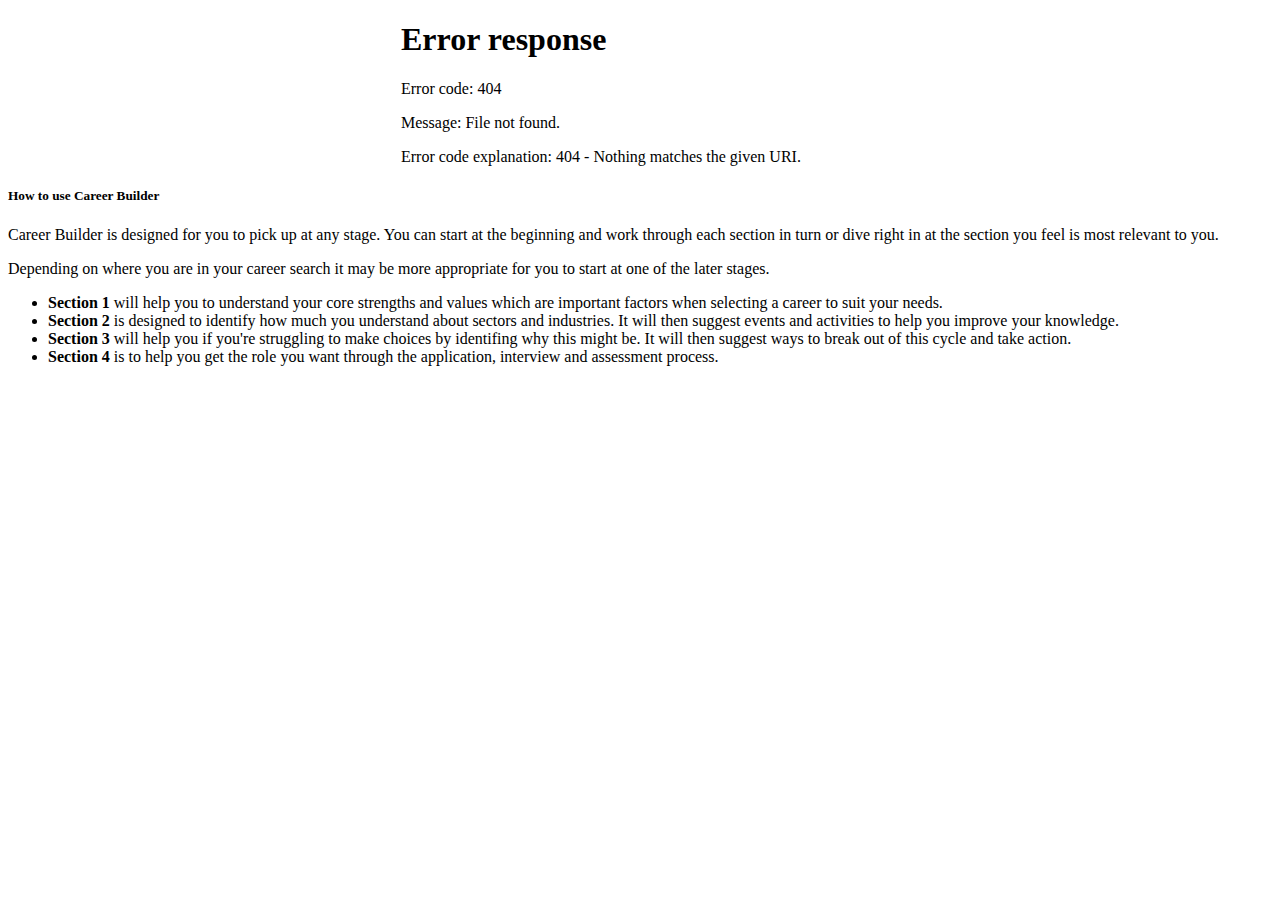
==== app/index.html @ 83b94ac2 "Removed no Javascript test" ====
<!DOCTYPE html PUBLIC "-//W3C//DTD XHTML 1.0 Strict//EN" "http://www.w3.org/TR/xhtml1/DTD/xhtml1-strict.dtd">

<html lang="en">
  <head>
    <meta charset="utf-8">
    <meta name="description" content="">
    <meta name="viewport" content="width=device-width, initial-scale=1">
    <meta http-equiv="X-UA-Compatible" content="IE=edge"/>
    <title>CareerBuilder</title>

    <link rel="apple-touch-icon" href="apple-touch-icon.png">
    <link rel="stylesheet" href="styles/test.css">
    <link rel="stylesheet" href="styles/careerBuilder.css">

  </head>
  <body style="overflow-y:scroll;">

    <div id="cb-container" style="width:478px;margin:0 auto;"></div>
    <div id="careerBuilderGuide" class="section">
      <h5>
        How to use Career Builder
      </h5>
      <p>
        Career Builder is designed for you to pick up at any stage. You can start at the beginning and work through each section in turn or dive right in at the section you feel is most relevant to you.
      </p>
      <p>
        Depending on where you are in your career search it may be more appropriate for you to start at one of the later stages.
      </p>
      <ul>
        <li>
          <strong>Section 1</strong> will help you to understand your core strengths and values which are important factors when selecting a career to suit your needs.
        </li>
        <li>
          <strong>Section 2</strong> is designed to identify how much you understand about sectors and industries. It will then suggest events and activities to help you improve your knowledge.
        </li>
        <li>
          <strong>Section 3</strong> will help you if you're struggling to make choices by identifing why this might be. It will then suggest ways to break out of this cycle and take action.
        </li>
        <li>
          <strong>Section 4</strong> is to help you get the role you want through the application, interview and assessment process.
        </li>
      </ul>
    </div>


    <script src="http://www.lse.ac.uk/v4global/DynamicTemplates/JS/jquery-1-3-2.js?build=7111836"></script>
    <script src="scripts/Blob.js"></script>
    <script src="scripts/FileSaver.js"></script>
    <script id="cb-script"></script>

    <script type="text/javascript">
      if (window.fetch) {
        var request = new Request('careerbuilder.html', {
          headers: new Headers({
            'Content-Type': 'text/html'
          })
        });
        fetch(request).then(function(response) {
          return response.text();
        }).then(function(text) {
          document.getElementById('cb-container').innerHTML = text;
          document.getElementById('cb-script').setAttribute('src', 'scripts/careerBuilder.js');
        }).catch(function(err) {
          console.error(err);
        });
      }
      else {
        var xhr = new XMLHttpRequest();
        xhr.onreadystatechange = function() {
          if (xhr.readyState == 4 && xhr.status == 200) {
            var xmlTxt = xhr.responseText;
            var target = document.getElementById('cb-container');
            target.innerHTML = xmlTxt;
            document.getElementById('cb-script').setAttribute('src', 'scripts/careerBuilder.js');
          }
        };
        xhr.open("GET","careerbuilder.html",true);
        xhr.send();
      }
    </script>

  </body>
</html>
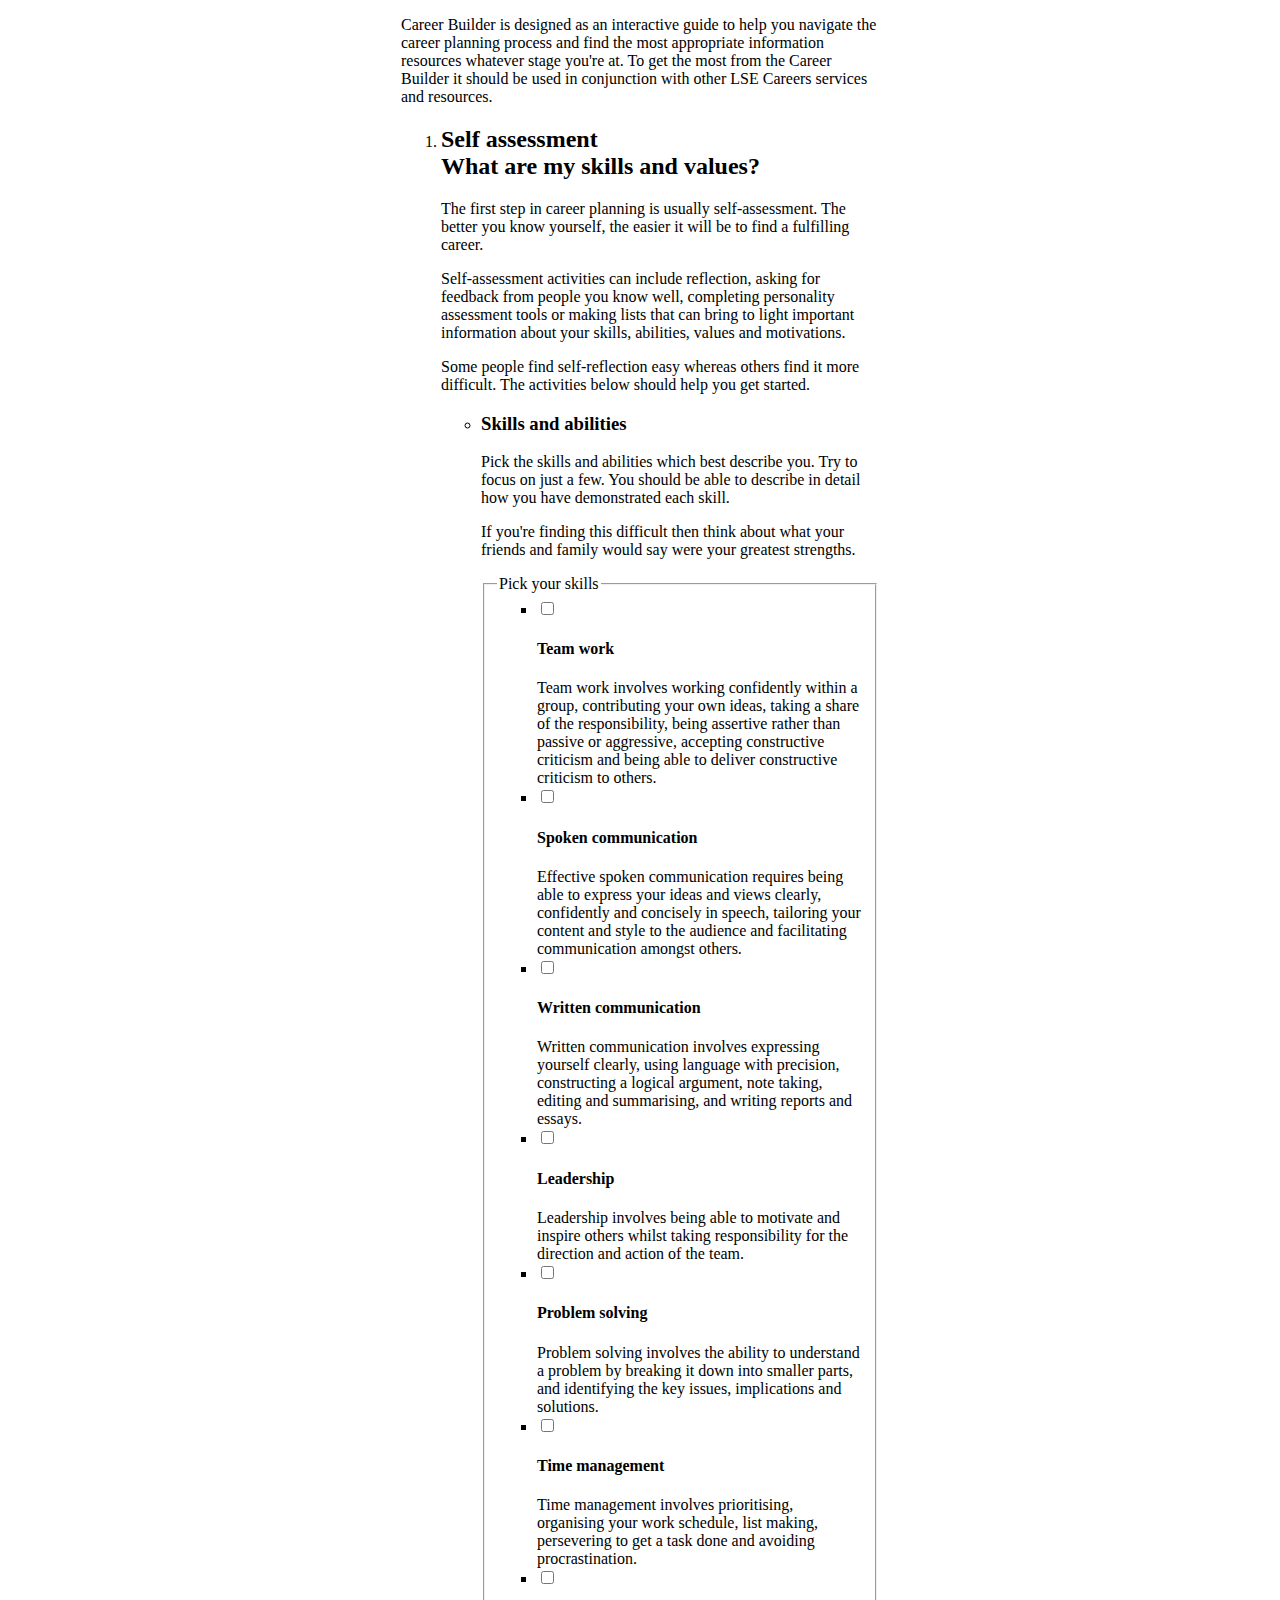
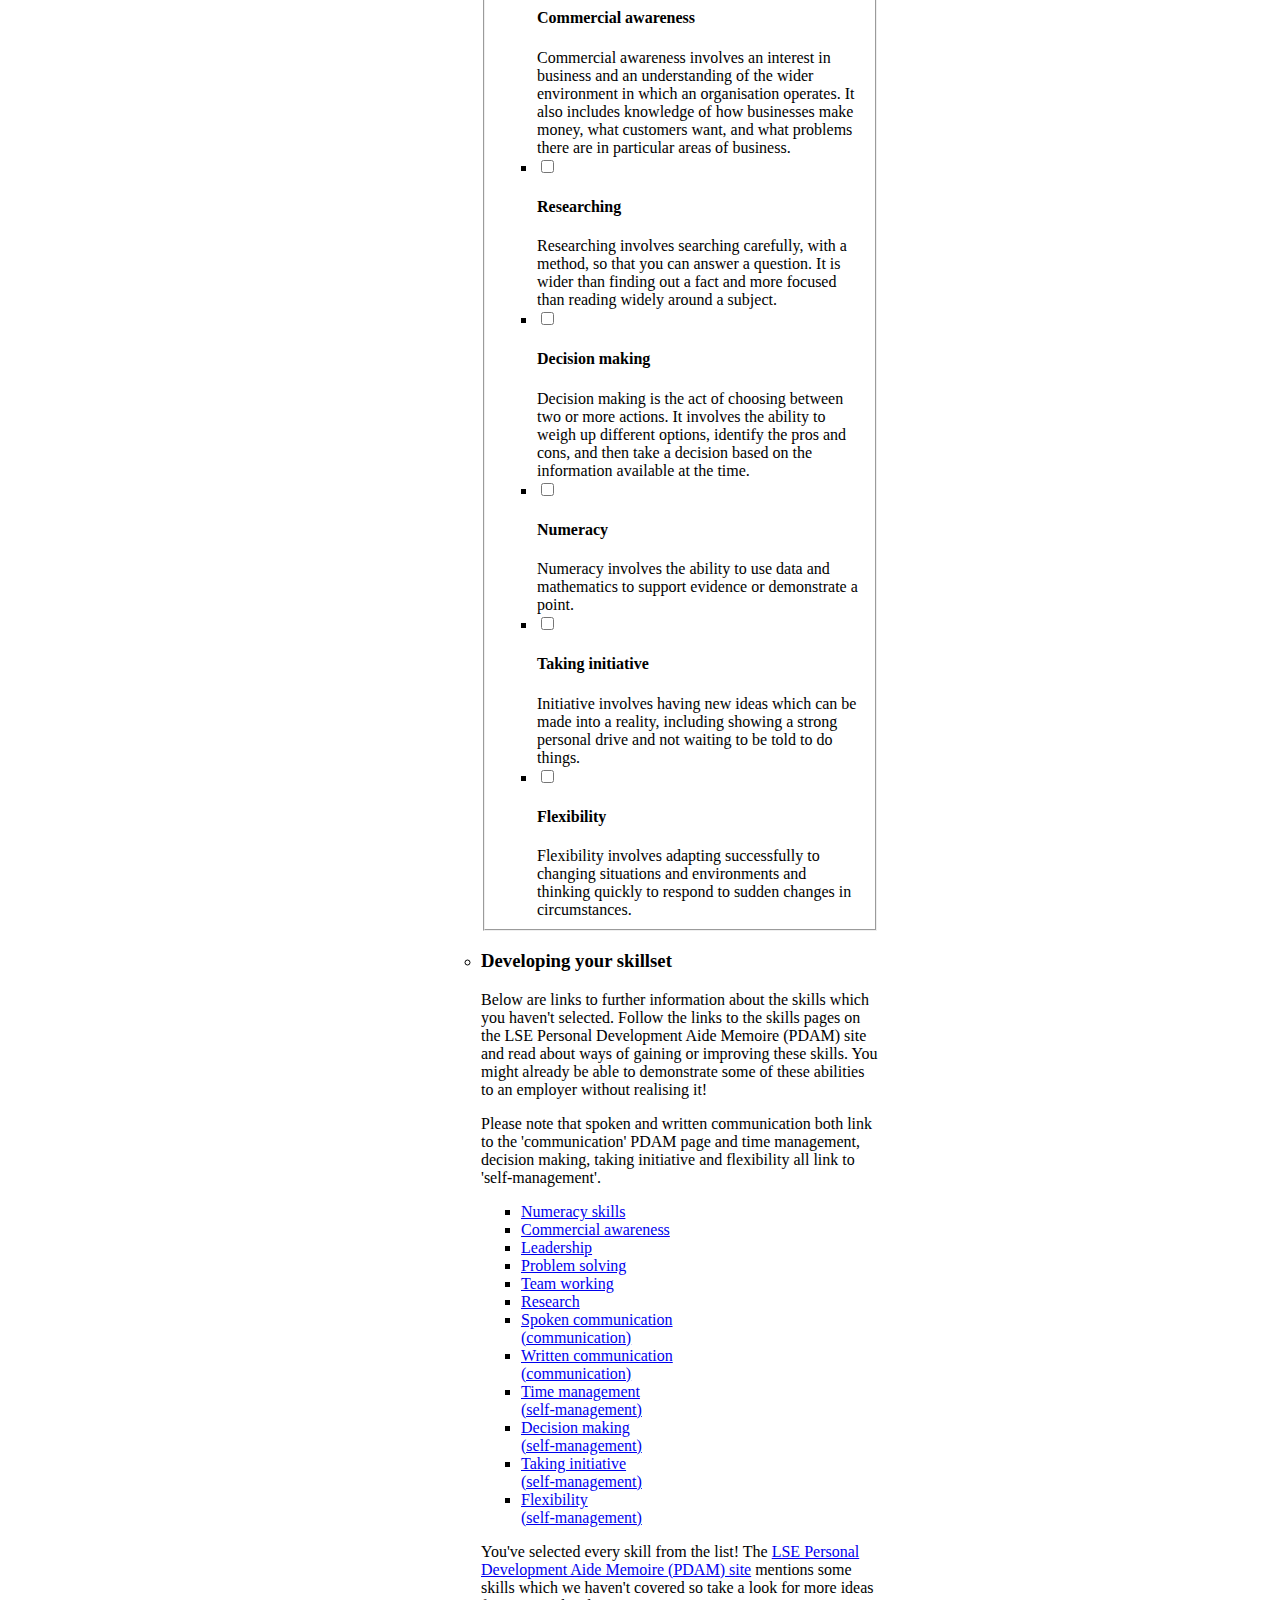
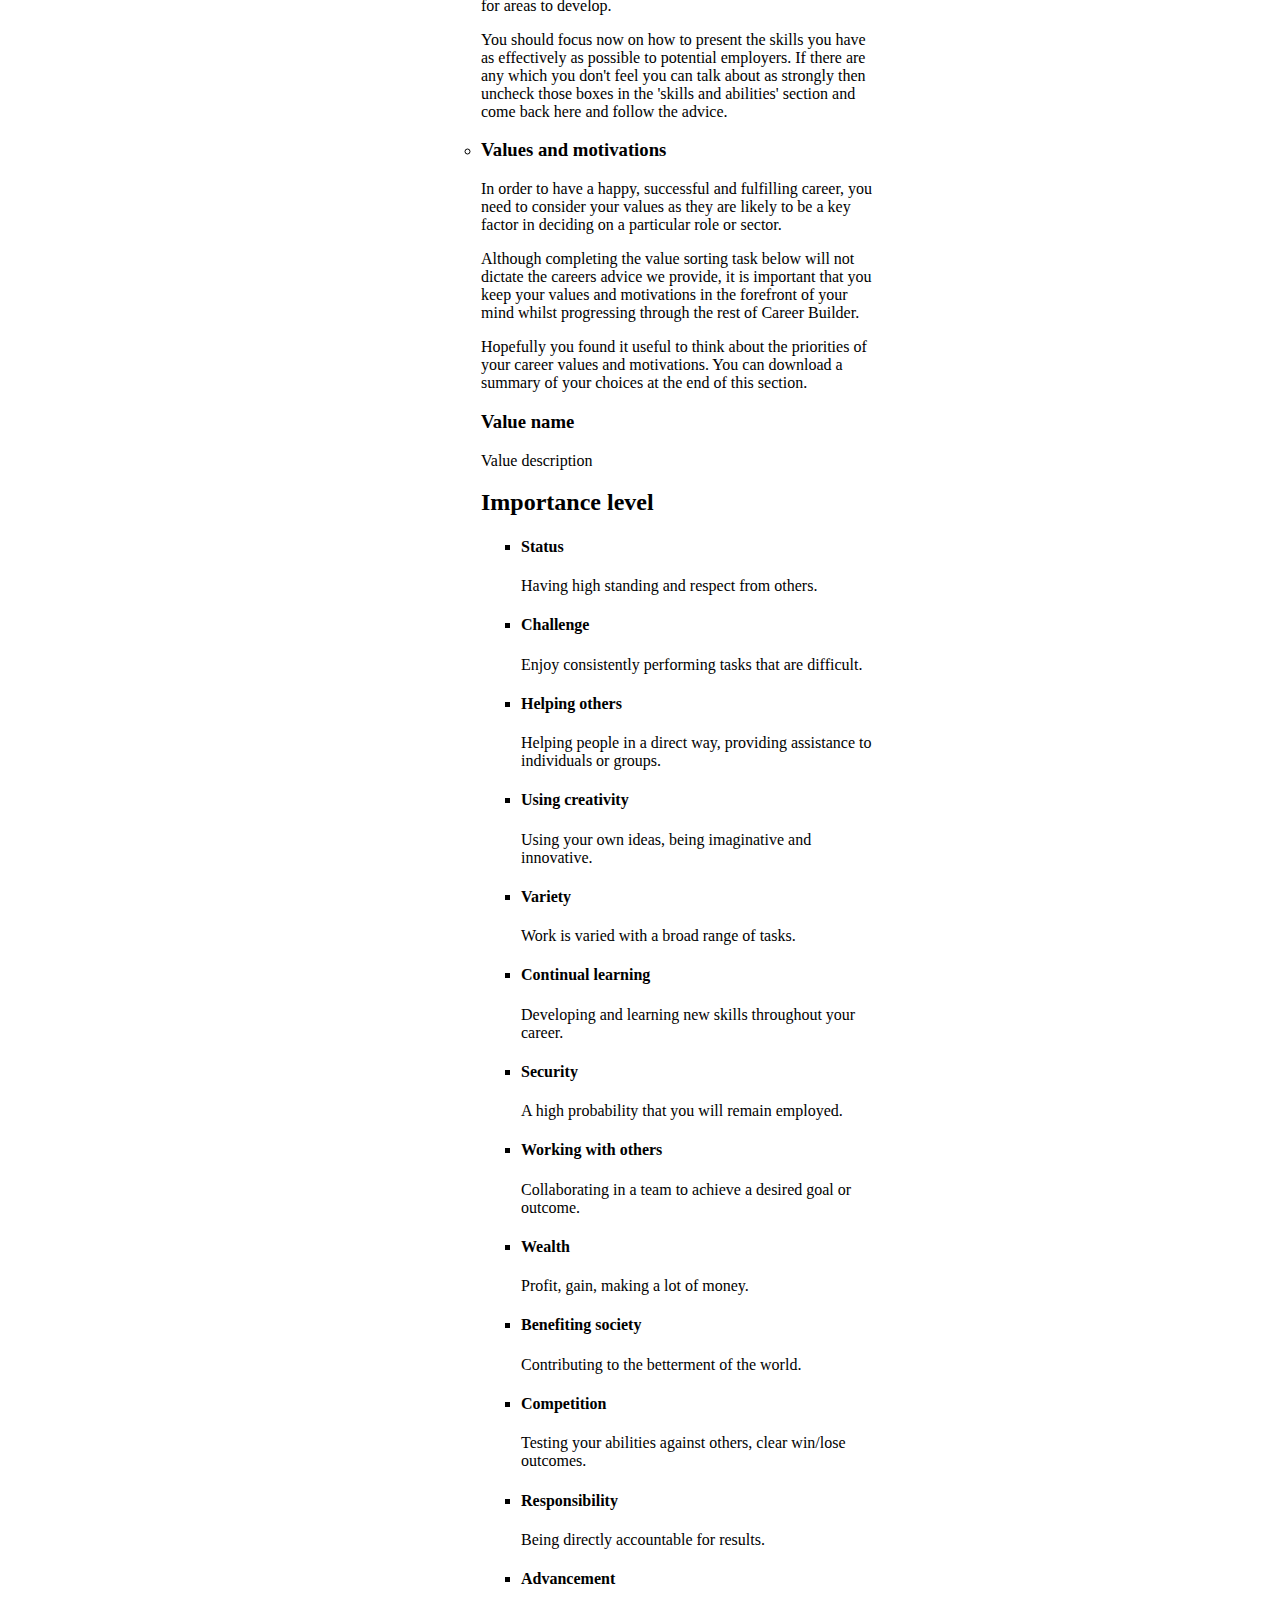
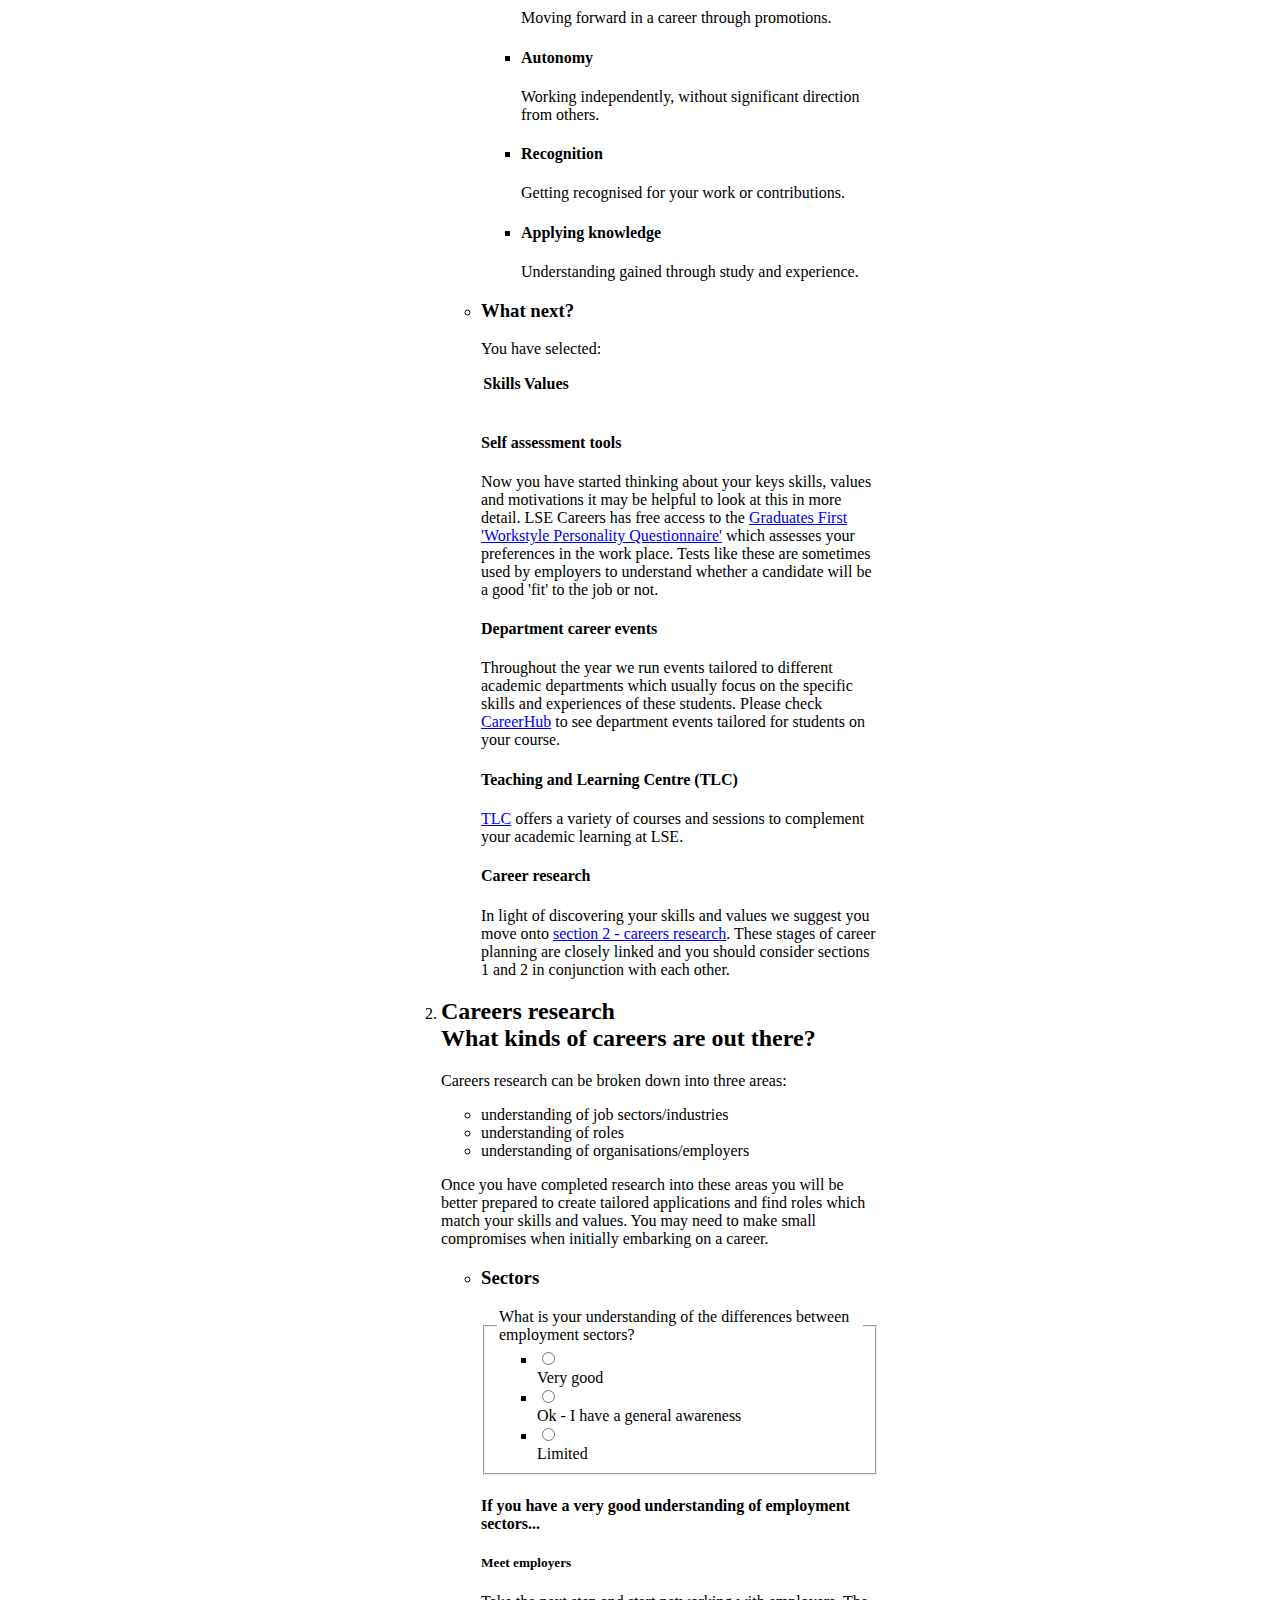
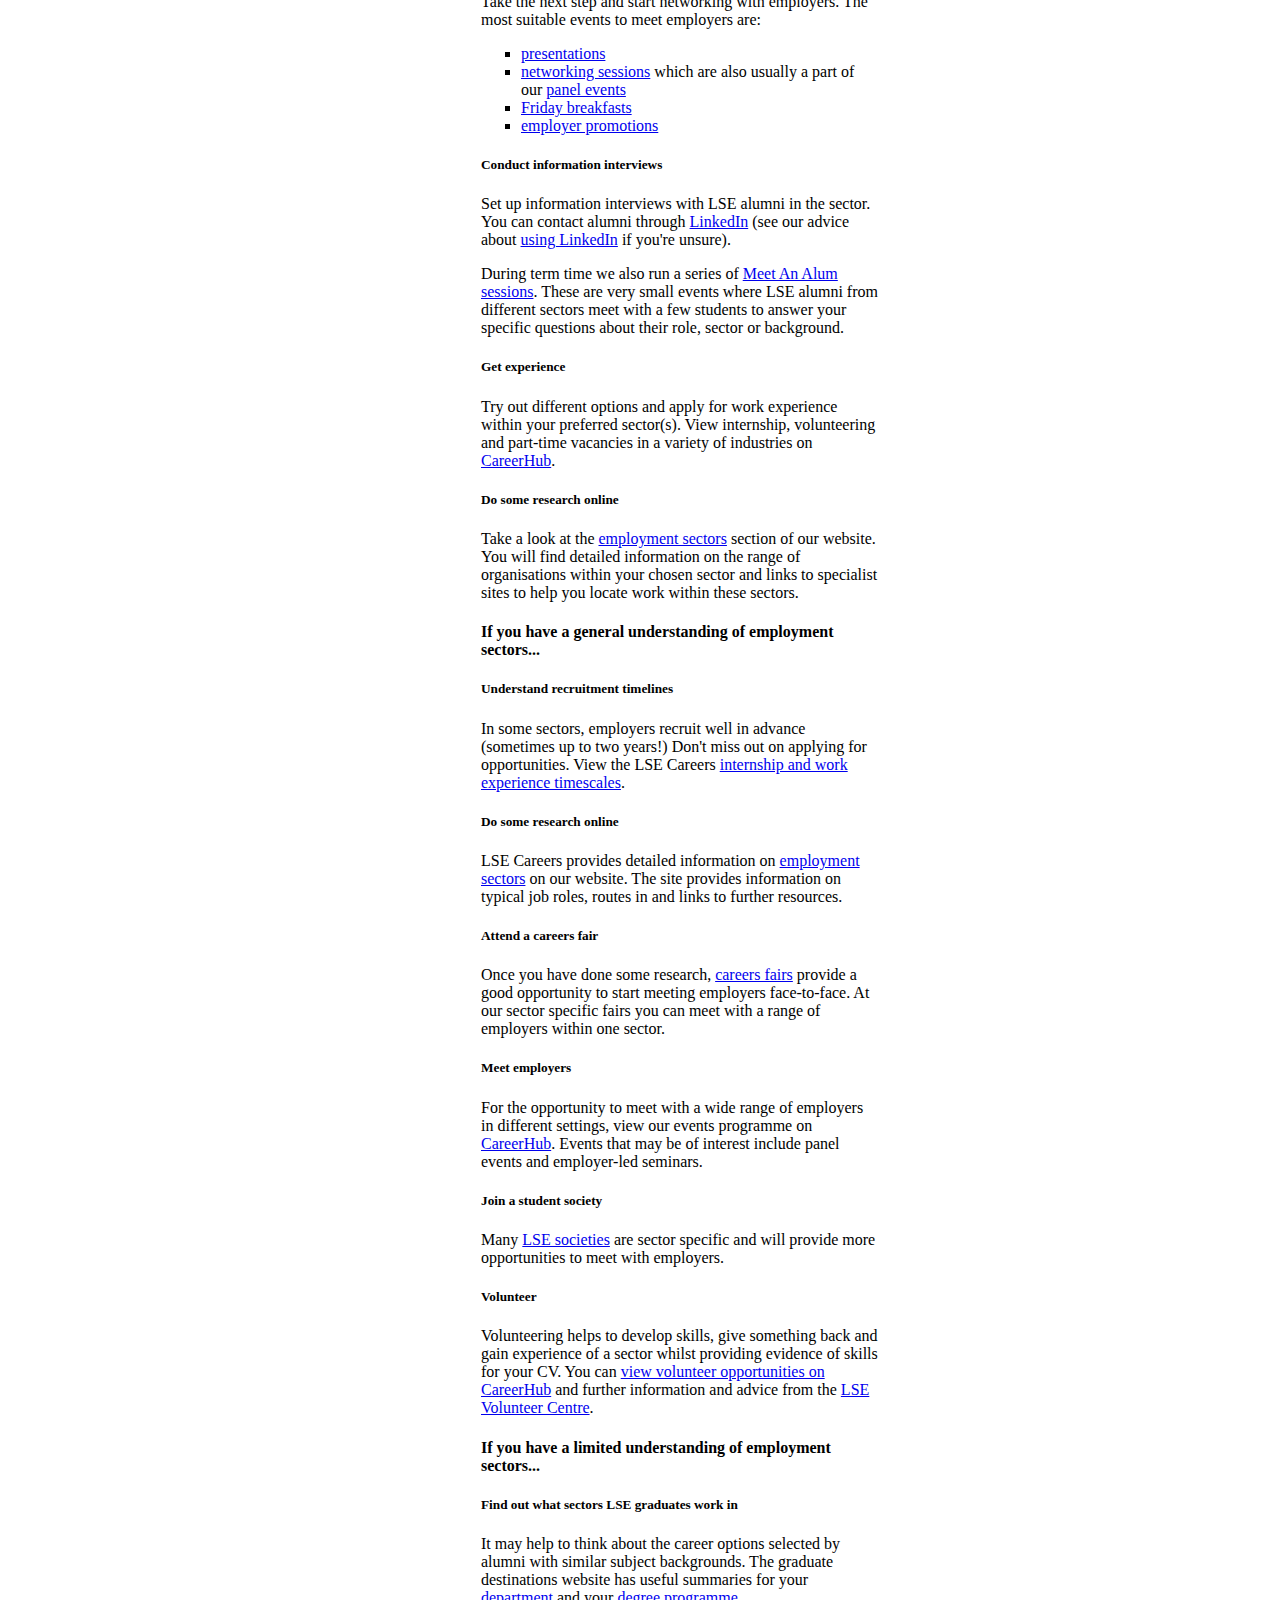
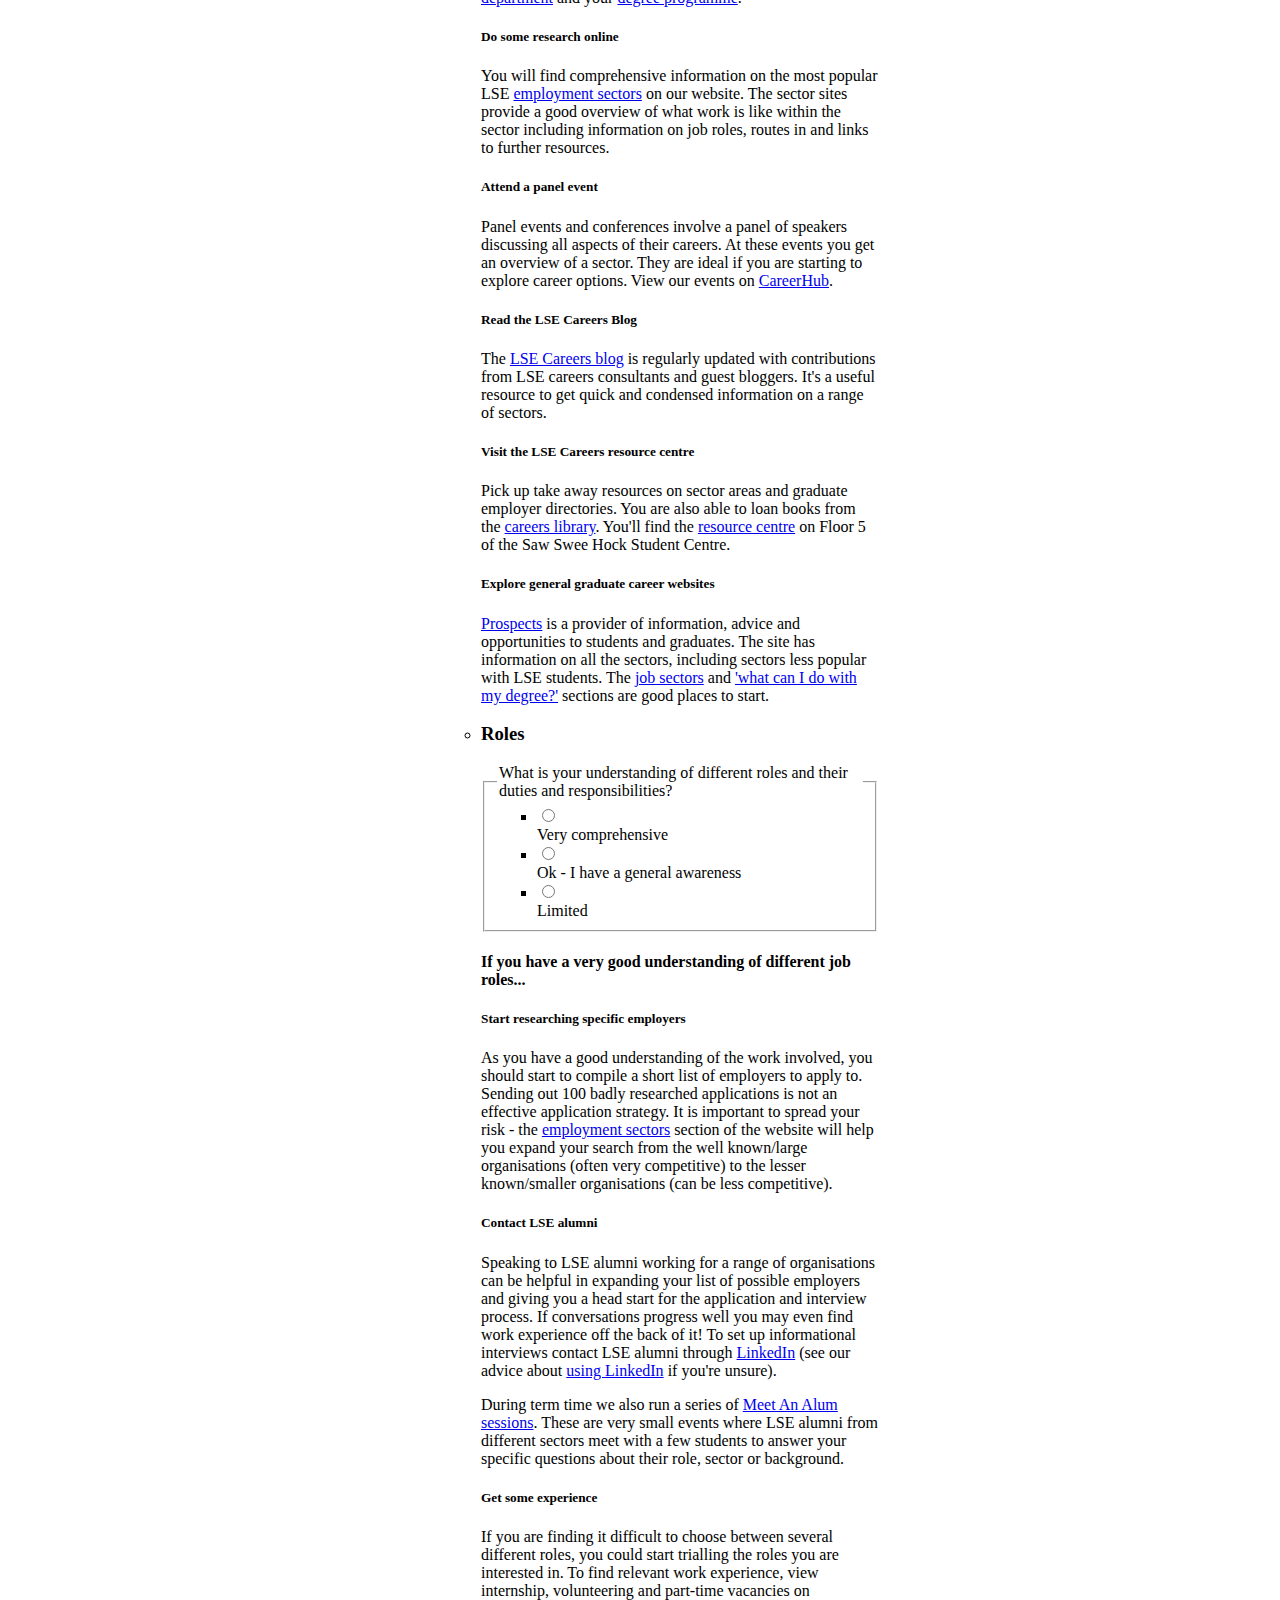
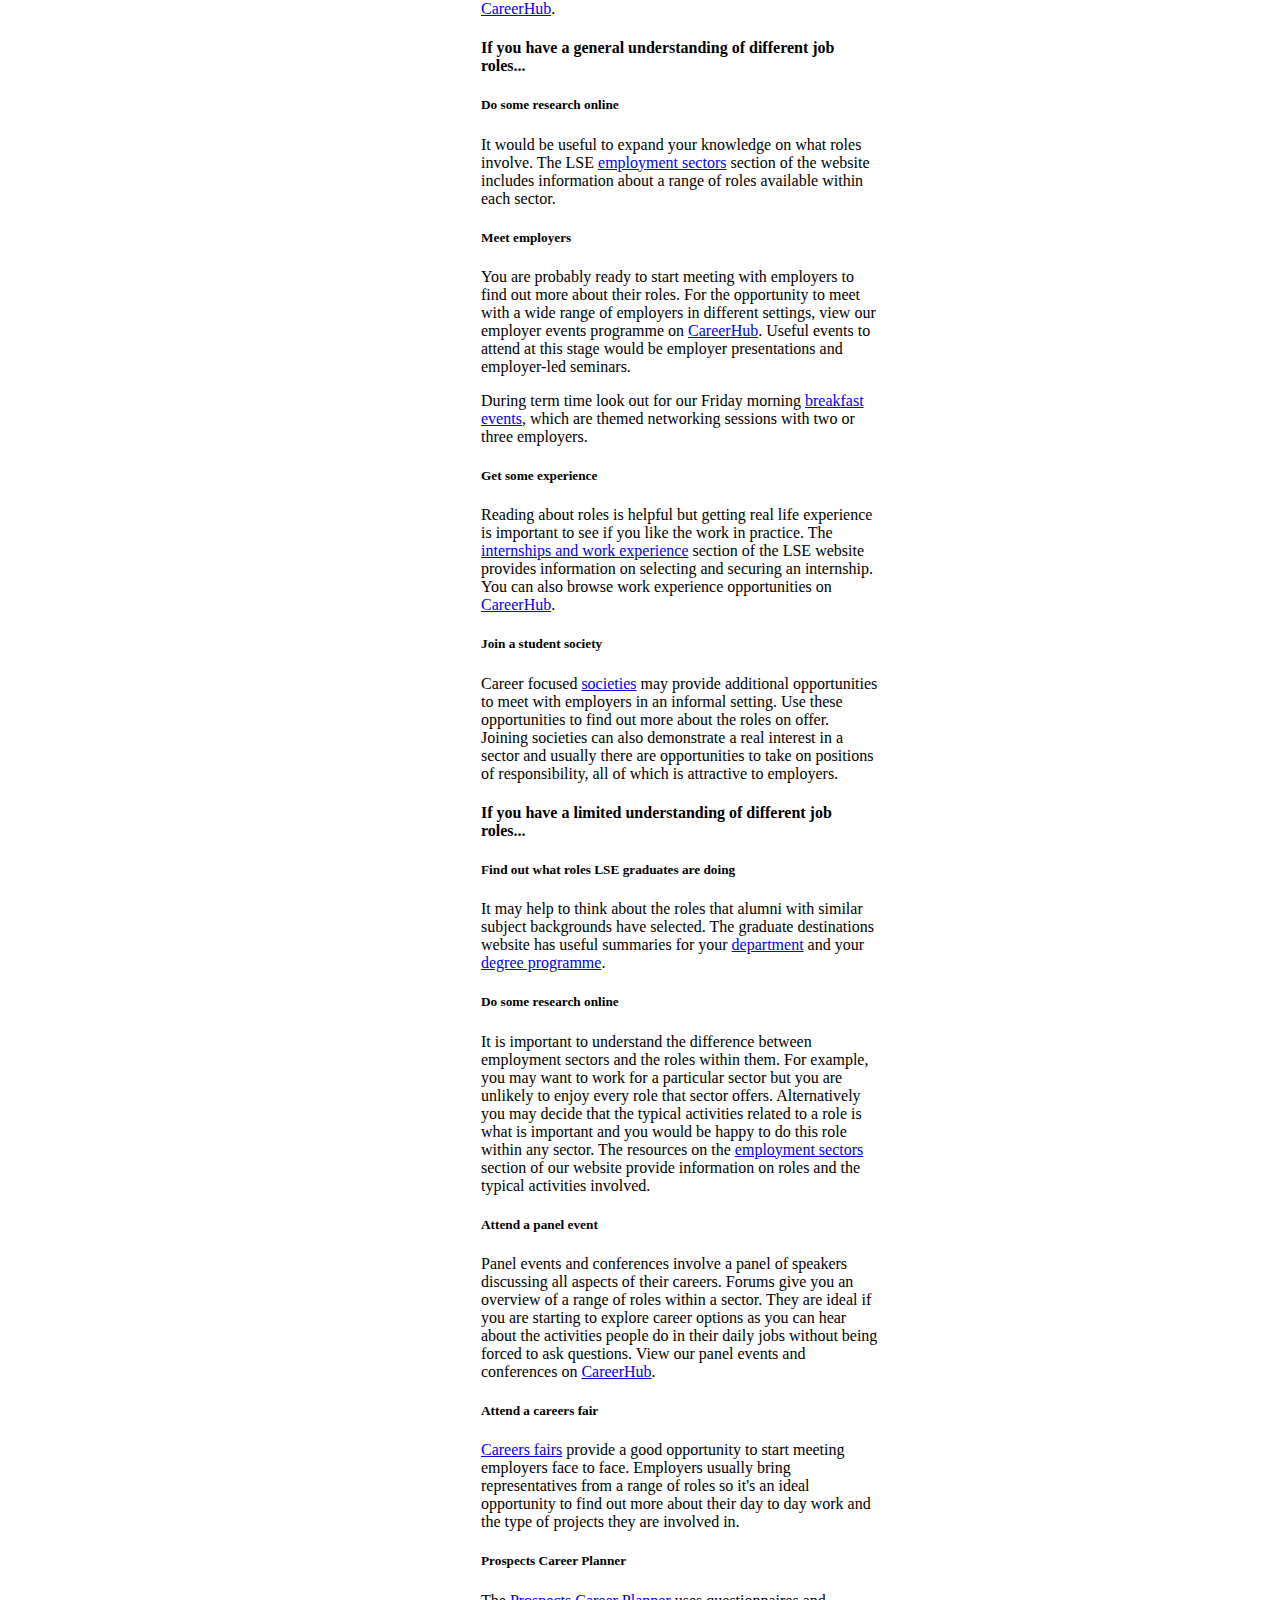
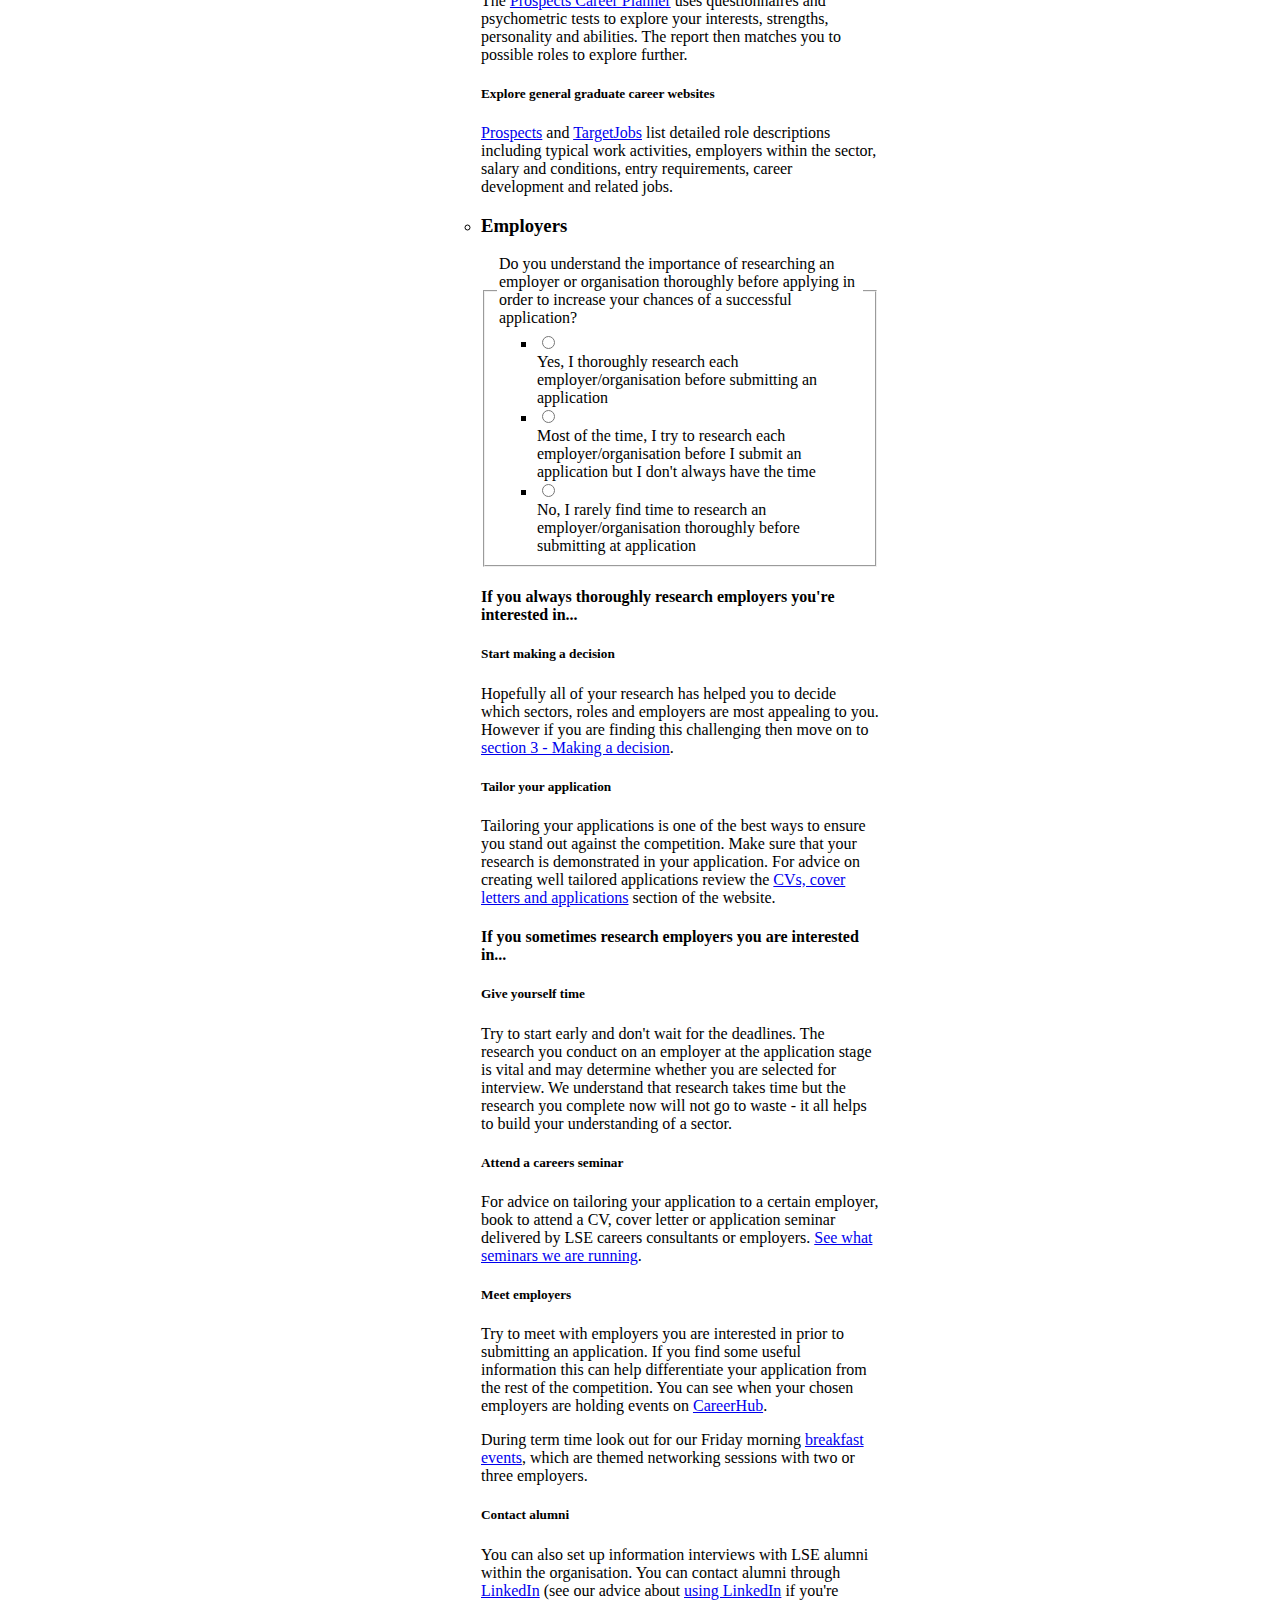
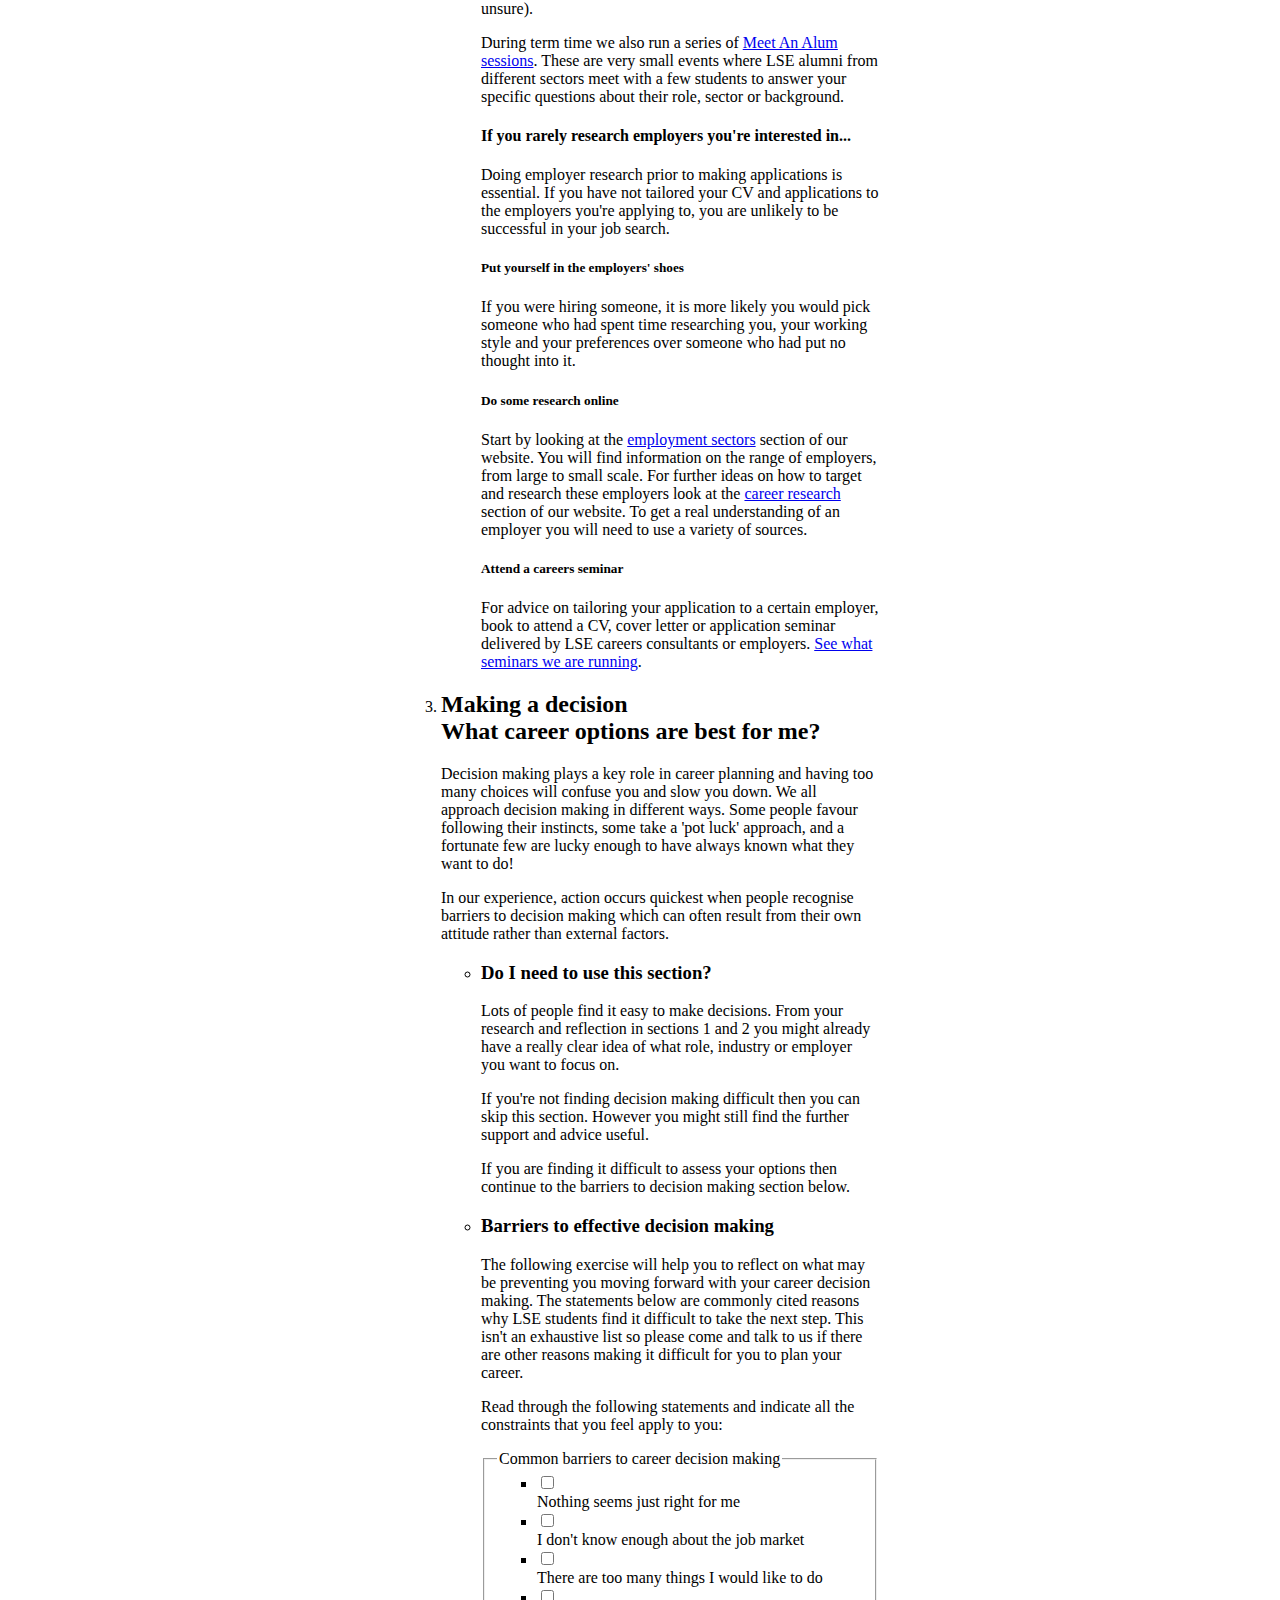
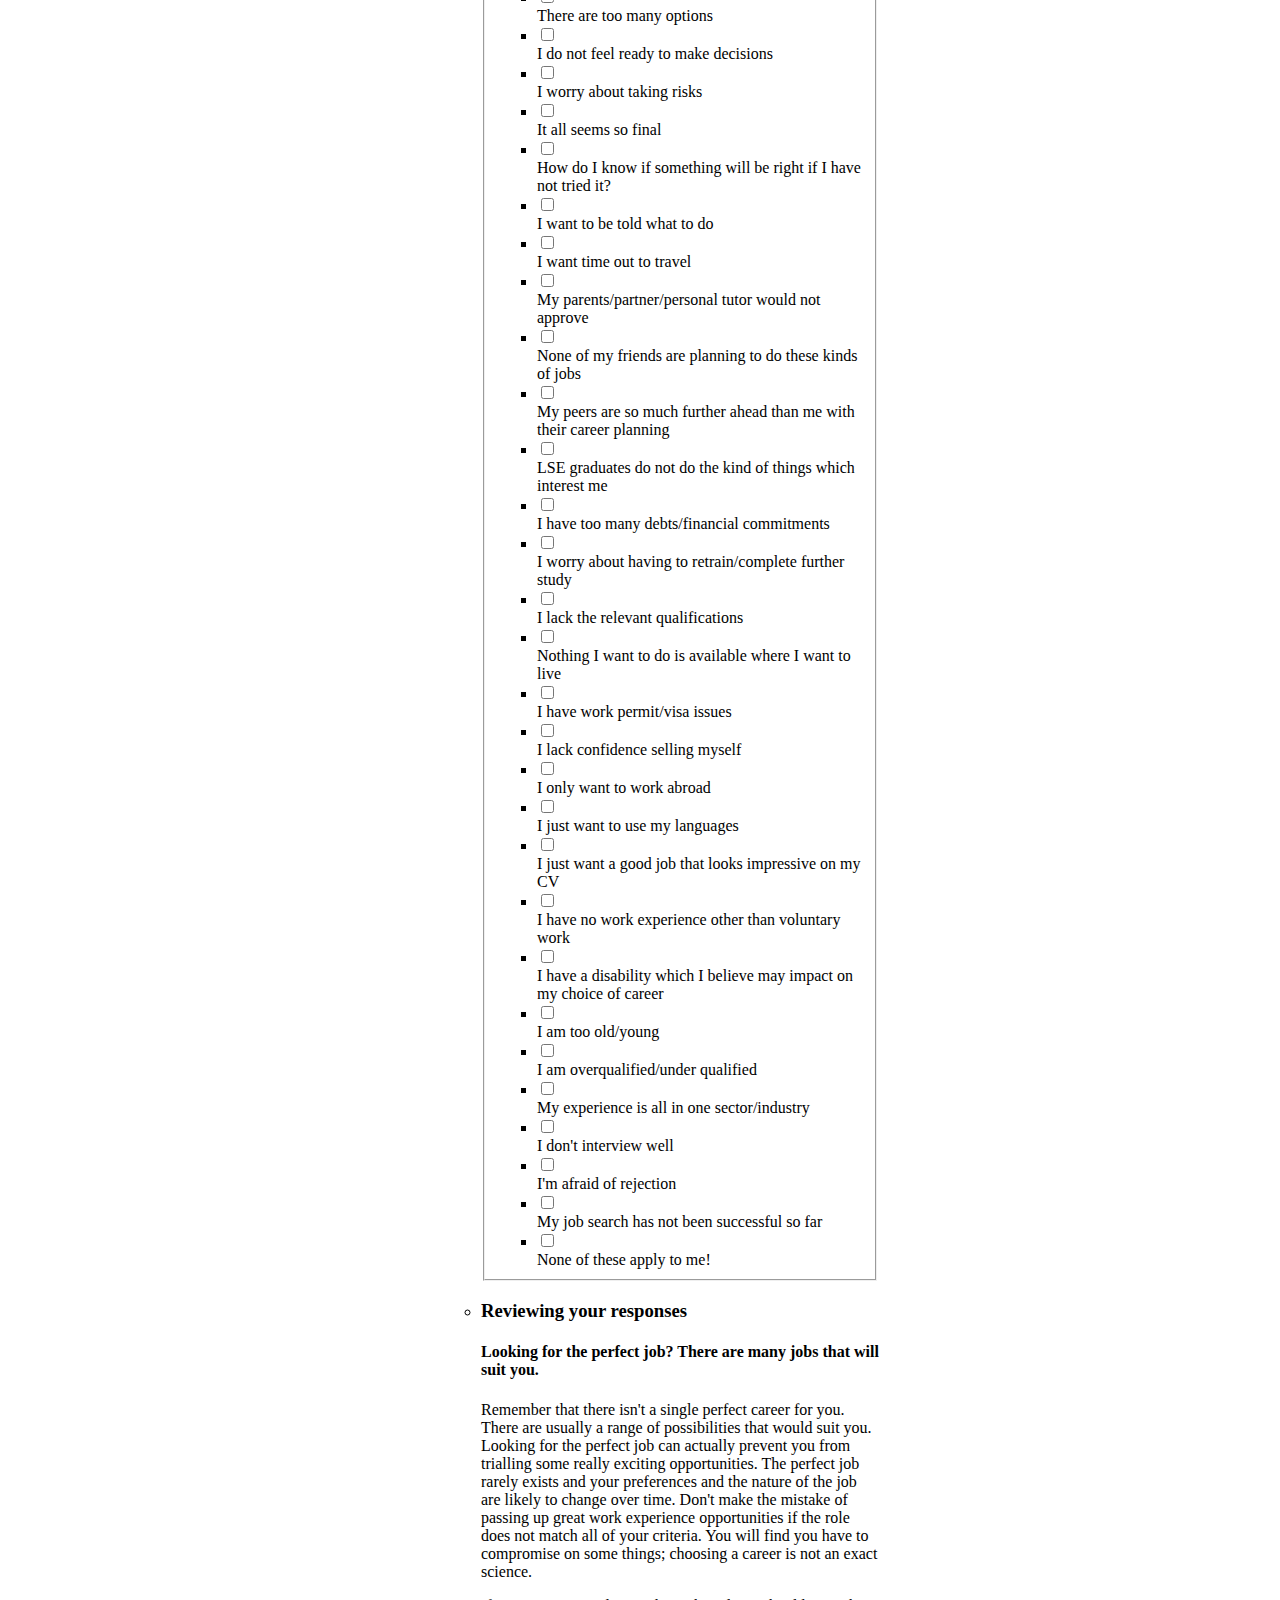
==== commit 6b3c5ba2: "Add section 4 to index" ====
--- a/app/index.html
+++ b/app/index.html
@@ -34,10 +34,10 @@
           <strong>Section 2</strong> is designed to identify how much you understand about sectors and industries. It will then suggest events and activities to help you improve your knowledge.
         </li>
         <li>
-          <strong>Section 3</strong> will help you if you're struggling to make choices by identifing why this might be. It will then suggest ways to break out of this cycle and take action.
+          <strong>Section 4</strong> will signpost and advise you on where to find opportunities that match your interests, values, and strengths.
         </li>
         <li>
-          <strong>Section 4</strong> is to help you get the role you want through the application, interview and assessment process.
+          <strong>Section 5</strong> is to help you get the role you want through the application, interview and assessment process.
         </li>
       </ul>
     </div>
@@ -59,7 +59,7 @@
           return response.text();
         }).then(function(text) {
           document.getElementById('cb-container').innerHTML = text;
-          document.getElementById('cb-script').setAttribute('src', 'scripts/careerBuilder.js');
+          //document.getElementById('cb-script').setAttribute('src', 'scripts/careerBuilder.js');
         }).catch(function(err) {
           console.error(err);
         });
@@ -71,7 +71,7 @@
             var xmlTxt = xhr.responseText;
             var target = document.getElementById('cb-container');
             target.innerHTML = xmlTxt;
-            document.getElementById('cb-script').setAttribute('src', 'scripts/careerBuilder.js');
+            //document.getElementById('cb-script').setAttribute('src', 'scripts/careerBuilder.js');
           }
         };
         xhr.open("GET","careerbuilder.html",true);
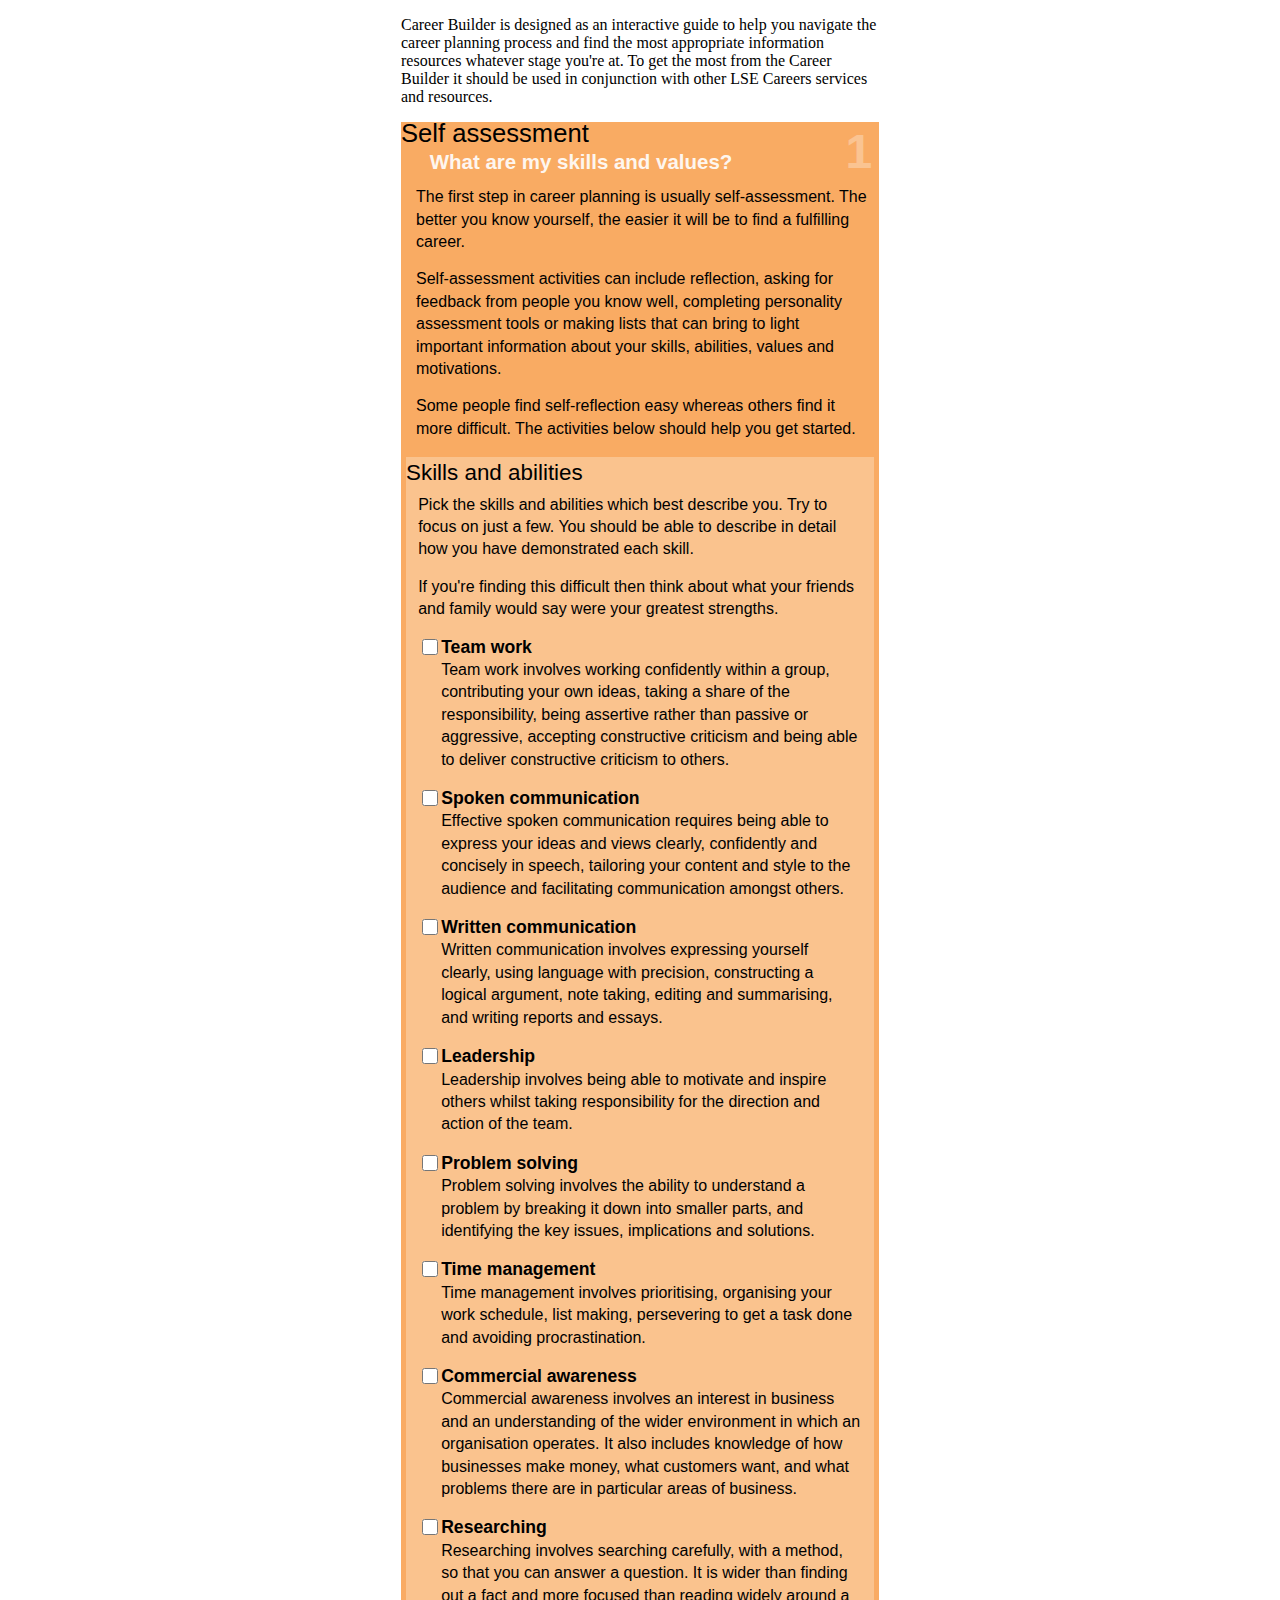
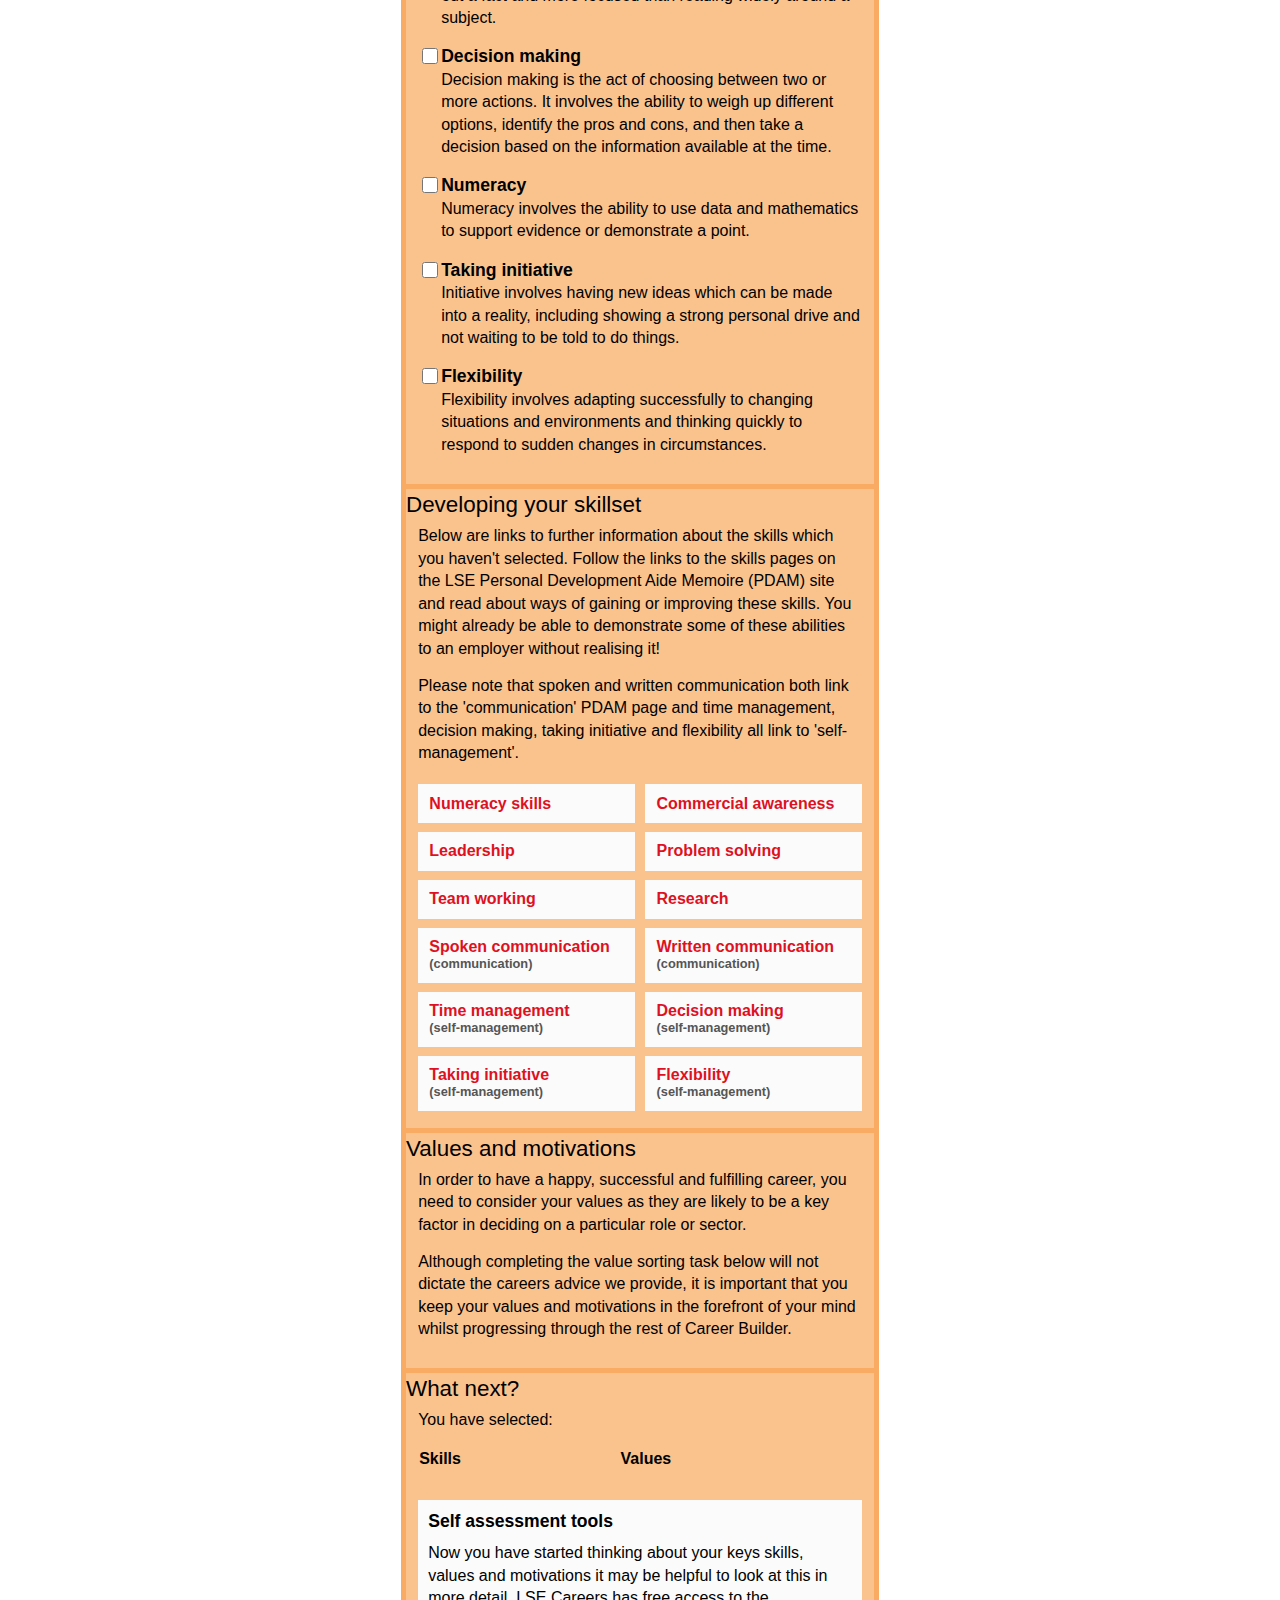
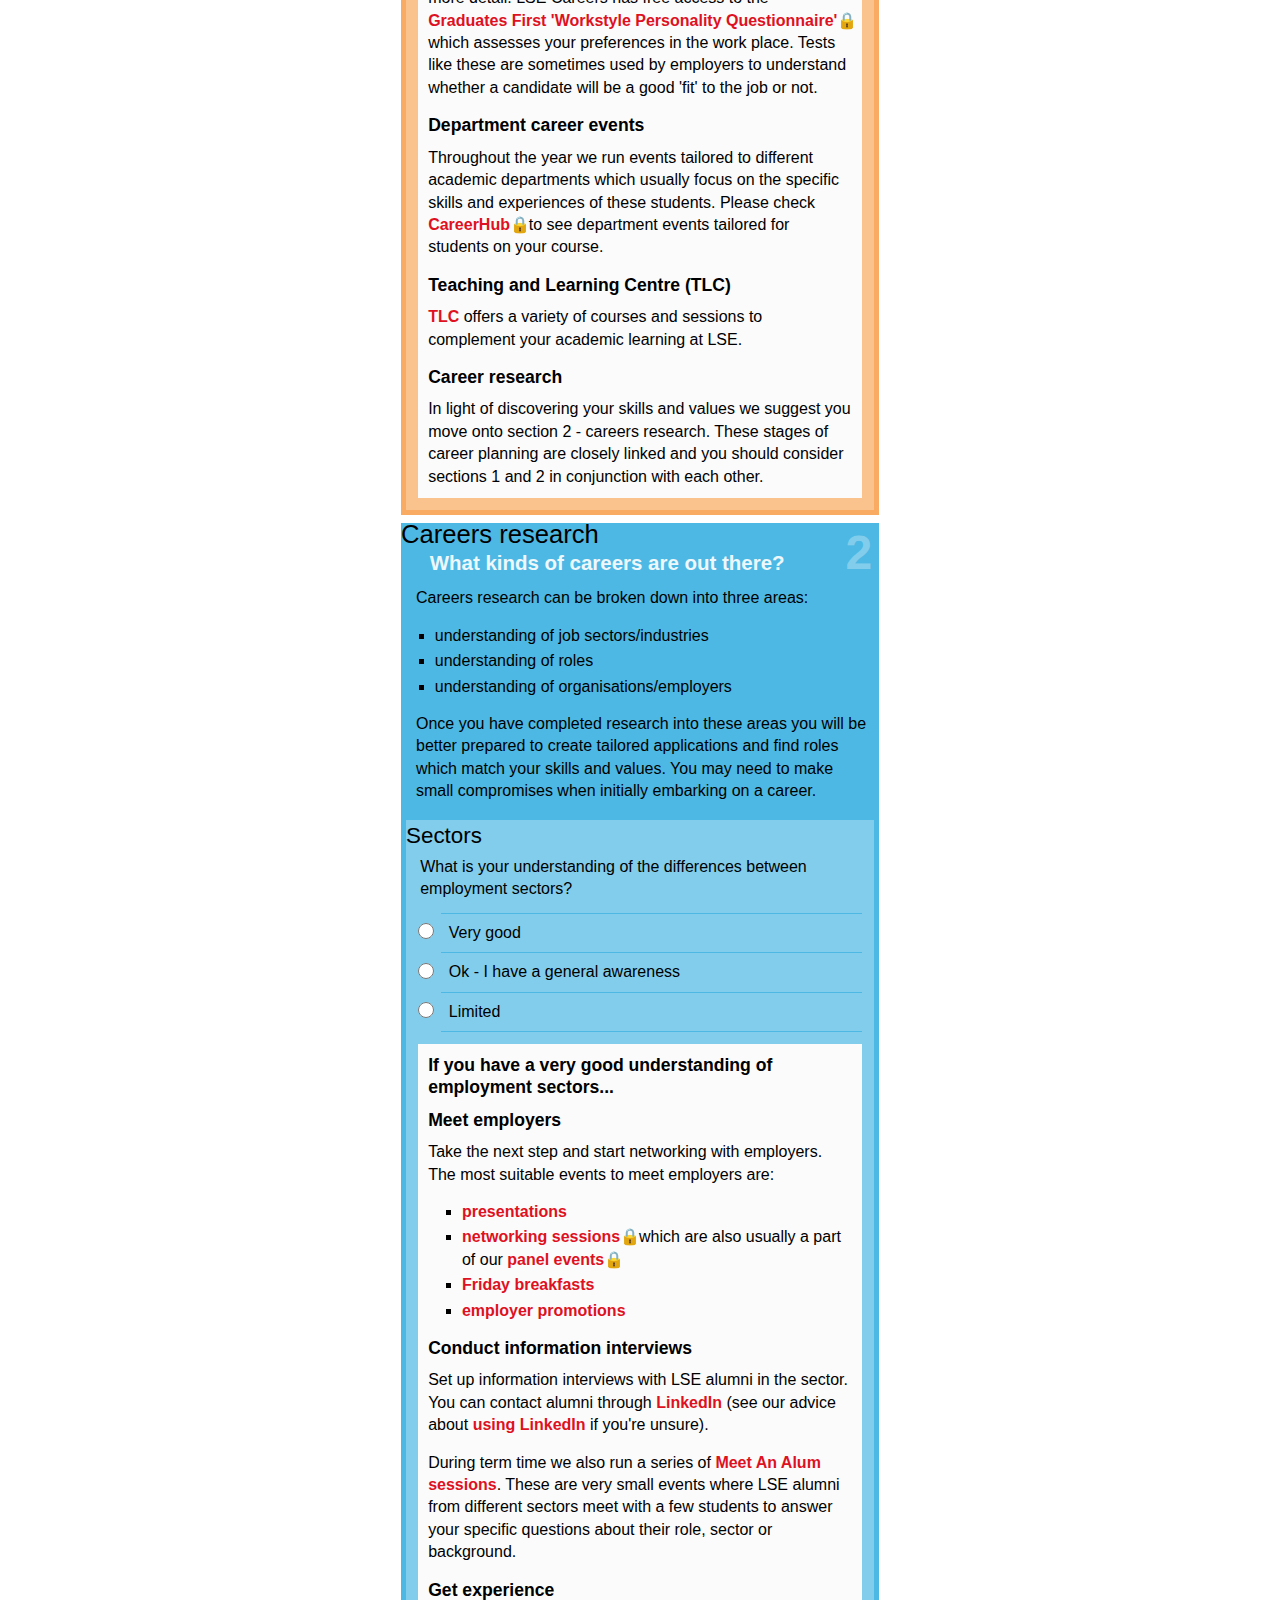
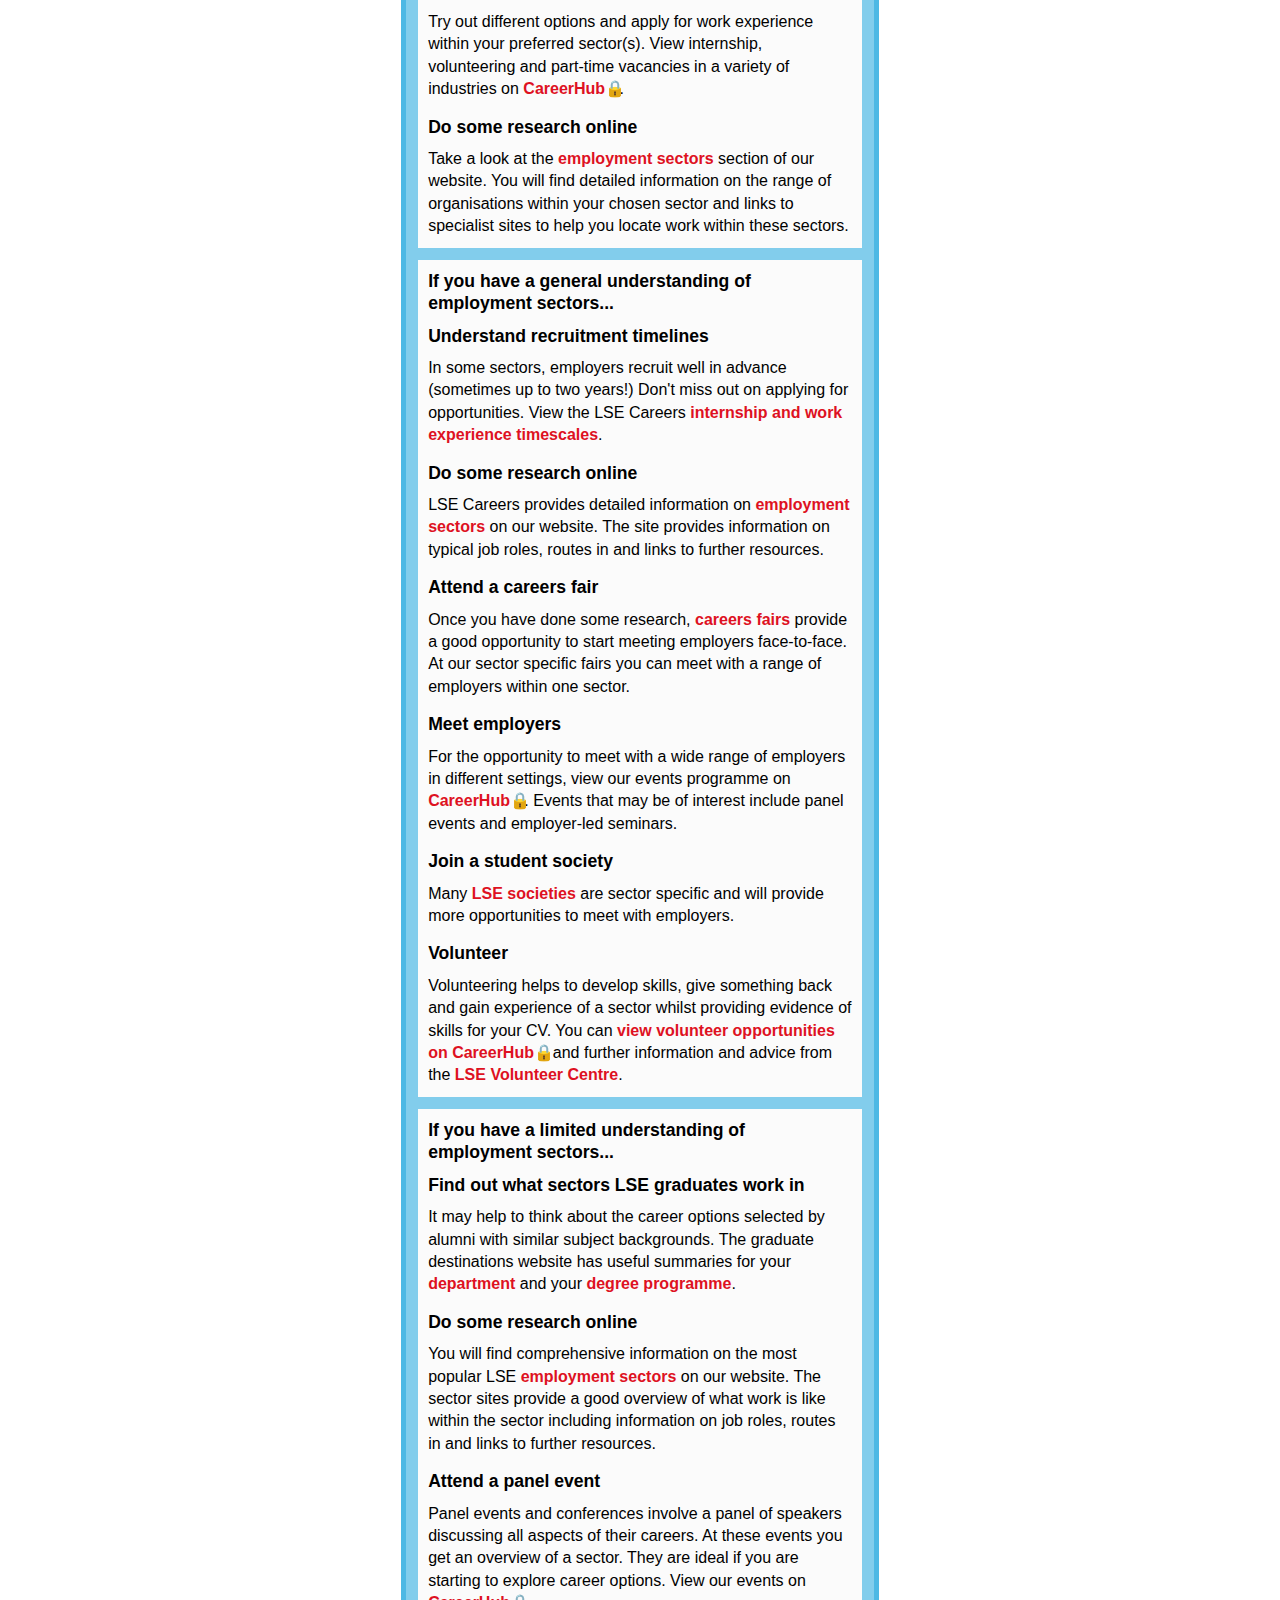
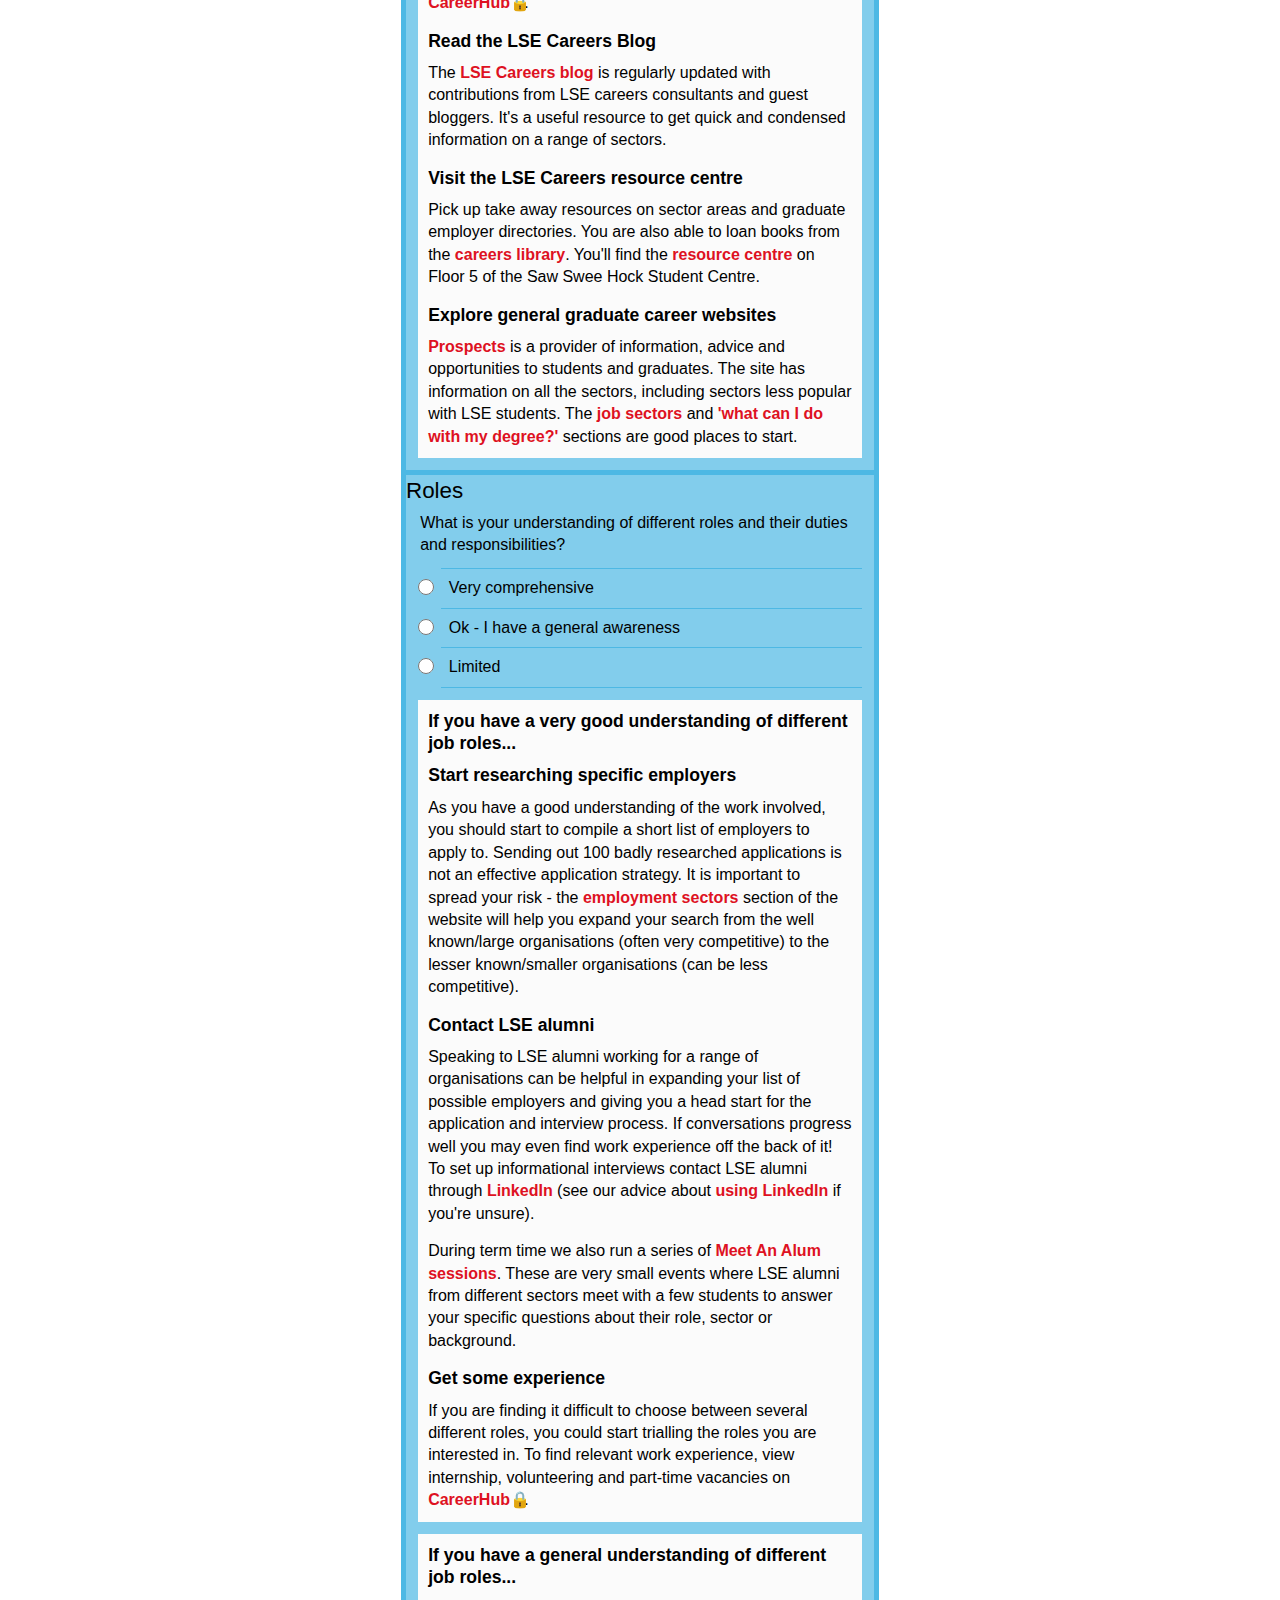
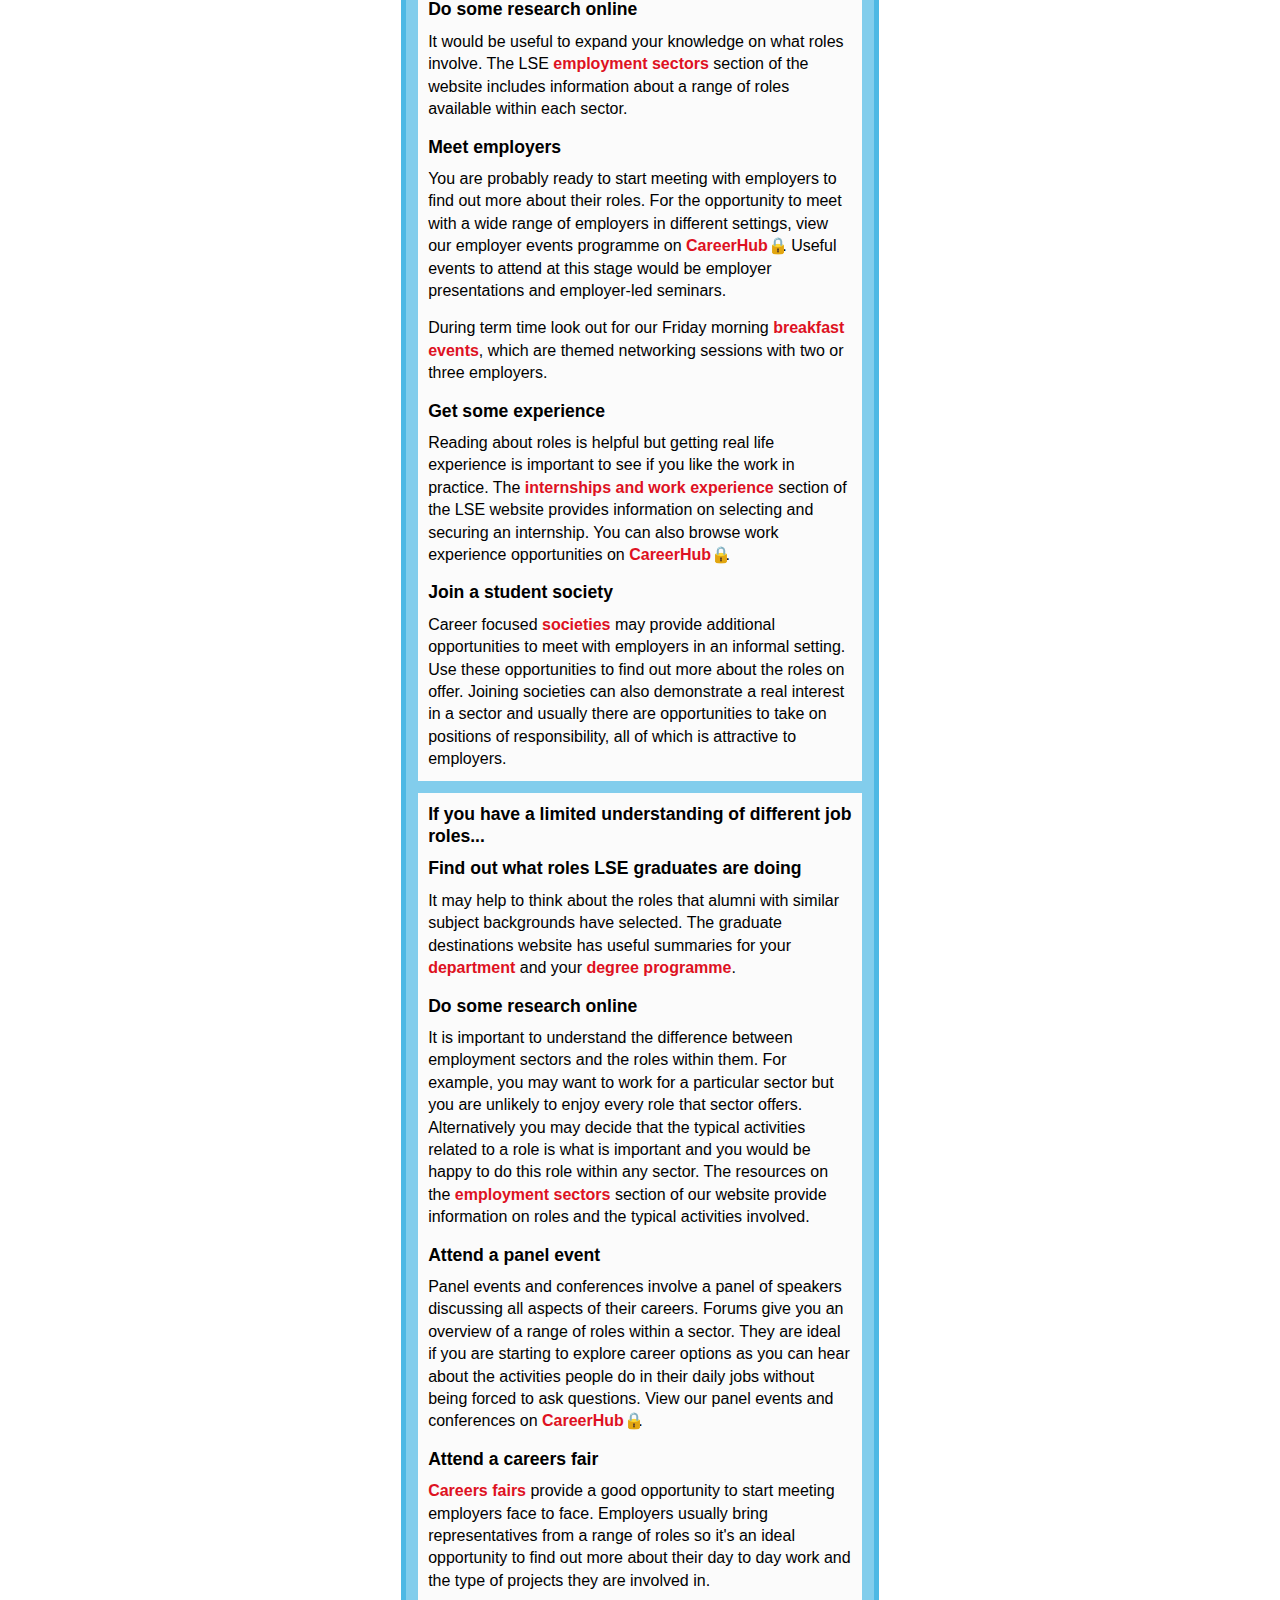
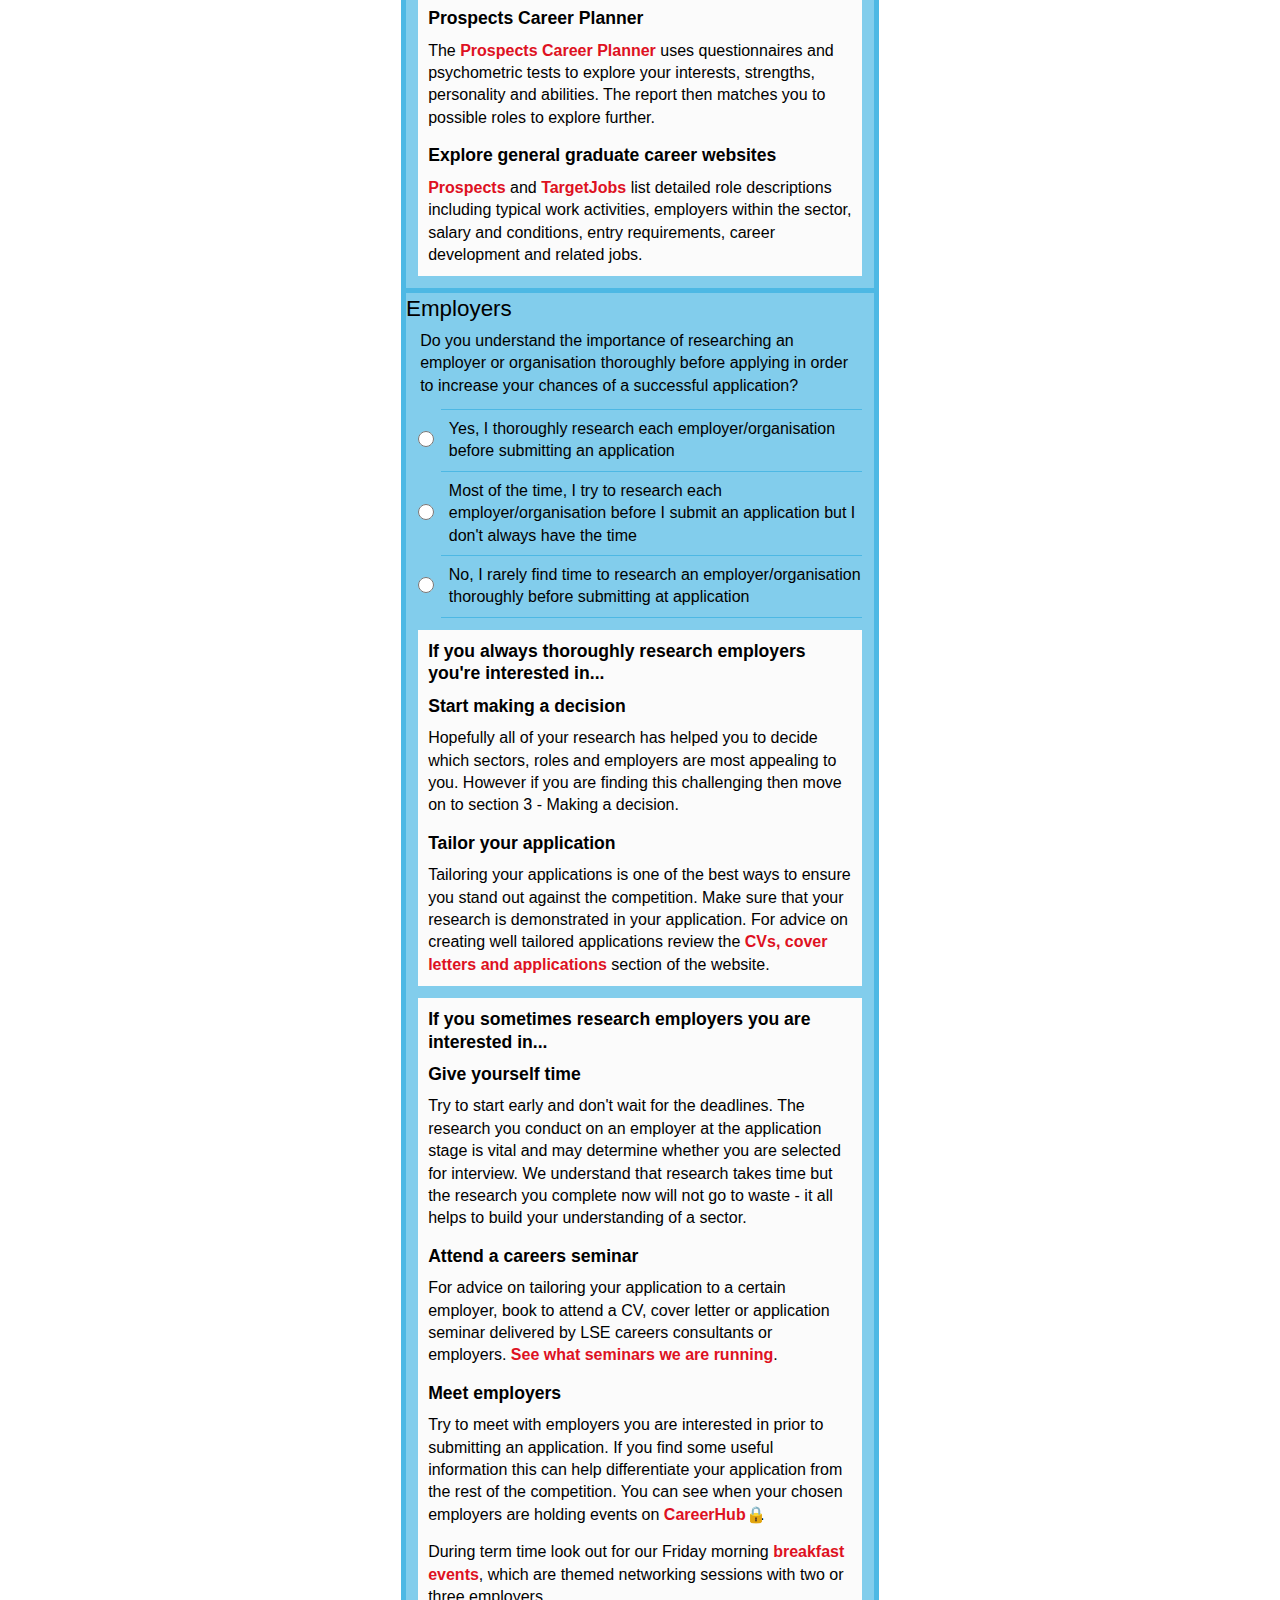
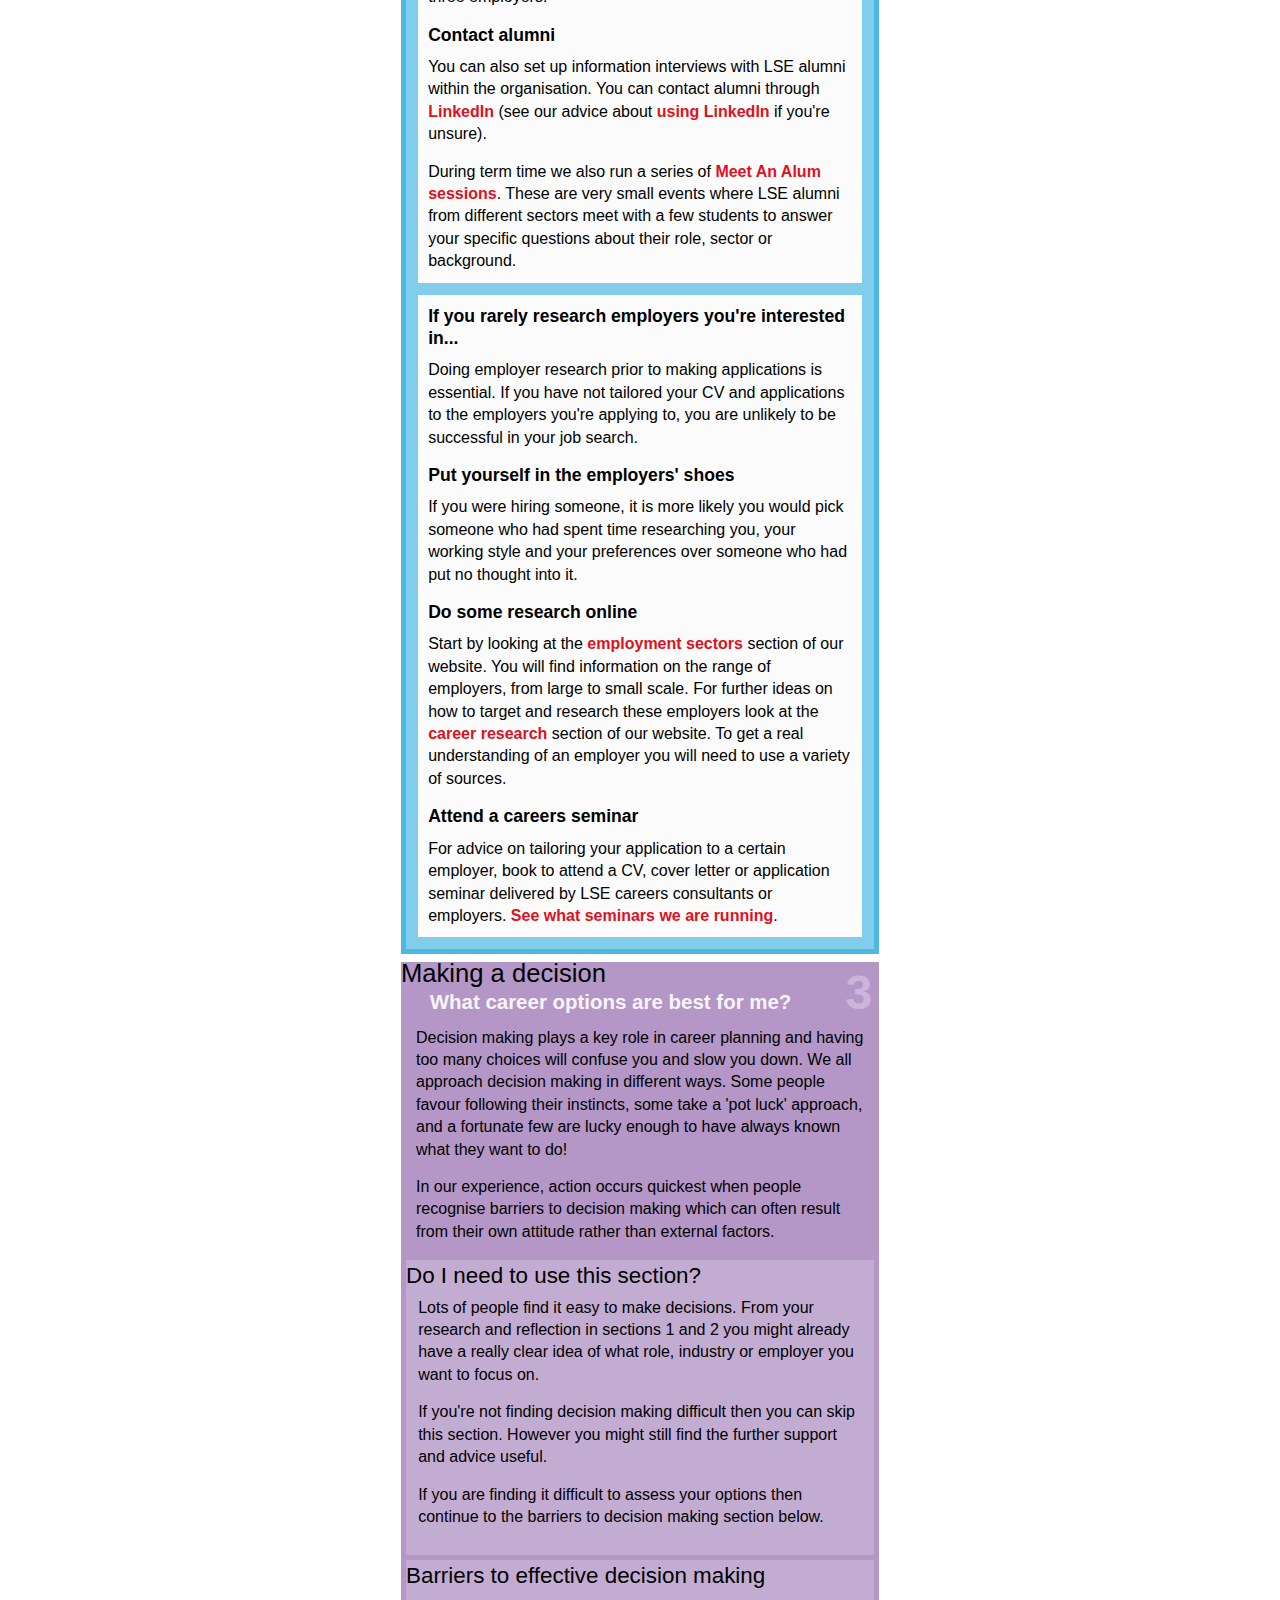
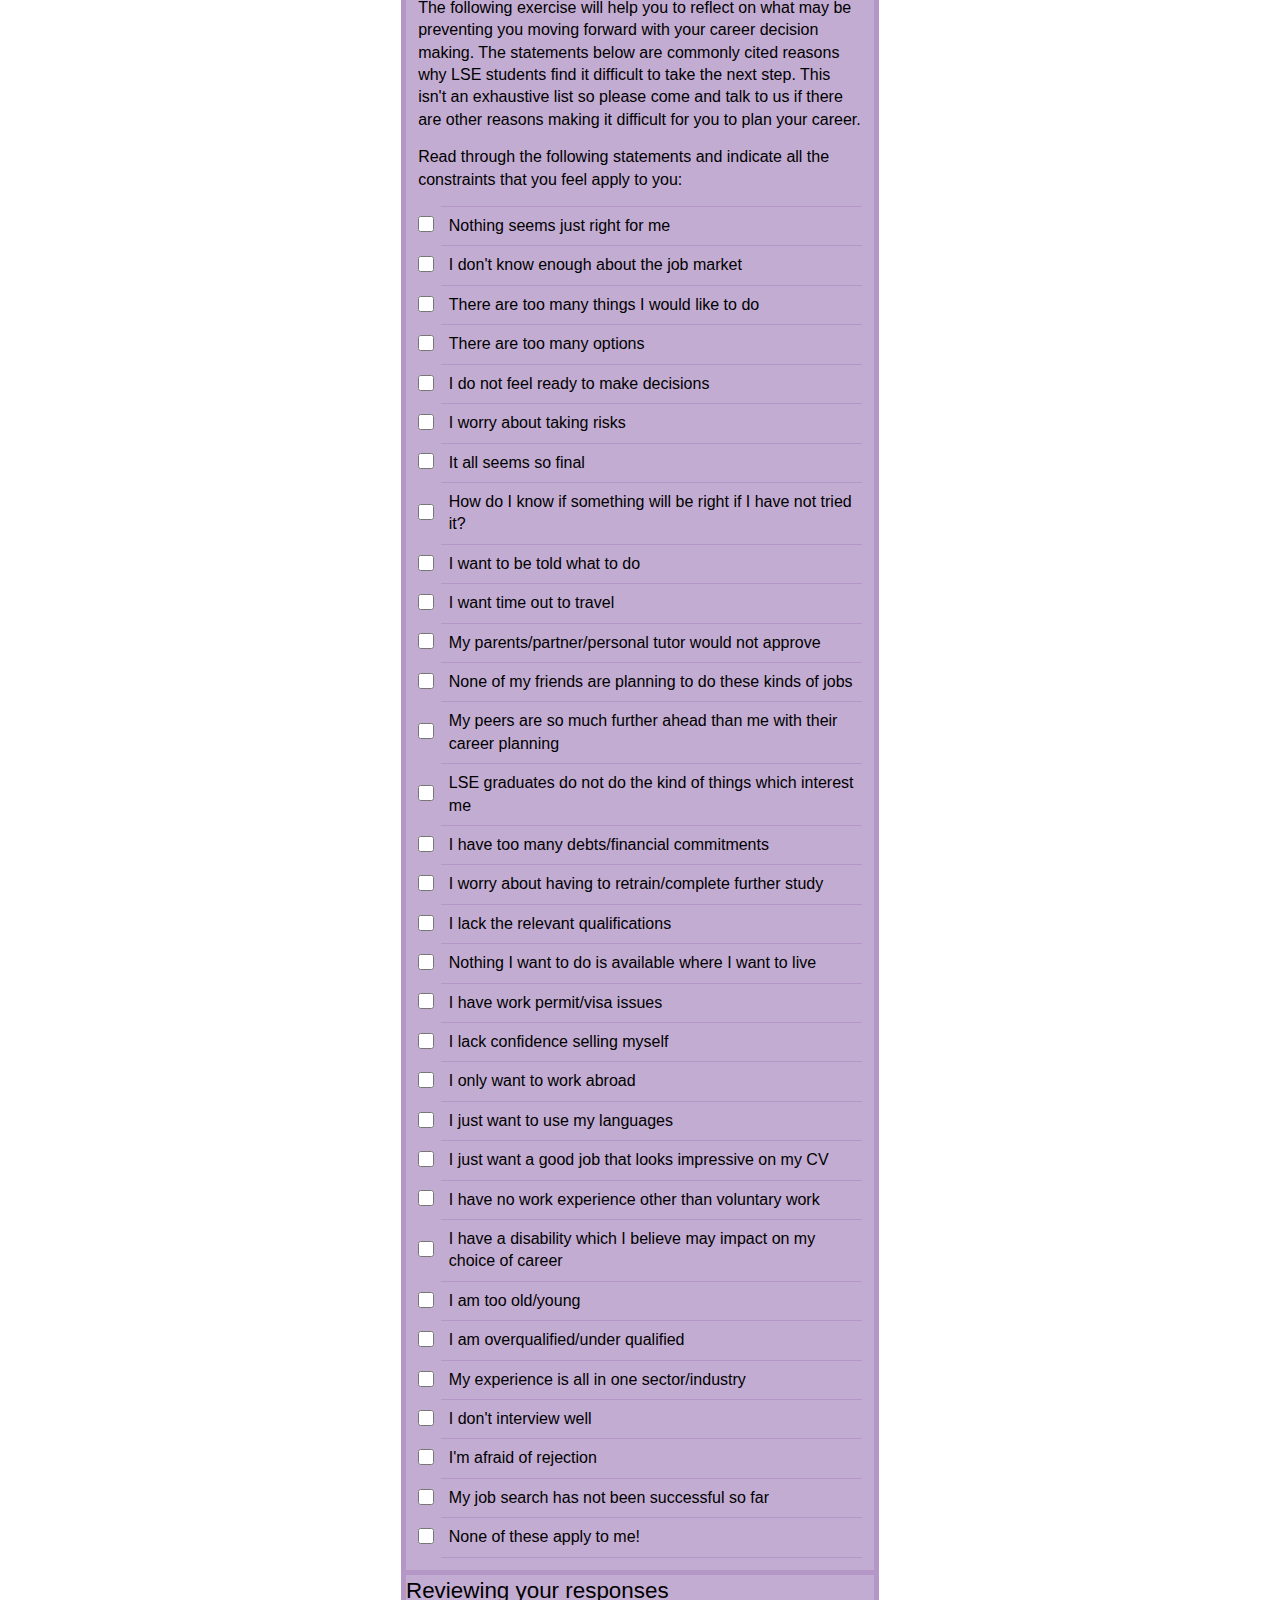
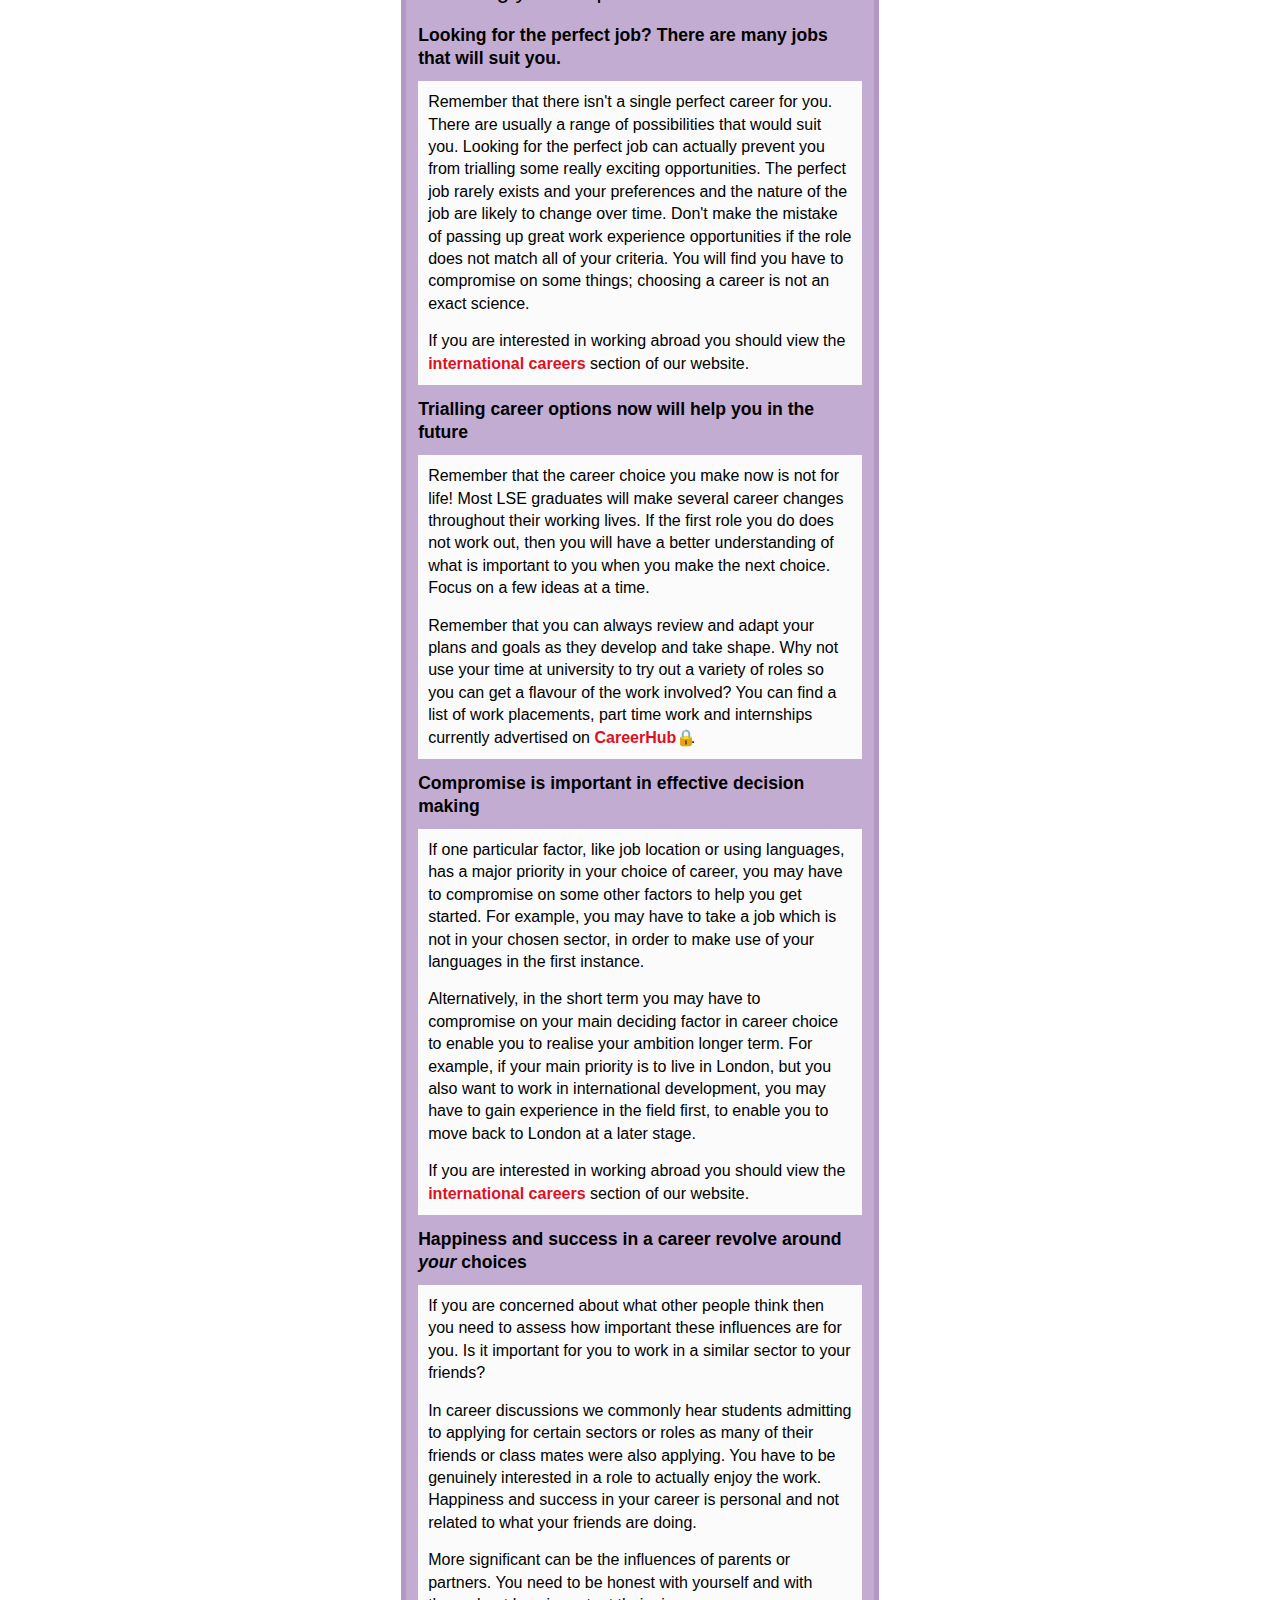
==== commit b32c7551: "Finding work section" ====
--- a/app/index.html
+++ b/app/index.html
@@ -59,7 +59,7 @@
           return response.text();
         }).then(function(text) {
           document.getElementById('cb-container').innerHTML = text;
-          //document.getElementById('cb-script').setAttribute('src', 'scripts/careerBuilder.js');
+          document.getElementById('cb-script').setAttribute('src', 'scripts/careerBuilder.js');
         }).catch(function(err) {
           console.error(err);
         });
@@ -71,7 +71,7 @@
             var xmlTxt = xhr.responseText;
             var target = document.getElementById('cb-container');
             target.innerHTML = xmlTxt;
-            //document.getElementById('cb-script').setAttribute('src', 'scripts/careerBuilder.js');
+            document.getElementById('cb-script').setAttribute('src', 'scripts/careerBuilder.js');
           }
         };
         xhr.open("GET","careerbuilder.html",true);
--- a/app/styles/careerBuilder.css
+++ b/app/styles/careerBuilder.css
@@ -0,0 +1,978 @@
+#careerBuilder {
+  width: 100%;
+  font-size: 100%;
+  line-height: 1.4em;
+}
+
+#careerBuilder * {
+  box-sizing: border-box;
+}
+
+#careerBuilder .css-hidden {
+  display: none;
+}
+
+#careerBuilder, #careerBuilder ul {
+  list-style: none;
+  padding: 0;
+  margin: 0;
+  font-size: 1em;
+}
+
+ol#careerBuilder {
+  counter-reset: item;
+}
+
+#careerBuilder *:focus,
+.popup:focus,
+.popup *:focus {
+  outline: 2px solid #5e5e5e;
+}
+
+#careerBuilder fieldset {
+  border: none;
+  padding: 0;
+  margin: 0;
+}
+
+#careerBuilder legend {
+  margin-bottom: 0.75em;
+    display: table; /* Enable line-wrapping in IE8+ */
+    white-space: normal; /* Enable line-wrapping in old versions of some other browsers */
+}
+
+#careerBuilder #who legend,
+#careerBuilder #decision legend {
+  display: none;
+}
+
+#careerBuilder a, #careerBuilder a:visited,
+.popup a, .popup a:visited {
+  color: #DE1122;
+  text-decoration: none;
+  cursor: pointer;
+  font-weight: bold;
+}
+
+#careerBuilder a:hover, #careerBuilder a:active,
+#careerBuilder .trigger-link:hover, .popup a:hover {
+  text-decoration: underline;
+}
+
+.no-js .trigger-link, .no-js .trigger-link:hover {
+  text-decoration: none !important;
+  font-weight: normal !important;
+  color: black !important;
+ }
+
+/*icons for pdf and password protected links*/
+  #careerBuilder.no-js a[href$=".pdf"],
+  #careerBuilder.no-js a[href^="https://careers"],
+  #careerBuilder.no-js a[href*="/internal/exclusive"] {
+    padding-right: 0.9em;
+  }
+
+  #careerBuilder .link-icon,
+  #careerBuilder.no-js a[href$=".pdf"]::after,
+  #careerBuilder.no-js a[href^="https://careers"]::after,
+  #careerBuilder.no-js a[href*="/internal/exclusive"]::after {
+    font-weight: normal;
+    color: #999;
+    text-decoration: none;
+  }
+
+  #careerBuilder.no-js a[href^="https://careers"]::after,
+  #careerBuilder.no-js a[href*="/internal/exclusive"]::after {
+    content: '\1F512';
+    position: absolute;
+  }
+
+  #careerBuilder.no-js a[href$=".pdf"]::after {
+    content: '\1F4C4';
+    position: absolute;
+  }
+
+#careerBuilder ul#missing-skill-list {
+  display: flex;
+  flex-wrap: wrap;
+  align-items: stretch;
+  justify-content: space-between;
+  box-sizing: border-box;
+}
+
+#careerBuilder ul#missing-skill-list li {
+  padding: 0.3em 0;
+  display: flex;
+  flex-basis: 48.8%;
+  box-sizing: border-box;
+}
+
+#careerBuilder ul#missing-skill-list li a {
+  padding: 0.7em;
+  background: #FBFBFB;
+  line-height: 1em;
+  display: block;
+  width: 100%;
+}
+
+#careerBuilder ul#missing-skill-list li .link-sub {
+  font-size: 0.8em;
+  line-height: 0;
+  color: #555;
+}
+
+#careerBuilder ul#missing-skill-list li a:hover {
+  text-decoration: none;
+}
+
+#careerBuilder ul#missing-skill-list li a:hover .underline {
+  text-decoration: underline;
+}
+
+#careerBuilder .importance-level {
+  font-weight: bold;
+}
+
+#careerBuilder h2, #careerBuilder h3 {
+  margin: 0;
+  font-weight: normal;
+}
+
+#careerBuilder h2 {
+  font-size: 1.6em;
+}
+
+#careerBuilder h3 {
+  font-size: 1.4em;
+  line-height: 1.4em;
+  margin-top: 2px;
+}
+
+#careerBuilder h4, #careerBuilder h5 {
+  margin: 5px 0 0 0;
+  font-weight: bold;
+  font-size: 1.1em;
+}
+
+#careerBuilder .suggestion h4, #careerBuilder .suggestion h5 {
+  margin: 0 0 10px 0;
+}
+
+#careerBuilder .advice h4, #careerBuilder .advice h5 {
+  margin-top: 0.75em;
+}
+
+#careerBuilder .toggler::before {
+  content: '\203A';
+  font-weight: normal;
+  font-size: 1.4em;
+  width: 0.25em;
+  height: 0.35em;
+  line-height: 0.3em;
+  /*outline: 1px solid red;*/
+  margin-right: 0.1em;
+  margin-left: 0.2em; /*Contensis only*/
+  padding-bottom: 0.1em;
+  display: inline-block;
+  text-decoration: none;
+  -webkit-transition: all .15s ease-in-out;
+     -moz-transition: all .15s ease-in-out;
+      -ms-transition: all .15s ease-in-out;
+       -o-transition: all .15s ease-in-out;
+          transition: all .15s ease-in-out;
+}
+
+#careerBuilder .toggler.opening::before {
+  color: #FFF;
+  -webkit-transform: rotate(90deg);
+     -moz-transform: rotate(90deg);
+      -ms-transform: rotate(90deg);
+       -o-transform: rotate(90deg);
+          transform: rotate(90deg);
+}
+
+#careerBuilder .toggler.closing::before {
+  color: #FFF;
+  -webkit-transform: rotate(-90deg);
+     -moz-transform: rotate(-90deg);
+      -ms-transform: rotate(-90deg);
+       -o-transform: rotate(-90deg);
+          transform: rotate(-90deg);
+}
+
+#careerBuilder button.toggler {
+  background: none;
+  width: 100%;
+  padding: 0;
+  margin: 0;
+  border: 0;
+  text-align: left;
+  font-size: 100%;
+  font-weight: normal;
+  background: none;
+}
+
+#careerBuilder button.toggler:hover {
+  background: none;
+}
+
+#careerBuilder h2 .toggler {
+  padding: 0.5em 0 0.1em 0.4em;
+  position: relative;
+}
+
+#careerBuilder h3 .toggler {
+  padding: 0.5em 0 0.45em 0.4em;
+}
+
+#careerBuilder .check-label {
+  width: auto;
+  display: inline;
+}
+
+#careerBuilder .check-label .toggler {
+  width: auto;
+  display: block;
+  font-weight: bold;
+  padding: 0.6em;
+  padding-right: 1em;
+  position: relative;
+  top: -10px;
+}
+
+#careerBuilder .check-label .toggler::before {
+  margin-left: 0;
+}
+
+#careerBuilder h2 .subtitle {
+  vertical-align: 10px;
+  margin-left: 1.4em;
+  margin-top: 0.3em;
+  padding-bottom: 0.45em;
+  display: block;
+  font-weight: bold;
+  font-size: 0.8em;
+  color: #FFF;
+  opacity: 0.9;
+}
+
+#careerBuilder p {
+  margin: 0 10px 15px 15px;
+  padding:0;
+  font-size: 1em;
+}
+
+#careerBuilder .sub-content {
+  font-size: 1em;
+  padding: 0.76em;
+  padding-top: 5px;
+}
+
+#careerBuilder .suggestion {
+  margin-top: 0.75em;
+  padding: 10px;
+  background: #FBFBFB;
+}
+
+#careerBuilder li li .suggestion p:last-child {
+  margin-bottom: 0;
+}
+
+#careerBuilder #cs-suggestion {
+  margin-bottom: 0.75em;
+}
+
+#careerBuilder li.section {
+  font-family: Arial, sans serif;
+  color: #000;
+  margin: 0 0 8px 0;
+}
+
+#careerBuilder li.section:before {
+  content: counter(item);
+  counter-increment: item;
+  font-size: 3em;
+  font-weight: bold;
+  float: right;
+  position: relative;
+  left: -0.7em;
+  top: 0.4em;
+  width: 0;
+  color: #FFF;
+  opacity: 0.3;
+}
+
+#careerBuilder .section-content {
+  margin-top: 4px;
+}
+
+#careerBuilder .subsection {
+  margin: 0 5px 5px 5px;
+}
+
+#careerBuilder ul.subsection-list {
+  overflow: auto;
+}
+
+#careerBuilder li.section::after,
+#careerBuilder li.subsection::after,
+#careerBuilder .sub-content::after,
+#careerBuilder .section-content::after,
+#careerBuilder .section-level-buttons::after {
+    content: "";
+    display: block;
+    clear: both;
+    visibility: hidden;
+}
+
+#careerBuilder li li p {
+  margin: 0 0 15px 0;
+}
+
+#careerBuilder input {
+  margin-bottom: 7px;
+  width: 1.2em;
+    height: 1.2em;
+}
+
+#careerBuilder #skills-sub input {
+  float: left;
+  margin-bottom: 0;
+}
+
+#careerBuilder .check-option {
+  display: table-row;
+  width: 100%;
+}
+
+#careerBuilder .check-wrapper {
+  display: table-cell;
+  vertical-align: middle;
+}
+
+#careerBuilder .check-wrapper input {
+  margin: 0.2em 0.5em 0 0;
+}
+
+#careerBuilder .check-option span {
+  font-weight: bold;
+}
+
+#careerBuilder .check-option .sub-content {
+  padding: 0 0 1em 0;
+}
+
+#careerBuilder .check-option .block-label {
+  display: table-cell;
+  width: 100%;
+  padding: 0.5em;
+    padding-right: 0;
+    border-bottom: 1px solid;
+    -webkit-transition: all .4s ease;
+       -moz-transition: all .4s ease;
+        -ms-transition: all .4s ease;
+         -o-transition: all .4s ease;
+            transition: all .4s ease;
+}
+
+#careerBuilder .check-option:first-of-type .block-label {
+  border-top: 1px solid;
+}
+
+#careerBuilder .selection-summary {
+  width: 100%;
+  text-align: left;
+  vertical-align: top;
+}
+
+#careerBuilder ul.barrier-list {
+  list-style: none;
+}
+
+#careerBuilder ul.barrier-list li {
+  padding: 3px 0 0 0;
+  font-size: 1em;
+  overflow: visible;
+}
+
+#careerBuilder .bulletlist {
+  margin: 0 0 15px 13px;
+}
+
+#careerBuilder .bulletlist li:first-child {
+  padding-top: 0;
+}
+
+#careerBuilder ul#skills-summary, #careerBuilder ul#values-summary,
+#careerBuilder .bulletlist {
+  list-style-type: square;
+}
+
+#careerBuilder ul#skills-summary li, #careerBuilder ul#values-summary li,
+#careerBuilder .bulletlist li {
+  padding: 3px 0 0 0;
+  margin-left: 1.3em;
+  font-size: 1em;
+  overflow: visible;
+}
+
+/**************************** BUTTONS ********************************/
+
+             .popup button,
+      #cs-container button,
+     #careerBuilder button,
+#careerBuilderGuide button {
+  box-sizing: border-box;
+  border: 1px solid #666;
+  width: calc(50% - 0.4em);
+  font-size: 100%;
+  font-weight: bold;
+  padding: 0.75em;
+  margin-top: 0.75em;
+  cursor: pointer;
+    -webkit-transition: all .4s ease;
+       -moz-transition: all .4s ease;
+        -ms-transition: all .4s ease;
+         -o-transition: all .4s ease;
+            transition: all .4s ease;
+}
+
+.popup button {
+  margin-top: 0;
+}
+
+#careerBuilderGuide button {
+  margin-top: 0.5em;
+  width: 100%;
+  display: block;
+}
+
+#careerBuilderGuide button:first-of-type {
+  margin-top: 0;
+}
+
+             .popup button,
+#careerBuilderGuide button {
+  background: #DDD;
+}
+
+             .popup button:hover,
+#careerBuilderGuide button:hover {
+  background: #F2F2F2;
+}
+
+#careerBuilder button.next,
+        .popup button.next {
+  float: right;
+  display: block;
+  margin-left: 0.4em;
+}
+
+.popup button .button-icon,
+#careerBuilder button .button-icon {
+  position: relative;
+  font-weight: normal;
+  font-size: 5em;
+  line-height: 0;
+  width: 0;
+  margin: 0 0.18em;
+}
+
+.popup button.next .button-icon,
+#careerBuilder button.next .button-icon {
+  transform: rotate(90deg);
+  float: right;
+  top: -3px;
+  margin-left: 0;
+}
+
+#careerBuilder button.previous .button-icon {
+  transform: rotate(270deg);
+  float: left;
+  top: 0.26em;
+  margin-right: 0;
+}
+
+.popup button.get-summary .button-icon,
+#careerBuilderGuide button .button-icon,
+#careerBuilder button.get-summary .button-icon {
+  float: left;
+  font-size: 1.75em;
+  margin-left: 0;
+  left: -0.21em;
+  top: 0.39em;
+  font-weight: bold;
+}
+
+#careerBuilderGuide button .button-icon {
+  font-size: 1.2em;
+  line-height: 1em;
+  font-weight: normal;
+}
+
+#careerBuilder button.previous {
+  margin-right: 0.4em;
+}
+
+#careerBuilder .section-level-buttons button.next {
+  margin-left: 0.2em;
+}
+
+#careerBuilder .section-level-buttons button.previous {
+  margin-right: 0.2em;
+}
+
+#careerBuilder .section-level-buttons {
+  padding: 0 0.3em 0.3em calc(0.3em + 1px);
+  margin-top: 1px;
+}
+
+#careerBuilder .section-level-buttons button {
+  margin-bottom: 0;
+  margin-top: 0;
+  width: calc(50% - 0.2em);
+}
+
+#careerBuilder .action-button,
+.popup button.get-summary,
+#careerBuilder .section-level-buttons button.get-summary {
+  display: block;
+  margin: 0 auto;
+  width: 100%;
+  font-size: 1.2em;
+  border-width: 2px;
+}
+
+#careerBuilder .section-level-buttons button.get-summary {
+  margin-bottom: 0.25em;
+}
+
+             .popup button[disabled],
+      #cs-container button[disabled],
+     #careerBuilder button[disabled],
+#careerBuilderGuide button[disabled],
+             .popup button[disabled]:hover,
+      #cs-container button[disabled]:hover,
+     #careerBuilder button[disabled]:hover,
+#careerBuilderGuide button[disabled]:hover  {
+  background: #898989 !important;
+  color: #cecece !important;
+  border-color: #898989 !important;
+  pointer-events: none;
+  cursor: not-allowed;
+}
+
+             .popup button[disabled] .button-icon,
+      #cs-container button[disabled] .button-icon,
+     #careerBuilder button[disabled] .button-icon,
+#careerBuilderGuide button[disabled] .button-icon,
+             .popup button[disabled]:hover .button-icon,
+      #cs-container button[disabled]:hover .button-icon,
+     #careerBuilder button[disabled]:hover .button-icon,
+#careerBuilderGuide button[disabled]:hover .button-icon {
+  color: #cecece !important;
+}
+
+/**************************** BUTTONS end ********************************/
+
+.popup {
+  display: none;
+  z-index: 9999;
+  color: #000;
+  background-color: white;
+  width: 400px;
+  position: relative;
+  margin: 0 auto;
+  top: 10%;
+  padding: 0.75em;
+  text-align: left;
+  border-radius: 0.5em;
+  box-shadow: 0.25em 0.25em 1em #444;
+}
+
+.popup p:first-child {
+  margin-top: 0;
+}
+
+.popup:focus {
+  outline: none;
+}
+
+.popup .popup-header h2 {
+  font-weight: normal;
+  font-size: 1.4em;
+  display: inline;
+}
+
+#save-button,
+#clear-button,
+#careerBuilderGuide button.get-summary {
+  width: 100%;
+}
+
+.popup .cb-close-button {
+  width: auto;
+  position: absolute;
+  display: block;
+  top: 0px;
+  right: 0px;
+  margin: 0.3em;
+}
+
+.popup .popup-header .cb-close-button {
+  font-size: 1.5em;
+  padding: 0 0.3em;
+  position: relative;
+  float: right;
+  margin: 0;
+}
+
+.popup-header {
+  display: block;
+  width: 100%;
+}
+
+  .popup-header::after, .popup::after {
+    content: '';
+    display: block;
+    clear: both;
+  }
+
+#careerBuilderGuide {
+  background: #F2F2F2;
+  padding: 10px;
+  width: 220px;
+  overflow: auto;
+}
+
+#careerBuilderGuide h5 {
+  margin-top: 0;
+}
+
+#careerBuilderGuide ul {
+  padding-left: 17px;
+}
+
+.cb-overlay {
+  position: absolute;
+  top: 0;
+  left: 0;
+  width: 100%;
+}
+
+#cb-dark-overlay {
+  position: fixed;
+  opacity: 0.5;
+  background-color: black;
+}
+
+/****************** Colours ********************/
+#who, #who .section-level-buttons button {
+  background: #F9AB63;
+  border-color: #FAC38E;
+}
+
+  #who button, #cs-container button {
+    border-color: #F9AB63;
+  }
+
+  #who button .button-icon {
+    color: #FAC38E;
+  }
+
+  #who .section-level-buttons button .button-icon {
+    color: #F9AB63;
+  }
+
+  #who .subsection, #who button,
+  #cs-container button,
+  #who .section-level-buttons button:hover {
+    background: #FAC38E;
+  }
+
+  #who button:hover, #cs-container button:hover {
+    background: #F9AB63;
+  }
+
+#research, #research .section-level-buttons button,
+#research button:hover, #research .check-option .block-label:hover {
+  background: #4DB8E4;
+}
+
+  #research button {
+    border-color: #4DB8E4;
+  }
+
+  #research .section-level-buttons button {
+    border-color: #82CDEC;
+  }
+
+  #research button .button-icon {
+    color: #82CDEC;
+  }
+
+  #research .section-level-buttons button .button-icon {
+    color: #4DB8E4;
+  }
+
+  #research .subsection, #research button,
+  #research .section-level-buttons button:hover {
+    background: #82CDEC;
+  }
+
+  #research .check-option .block-label {
+    border-color: #4DB8E4 !important;
+  }
+
+#decision, #decision .section-level-buttons button,
+#decision button:hover, #decision .check-option .block-label:hover {
+  background: #B497C7;
+}
+
+  #decision button {
+    border-color: #B497C7;
+  }
+
+  #decision .section-level-buttons button {
+    border-color: #C3ACD2;
+  }
+
+  #decision button .button-icon {
+    color: #C3ACD2;
+  }
+
+  #decision .section-level-buttons button .button-icon {
+    color: #B497C7;
+  }
+
+  #decision .subsection, #decision button,
+  #decision .section-level-buttons button:hover {
+    background: #C3ACD2;
+  }
+
+  #decision .check-option .block-label {
+    border-color: #B497C7 !important;
+  }
+
+#searching, #searching .section-level-buttons button,
+#searching button:hover, #searching .check-option .block-label:hover {
+  background: #F36571;
+}
+
+  #searching button {
+    border-color: #F36571;
+  }
+
+  #searching .section-level-buttons button {
+    border-color: #F7939C;
+  }
+
+  #searching button .button-icon {
+    color: #F7939C;
+  }
+
+  #searching .section-level-buttons button .button-icon {
+    color: #F36571;
+  }
+
+  #searching .subsection, #searching button,
+  #searching .section-level-buttons button:hover {
+    background: #F7939C;
+  }
+
+  #searching .check-option .block-label {
+    border-color: #F36571 !important;
+  }
+
+#achieving, #achieving .section-level-buttons button,
+#achieving button:hover,#achieving .check-option .block-label:hover {
+  background: #7CCC80;
+}
+
+  #achieving button {
+    border-color: #7CCC80;
+  }
+
+  #achieving .section-level-buttons button {
+    border-color: #A3DBA6;
+  }
+
+  #achieving button .button-icon {
+    color: #A3DBA6;
+  }
+
+  #achieving .section-level-buttons button .button-icon {
+    color: #7CCC80;
+  }
+
+  #achieving .subsection, #achieving button,
+  #achieving .section-level-buttons button:hover {
+    background: #A3DBA6;
+  }
+
+  #achieving .check-option .block-label {
+    border-color: #7CCC80 !important;
+  }
+
+/******************CARD SORTER******************/
+#cs-container {
+}
+
+#cs-container #cs-header {
+  overflow: auto;
+  margin-bottom: 10px;
+}
+
+#cs-container #cs-title {
+  margin-top: 0;
+  display: inline;
+  font-size: 1.8em;
+  font-weight: normal;
+}
+
+#cs-container h3 {
+  margin-left: 0;
+}
+
+#cs-container #control-panel #button-container {
+  float: right;
+  margin: 0;
+  padding-right: 0;
+}
+
+  #cs-container button {
+    display: block;
+    width: 150px;
+    padding: 10px;
+    margin: 10px;
+    margin-right: 0;
+  }
+
+    #cs-container button:first-child {
+        margin-top: 0;
+    }
+
+    #cs-container #close-cs {
+      font-size: 1.75em;
+      padding: 0 0.3em;
+      width: auto;
+      margin-right: calc(0.4em + 1px);
+    }
+
+#cs-container #playing-area {
+    display: table;
+}
+
+#cs-container #playing-area, #follow-up {
+    overflow: auto;
+}
+
+#cs-container #control-panel {
+  display: table;
+}
+
+  #cs-container #instructions {
+    width: 27%;
+    font-size: 75%;
+  }
+
+  #cs-container #control-panel #deck-area {
+    margin-left: 30px;
+  }
+
+  #cs-container #button-container .button-sub-container {
+    float: left;
+  }
+
+#cs-container #control-panel > div {
+    float: left;
+    padding: 0;
+    display: table-cell;
+}
+
+#cs-container #control-panel #instructions p:first-child {
+  margin-top: 0;
+}
+
+#cs-container .col {
+    width: 165px;
+    padding: 7px;
+    display: table-cell;
+}
+
+#cs-container .col:nth-child(even) {
+    background: #ececec;
+}
+
+    #cs-container .importance-level {
+        margin: 0 auto;
+        display: inline;
+
+        font-size: 1em;
+        font-weight: bold;
+}
+
+#cs-container .col .value-card {
+    box-shadow: 2px 2px 5px #999;
+    margin: 8px 0;
+    position: relative;
+}
+
+#cs-container .value-card {
+    cursor: move;
+    border: 2px solid #FAC38E;
+    border-radius: 10px;
+    padding: 8px;
+    background: #FAC38E;
+    height: 85px;
+    font-size: 0.8em;
+    width: 140px;
+}
+
+    #cs-container .value-name {
+        margin: 0;
+        font-weight: bold;
+    }
+
+    #cs-container .value-description {
+        margin: 5px 0 0 0;
+        font-size: 12px;
+    }
+
+#cs-container #deck-container {
+    width: 168px;
+    height: 113px;
+    border: 2px solid #ececec;
+    border-left-color: #898989;
+    border-top-color: #898989;
+    position: relative;
+}
+
+#cs-container #deck-container .value-card {
+    position: absolute;
+    margin: 3px 0 0 3px;
+    border-bottom: 1px solid #C9A685;
+    border-right: 1px solid #C9A685;
+}
+
+  #cs-container #deck-container .value-card:last-child {
+        display: block;
+    }
+
+    #cs-container #deck-container .value-card:nth-child(odd) {
+        border-bottom: 1px solid #E2BA95;
+        border-right: 1px solid #E2BA95;
+    }
+
+#cs-container .value-card.selected,
+#cs-container #deck-container .value-card.selected {
+    border: 2px solid blue;
+}
+
+#card-sorter #templates * {
+    display: none !important;
+}
+
+#cs-container .hidden {
+    display: none;
+}
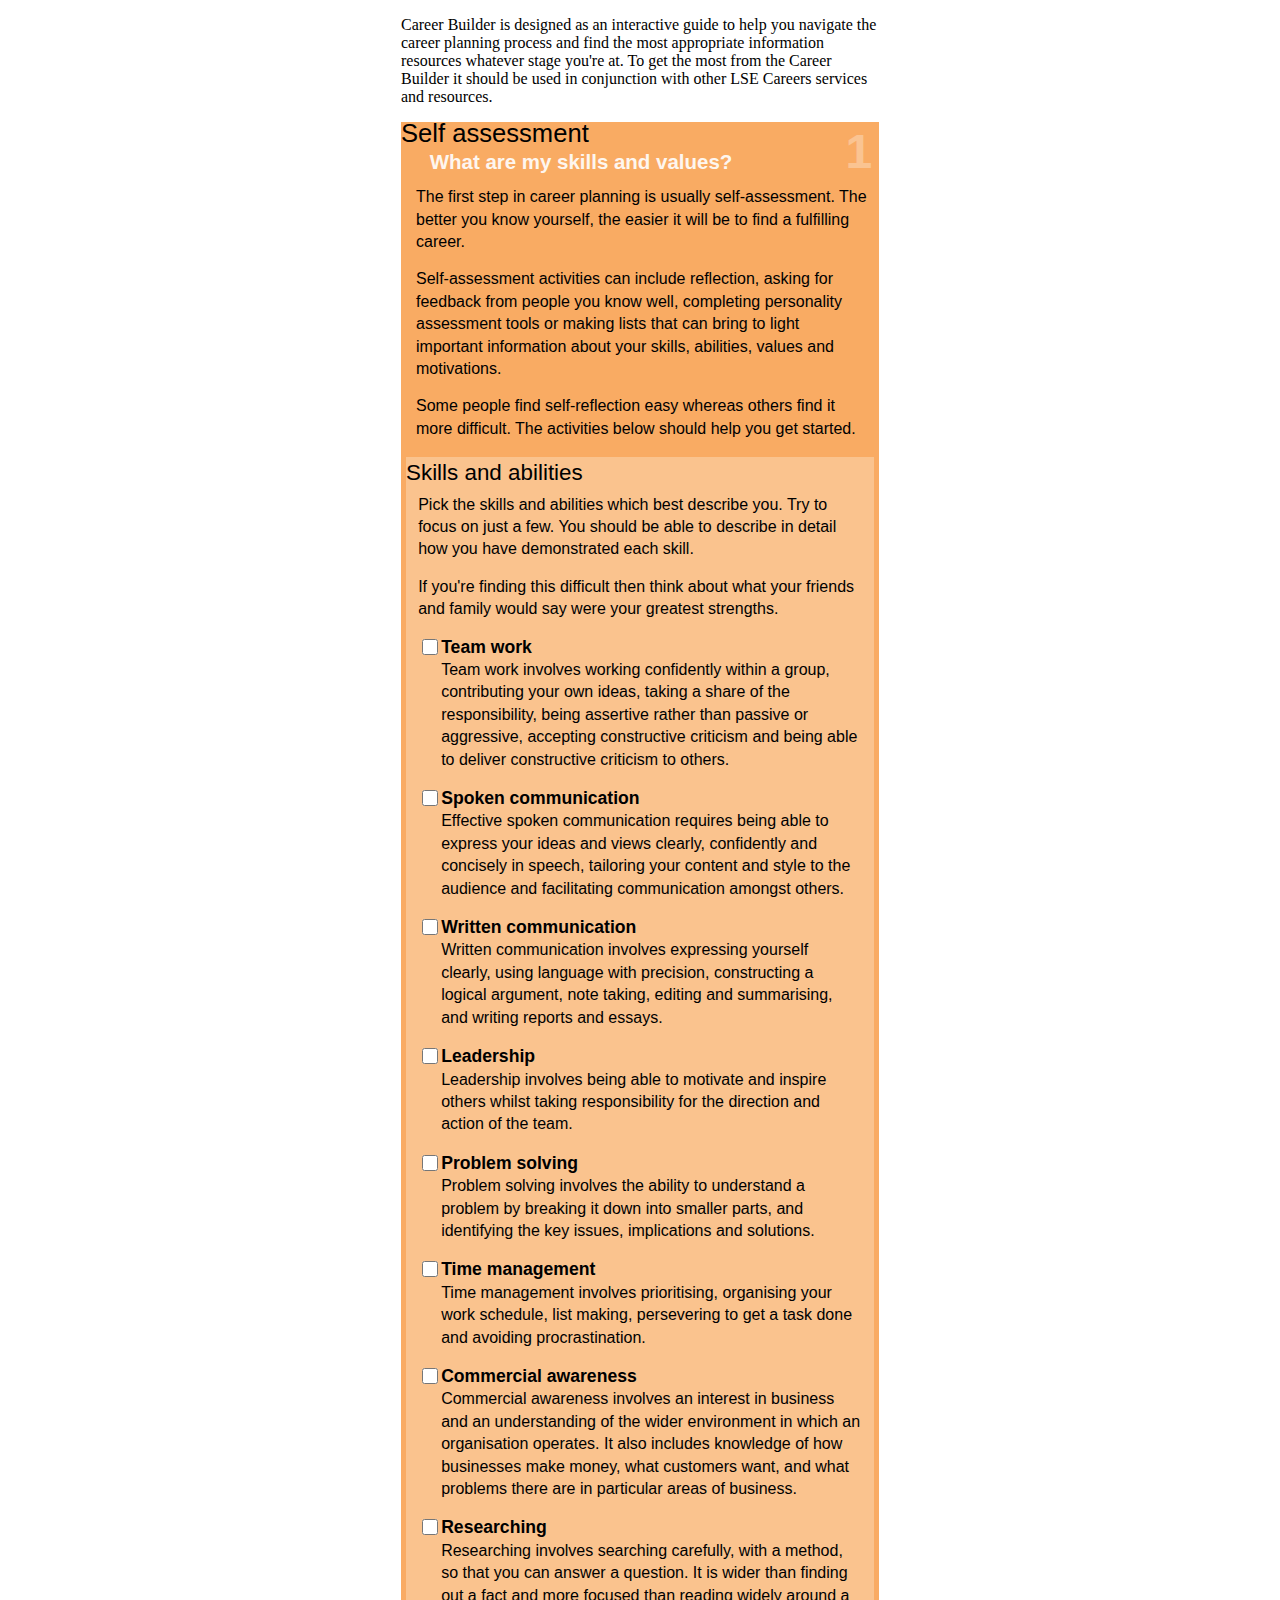
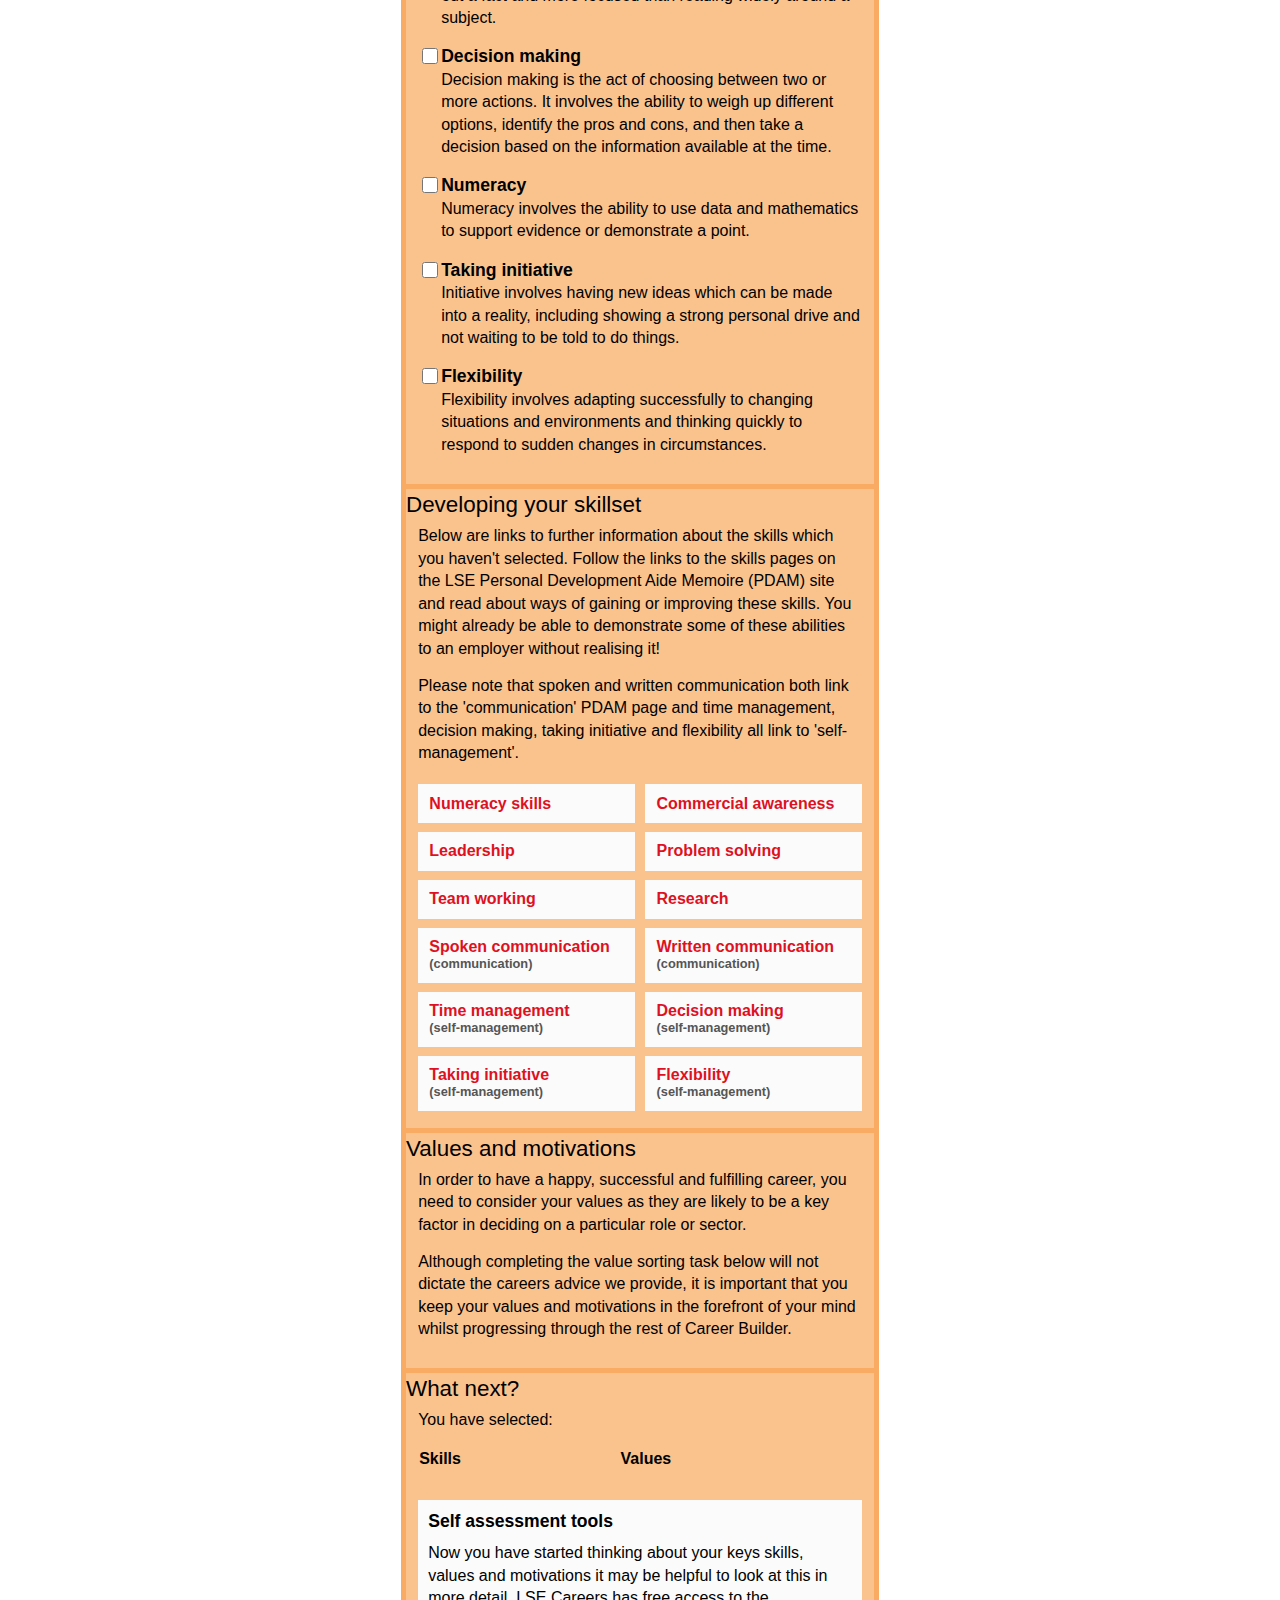
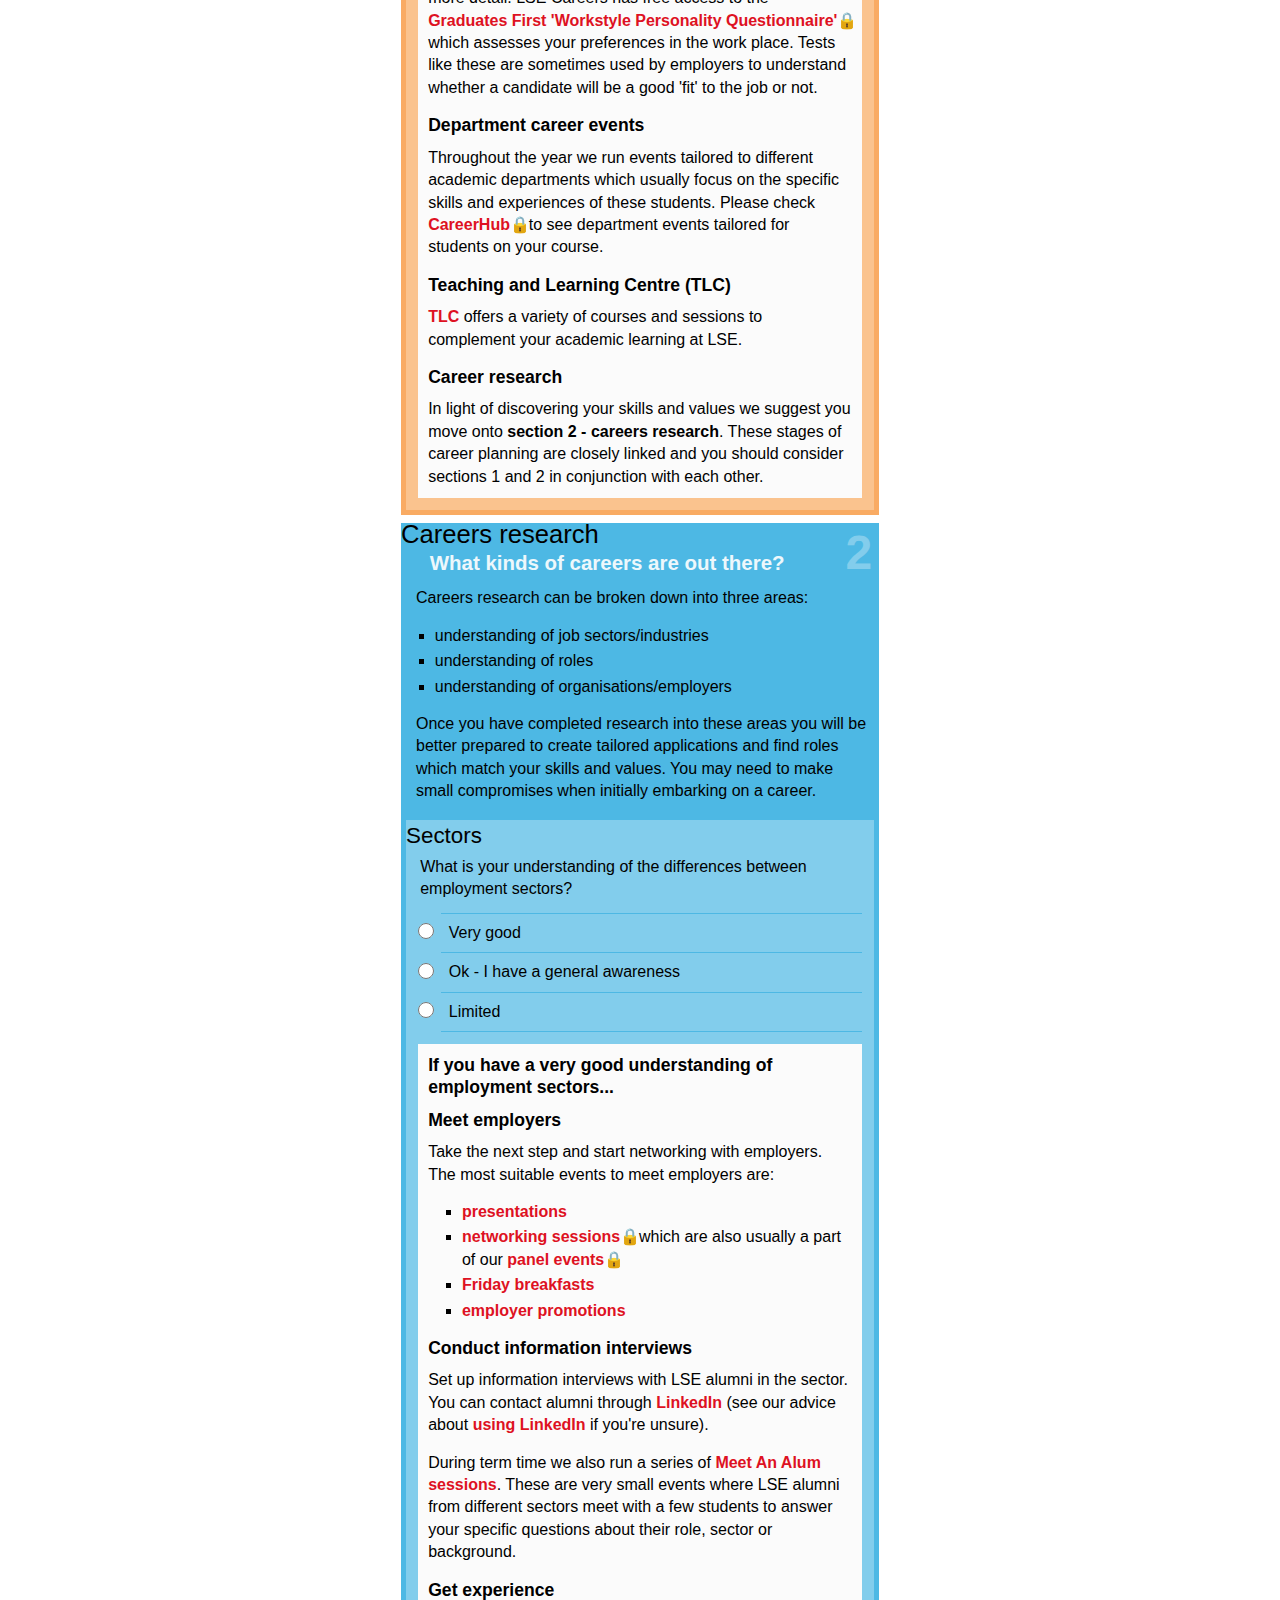
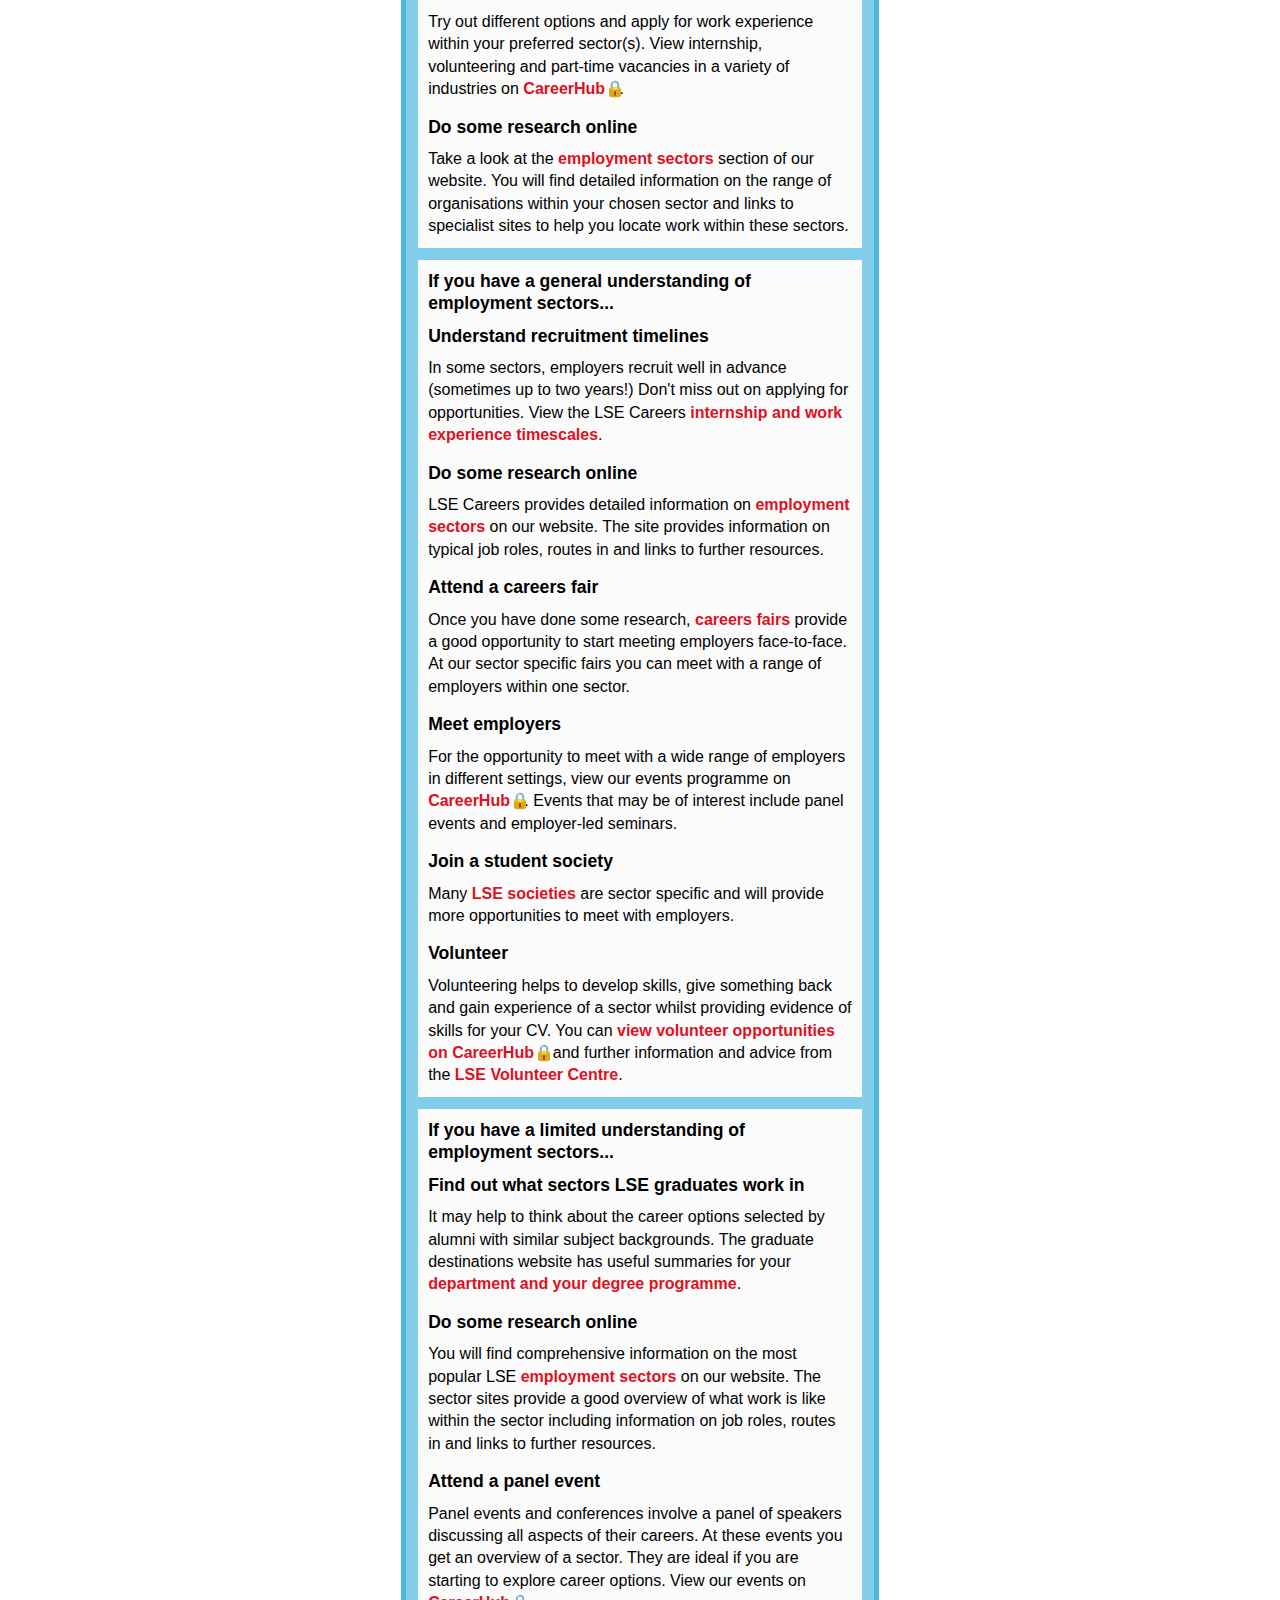
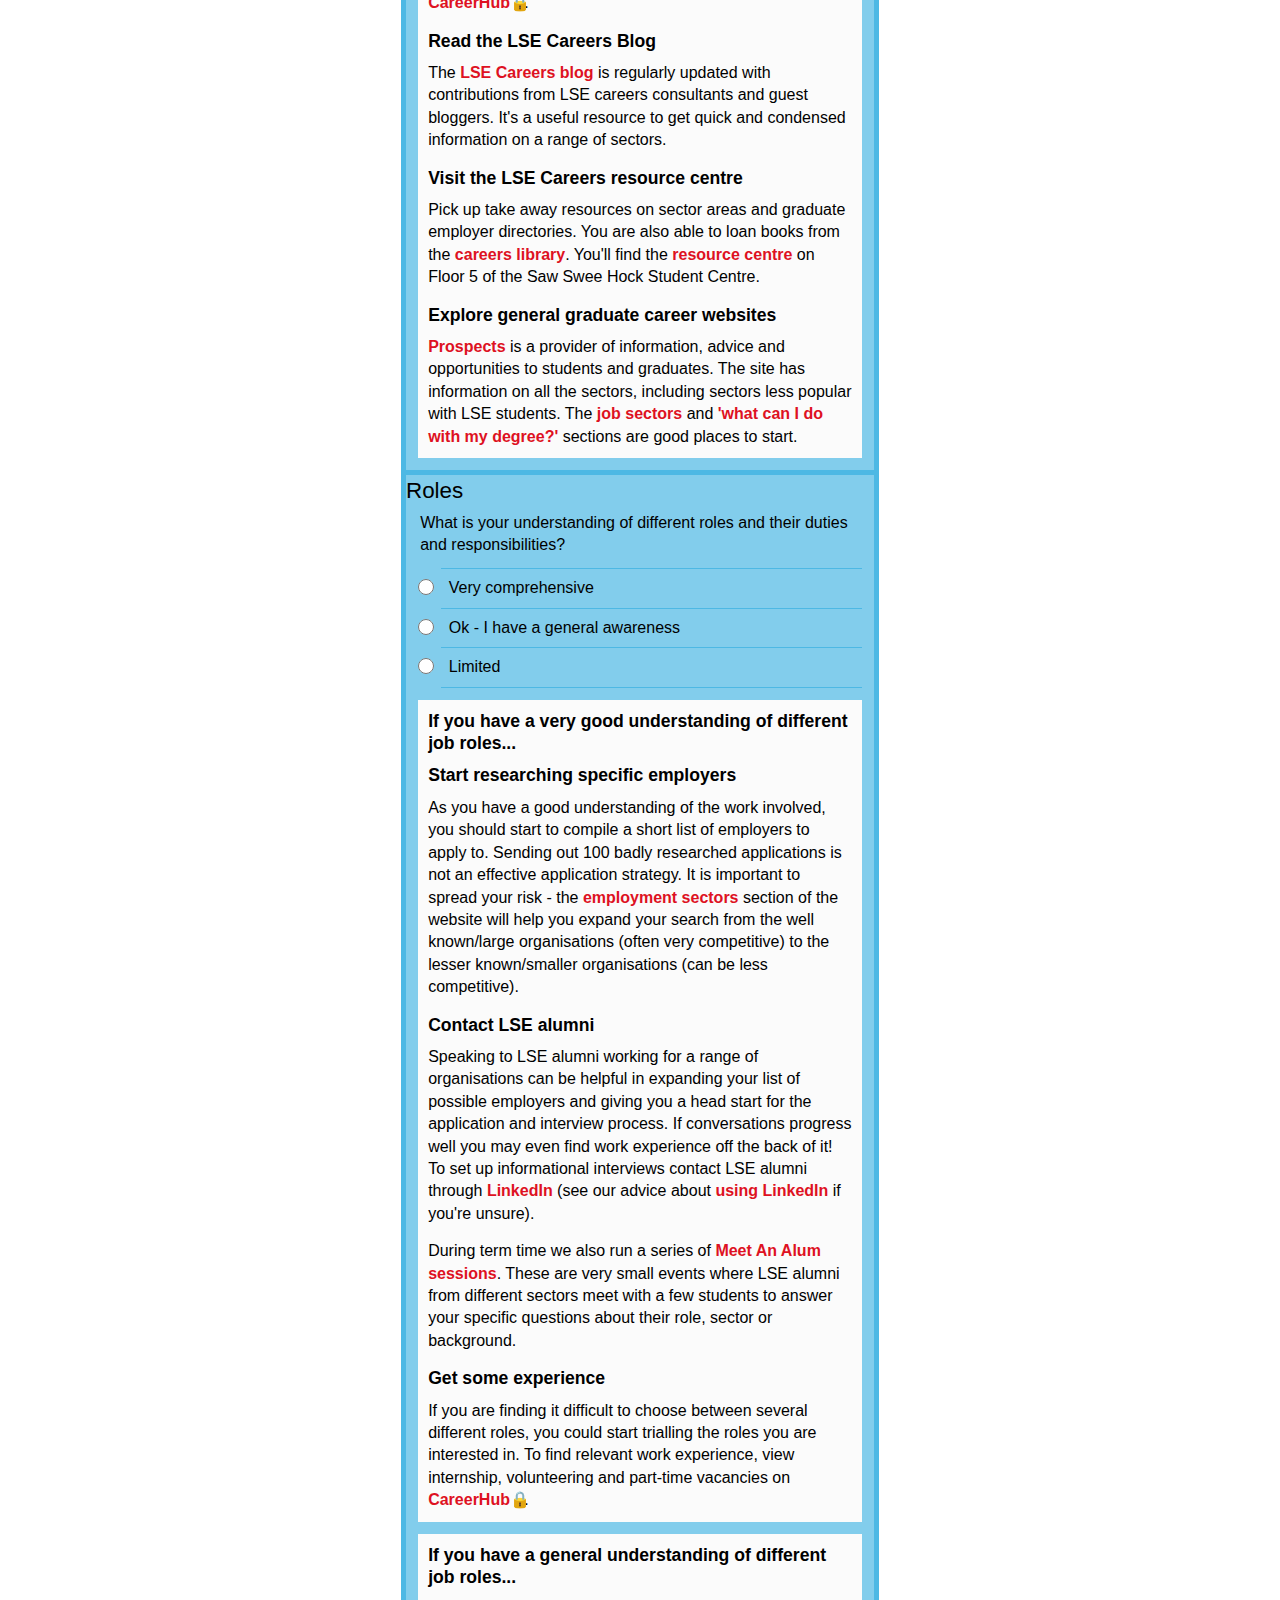
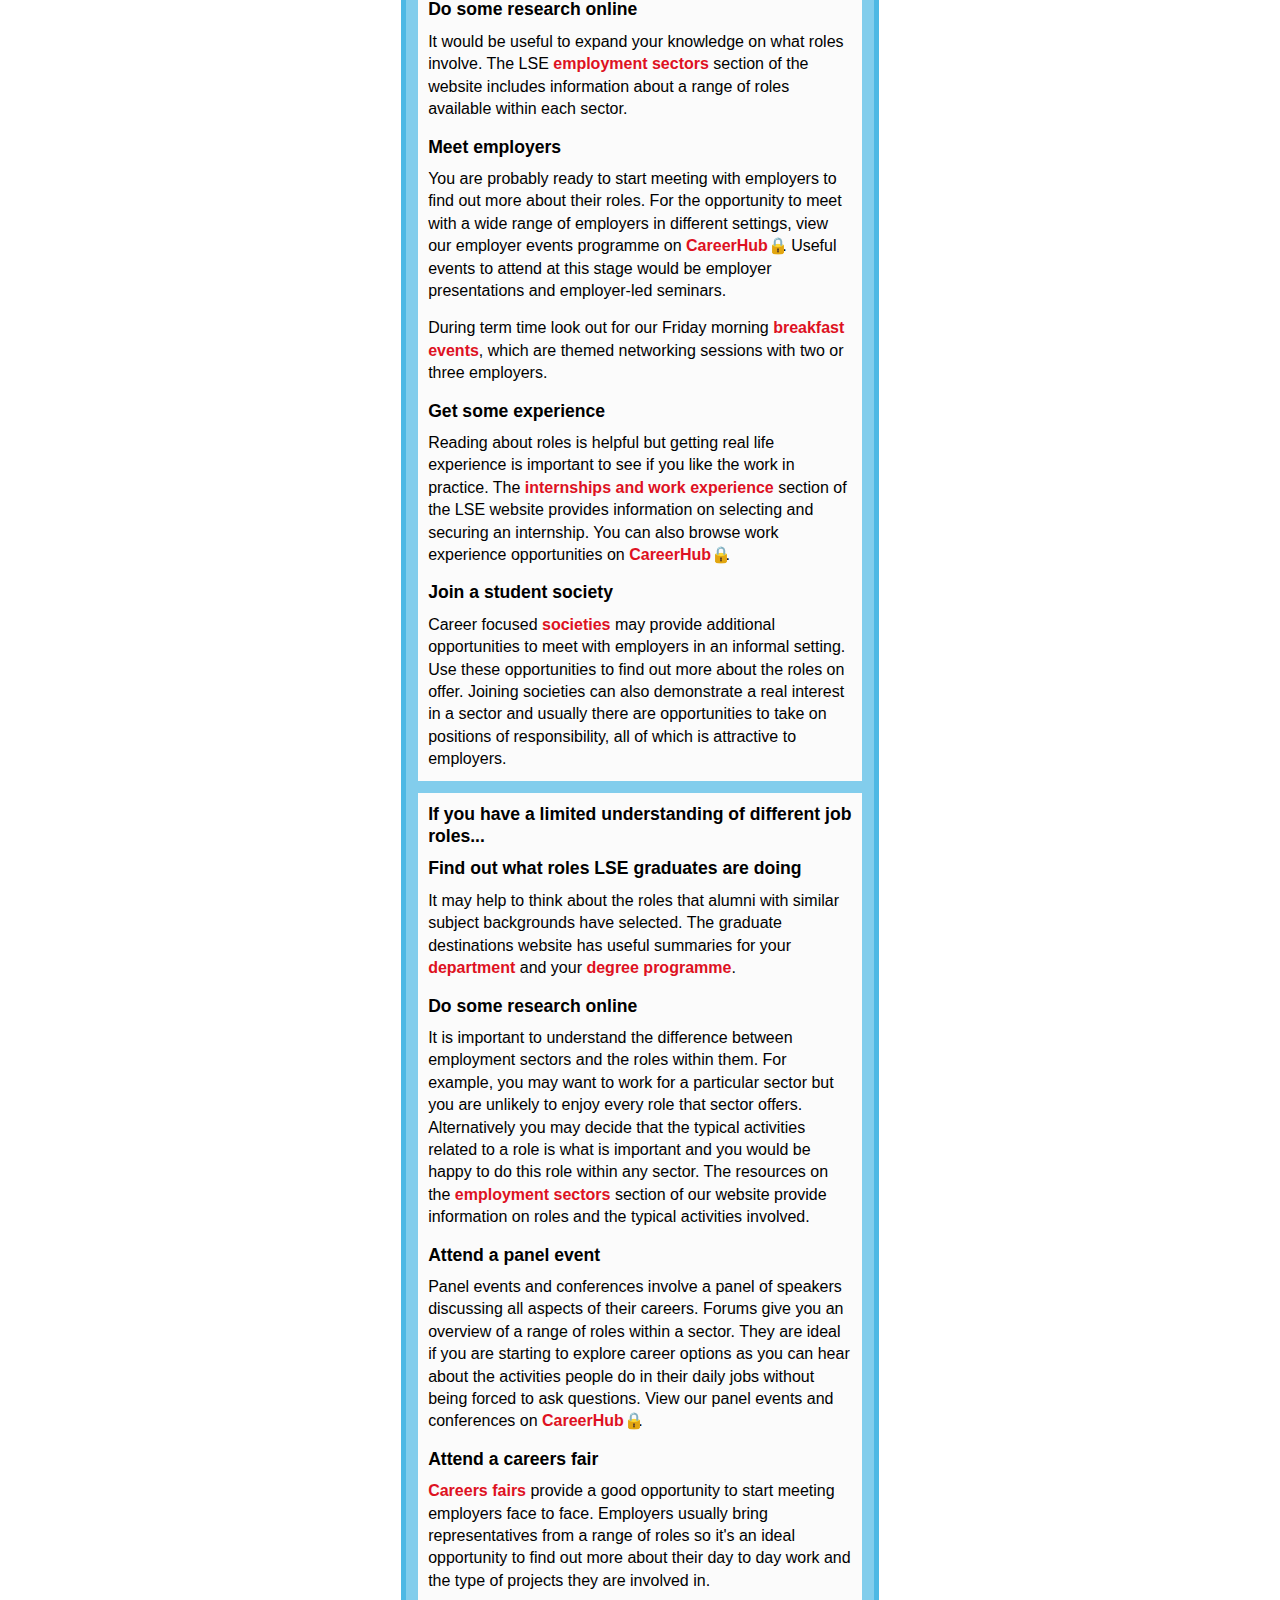
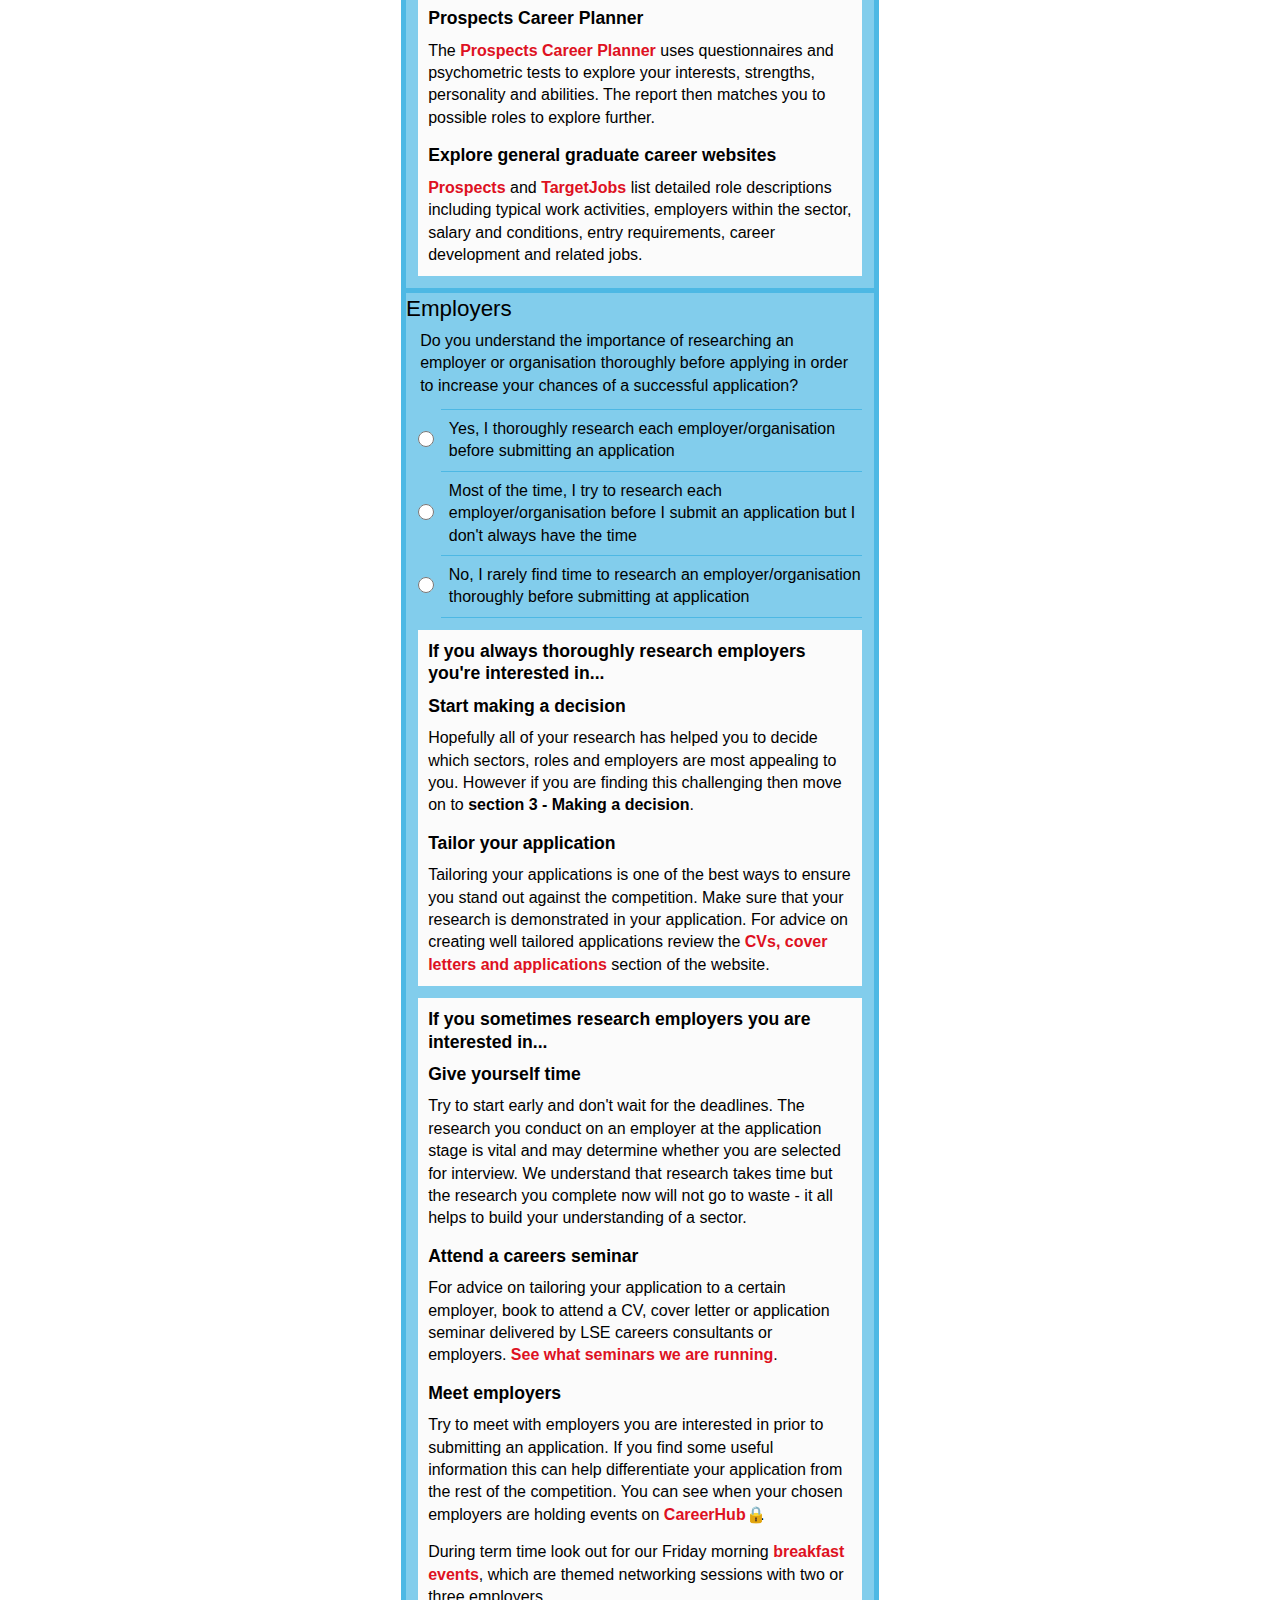
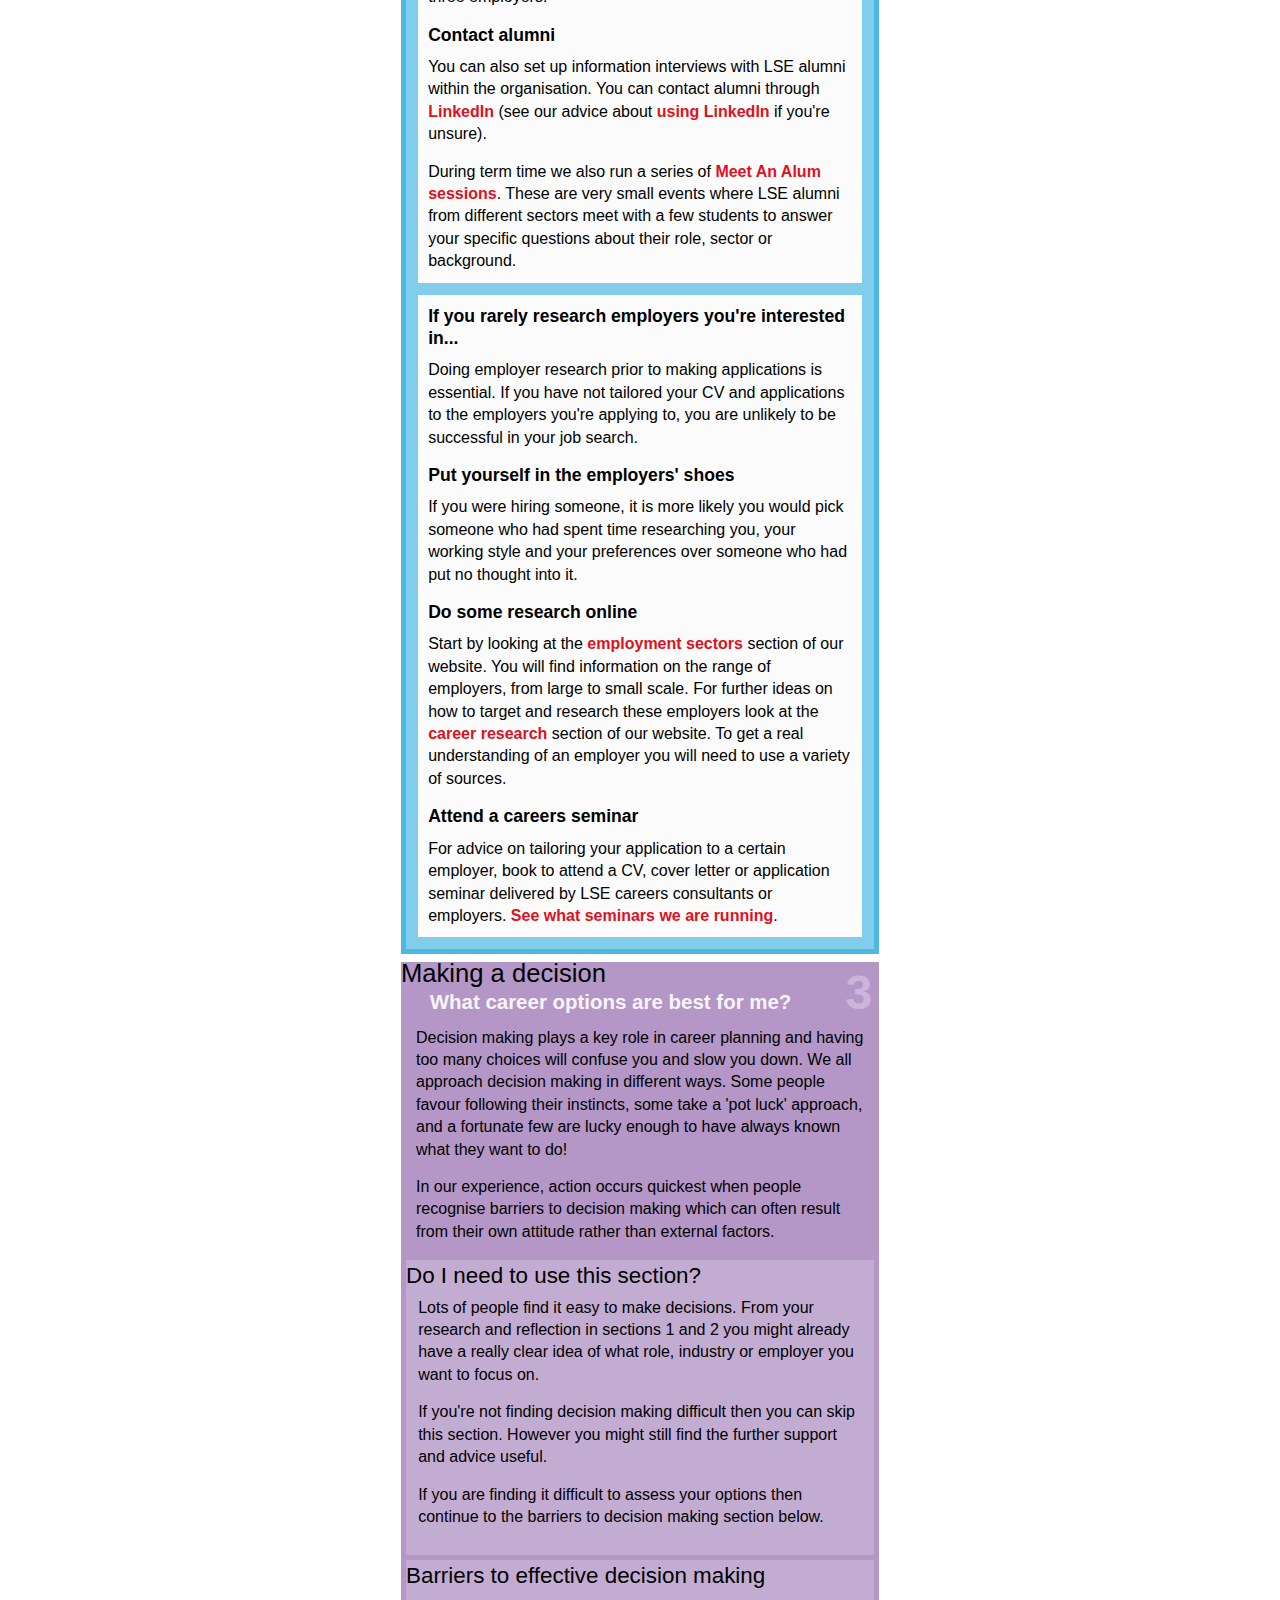
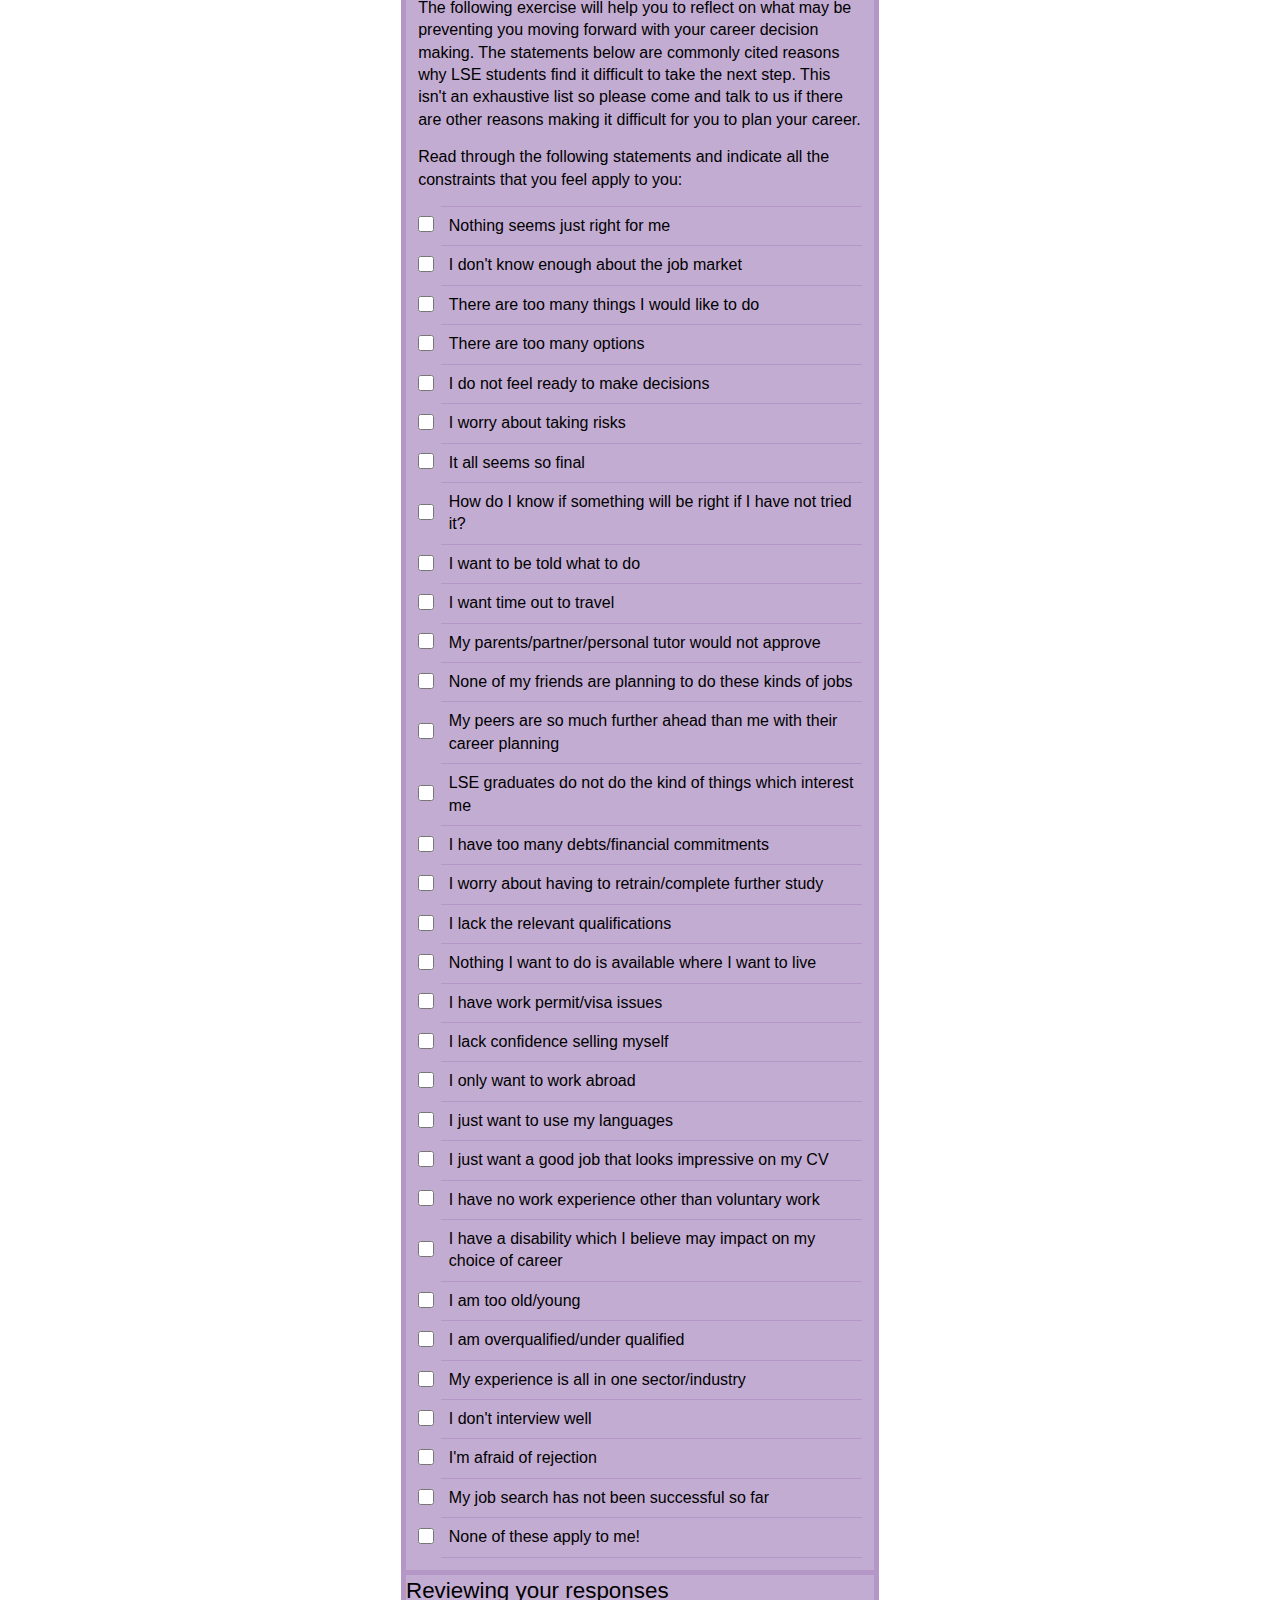
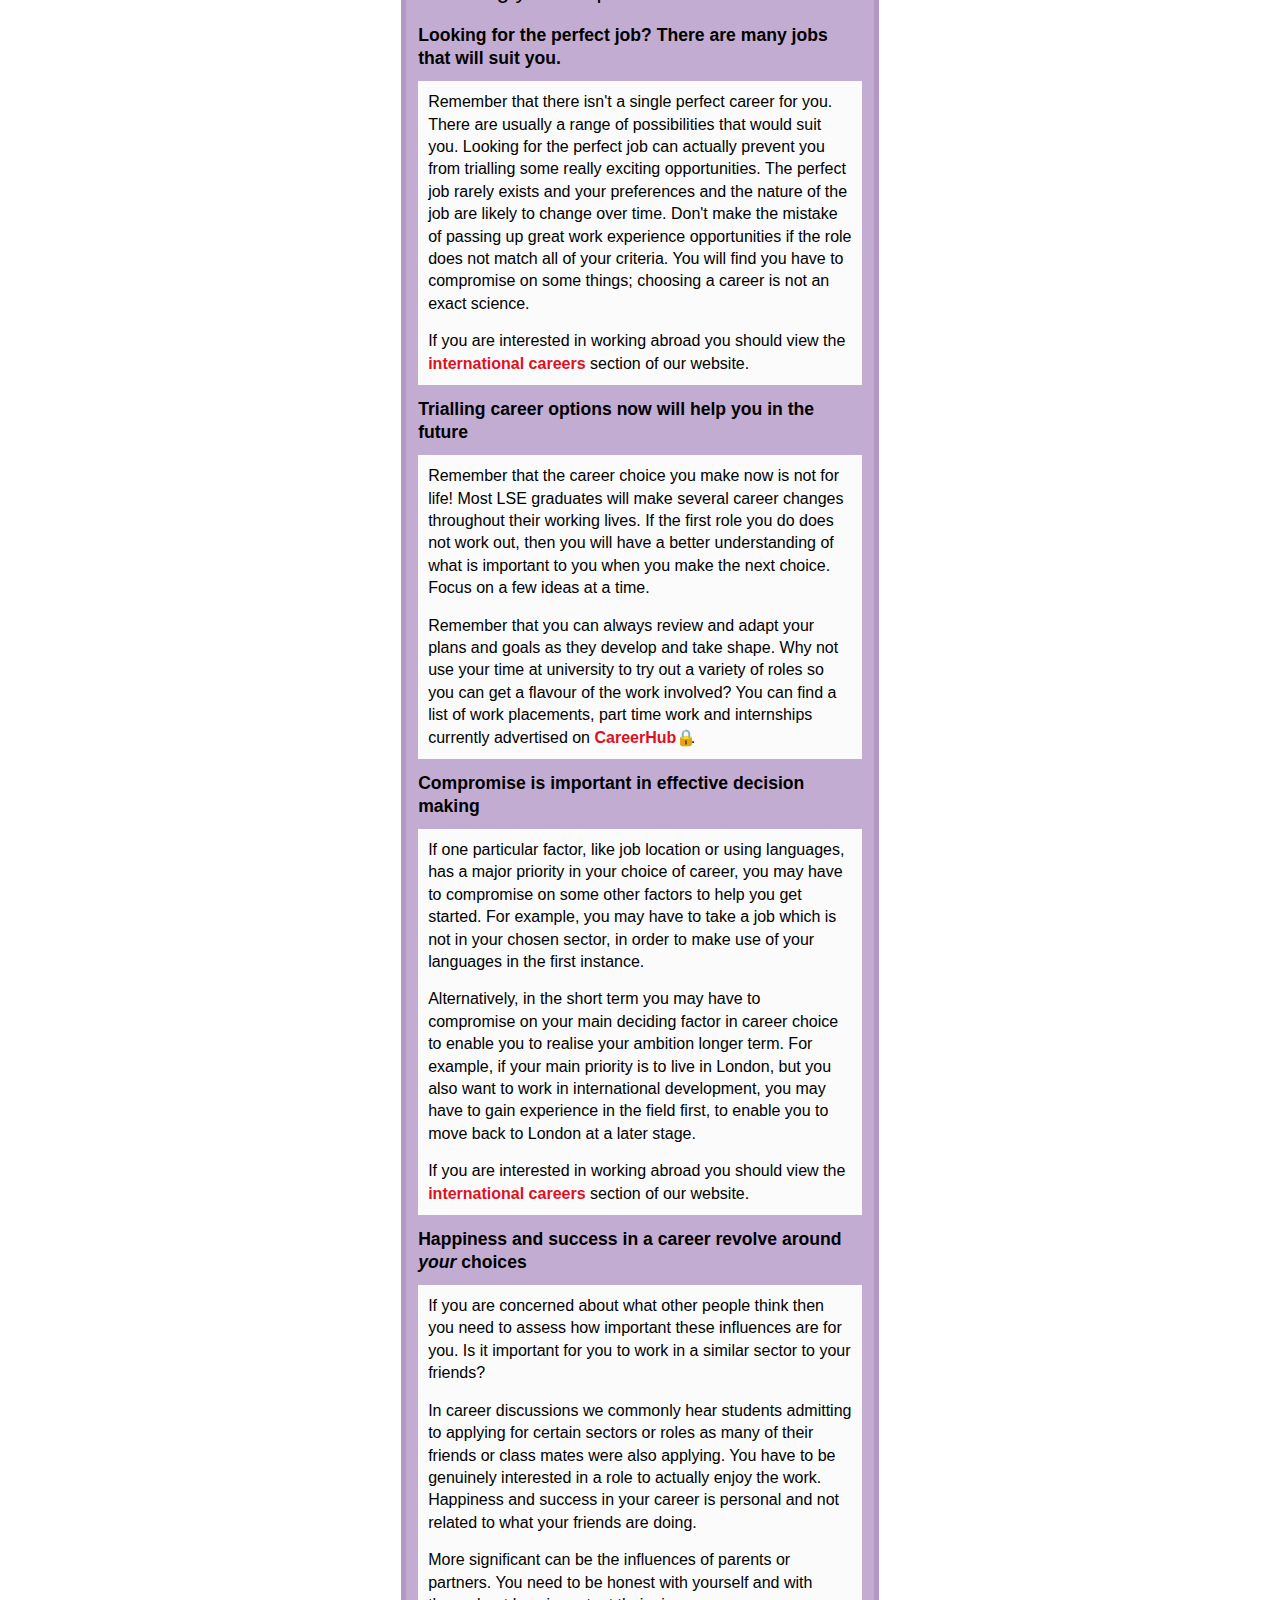
==== commit 15cd4c5c: "Merge branch 'master' into master" ====
--- a/app/index.html
+++ b/app/index.html
@@ -37,6 +37,11 @@
           <strong>Section 4</strong> will signpost and advise you on where to find opportunities that match your interests, values, and strengths.
         </li>
         <li>
+          <strong>Section 4</strong> will signpost and advise you on where to find opportunities that match your interests,
+		  values, and strengths.
+        </li>
+		<li>
+
           <strong>Section 5</strong> is to help you get the role you want through the application, interview and assessment process.
         </li>
       </ul>
--- a/app/styles/careerBuilder.css
+++ b/app/styles/careerBuilder.css
@@ -1,3 +1,4 @@
+
 #careerBuilder {
   width: 100%;
   font-size: 100%;
@@ -59,9 +60,9 @@
   text-decoration: underline;
 }
 
-.no-js .trigger-link, .no-js .trigger-link:hover {
+.no-js .trigger-link, .no-js .trigger-link :hover {
   text-decoration: none !important;
-  font-weight: normal !important;
+
   color: black !important;
  }
 
@@ -766,14 +767,16 @@
   #searching .section-level-buttons button {
     border-color: #F7939C;
   }
-
+  
   #searching button .button-icon {
     color: #F7939C;
   }
 
+
   #searching .section-level-buttons button .button-icon {
     color: #F36571;
   }
+  
 
   #searching .subsection, #searching button,
   #searching .section-level-buttons button:hover {
